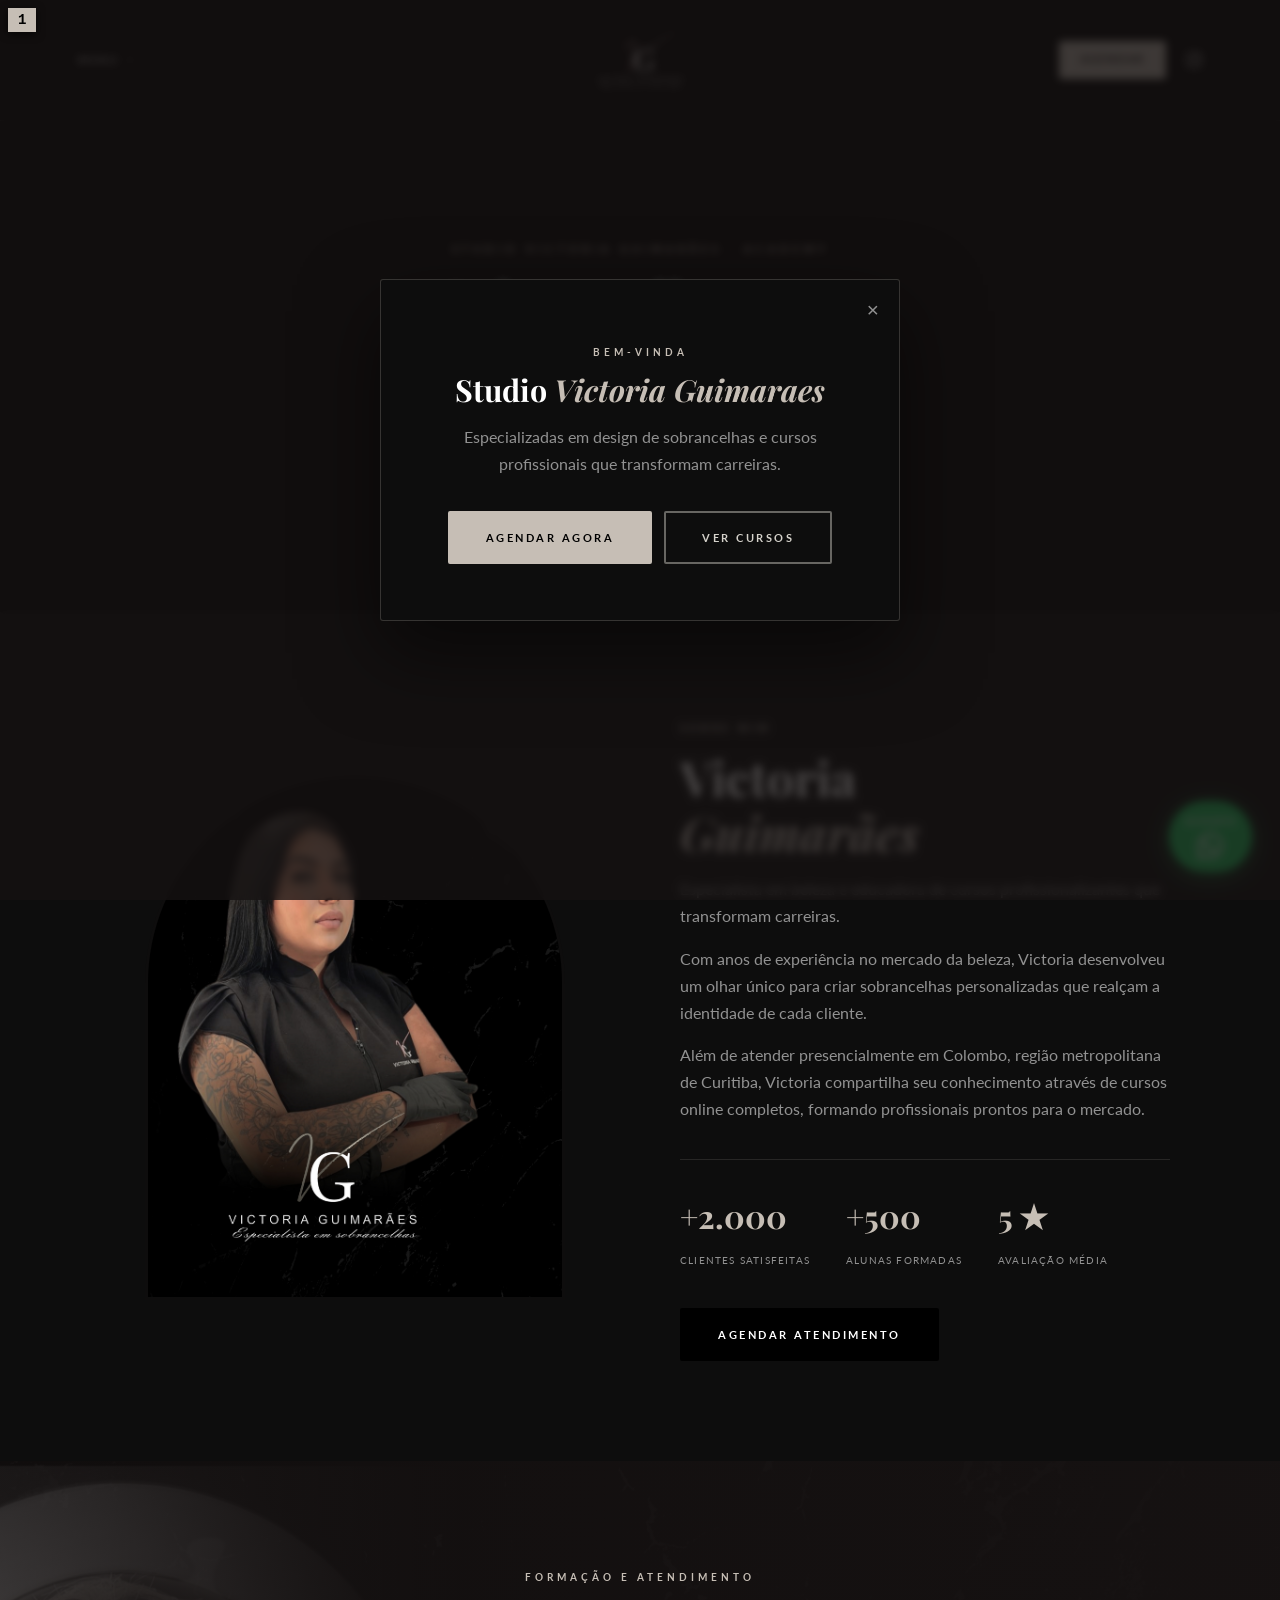
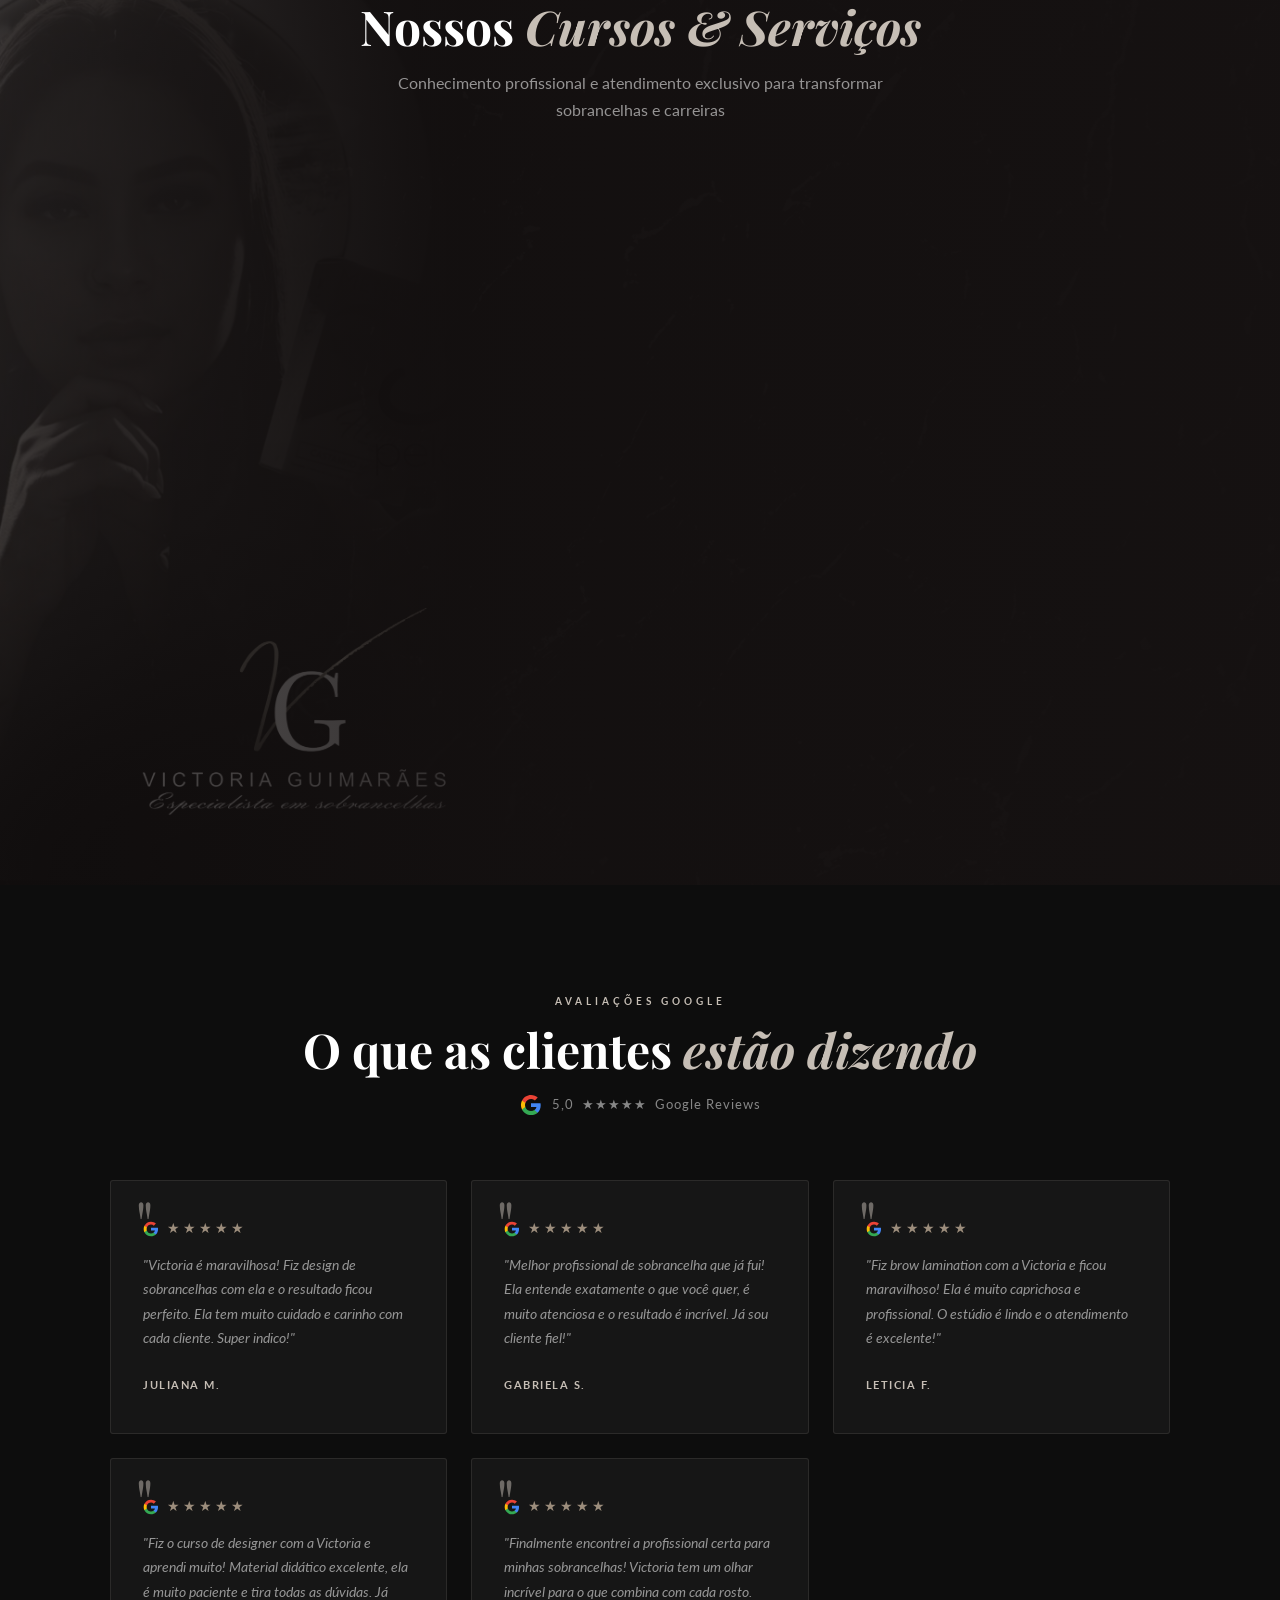
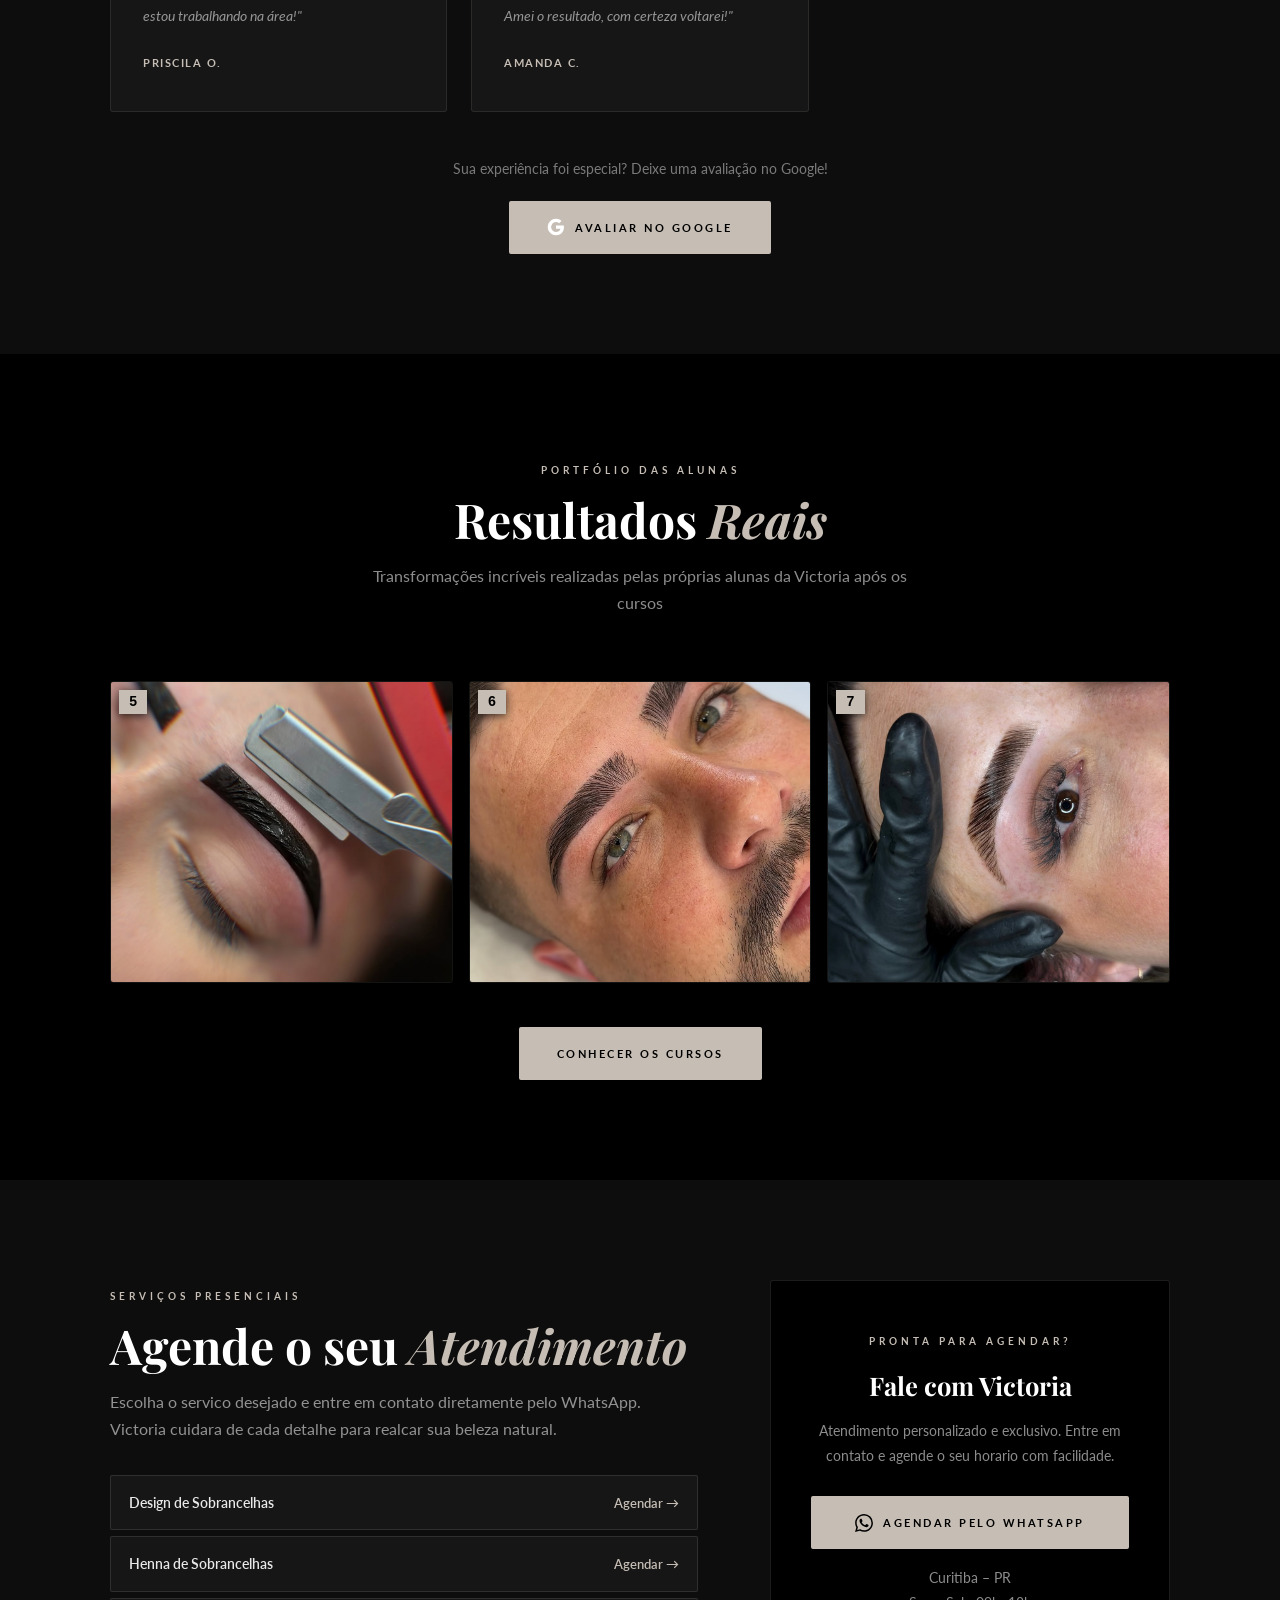
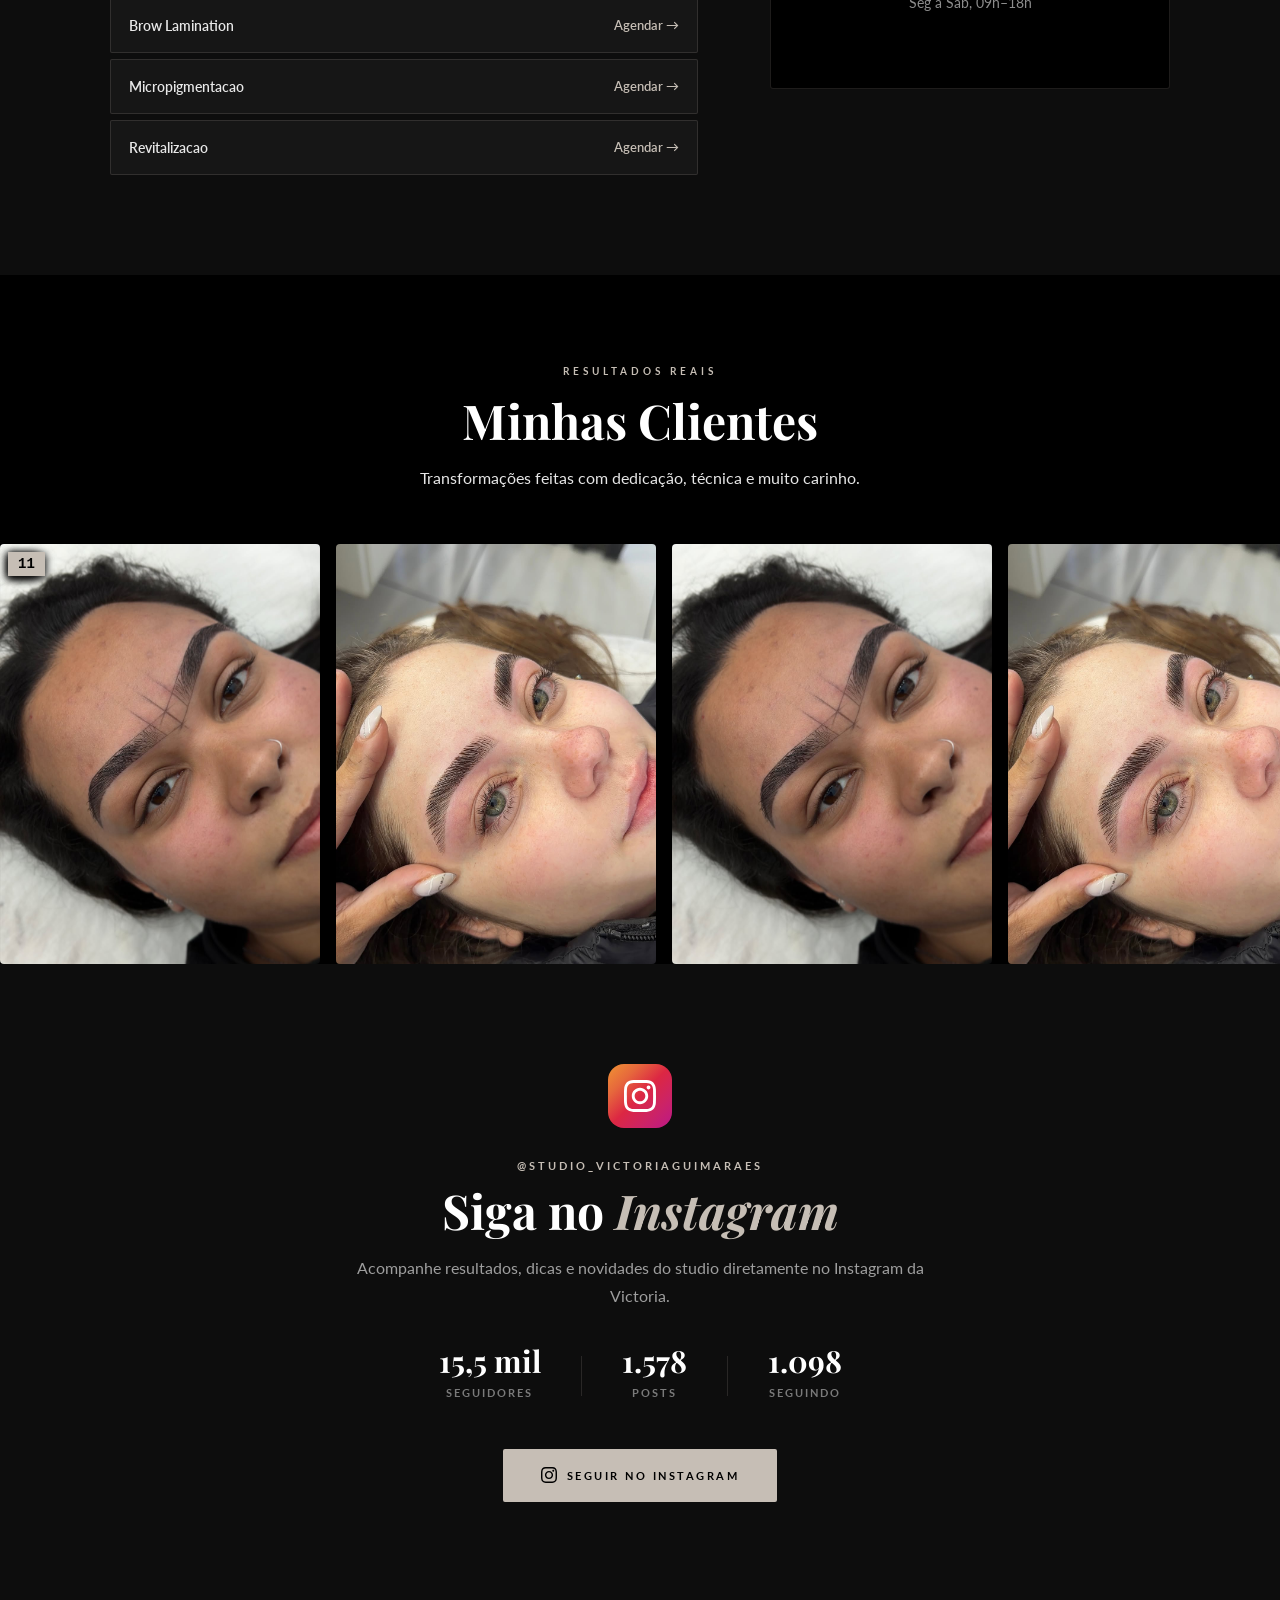
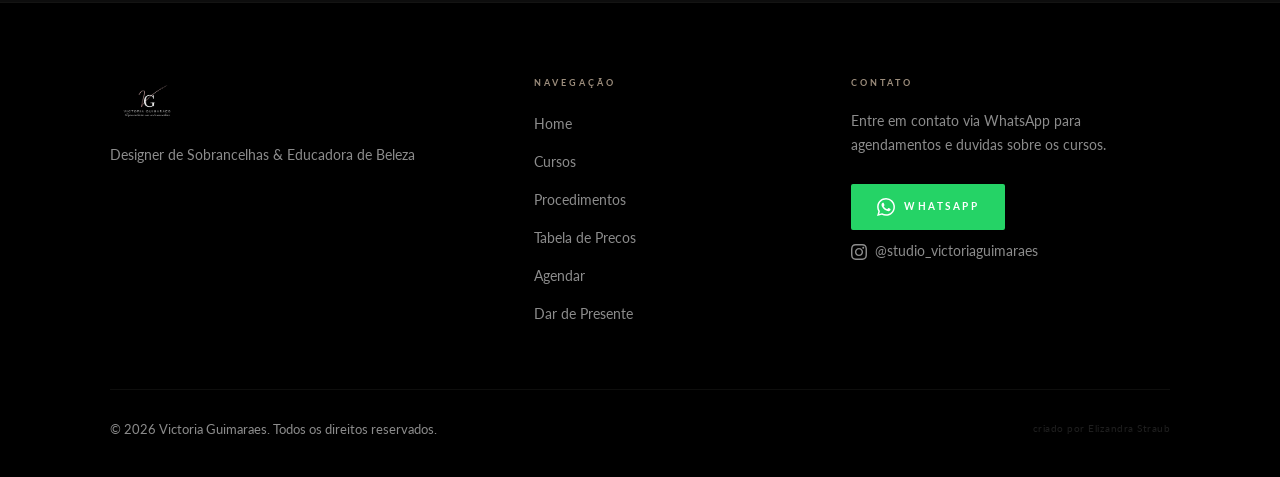
==== index.html @ 30bf1cb8 "Replace portfolio images with real uploaded eyebrow result photos" ====
<!DOCTYPE html>
<html lang="pt-BR">
<head>
  <meta charset="UTF-8" />
  <meta name="viewport" content="width=device-width, initial-scale=1.0" />
  <title>Victoria Guimaraes – Designer de Sobrancelhas</title>
  <meta name="description" content="Sobrancelhas profissionais e cursos online de design de sobrancelhas e brow lamination com Victoria Guimaraes." />
  <link rel="preconnect" href="https://fonts.googleapis.com" />
  <link rel="preconnect" href="https://fonts.gstatic.com" crossorigin />
  <link href="https://fonts.googleapis.com/css2?family=Playfair+Display:ital,wght@0,400;0,500;0,600;0,700;1,400;1,600&family=Lato:wght@300;400;700&display=swap" rel="stylesheet" />
  <link rel="stylesheet" href="style.css" />
</head>
<body>

  <!-- WELCOME MODAL -->
  <div class="welcome-modal" id="welcome-modal">
    <div class="welcome-backdrop" id="welcomeBackdrop"></div>
    <div class="welcome-card">
      <button class="welcome-close" id="welcomeClose" aria-label="Fechar">&times;</button>
      <span class="section-tag">Bem-vinda</span>
      <h2>Studio <em>Victoria Guimaraes</em></h2>
      <p>Especializadas em design de sobrancelhas e cursos profissionais que transformam carreiras.</p>
      <div class="welcome-btns">
        <a href="agendar.html" class="btn btn-taupe">Agendar Agora</a>
        <a href="cursos.html" class="btn btn-ghost-light">Ver Cursos</a>
      </div>
    </div>
  </div>

  <!-- FLOATING WHATSAPP -->
  <a href="https://wa.me/5541996466824?text=Ola%20Victoria%2C%20vim%20pelo%20site%20e%20gostaria%20de%20mais%20informacoes" class="whatsapp-float" target="_blank" rel="noopener" aria-label="Suporte via WhatsApp">
    <span>Suporte</span>
    <svg viewBox="0 0 24 24"><path d="M17.472 14.382c-.297-.149-1.758-.867-2.03-.967-.273-.099-.471-.148-.67.15-.197.297-.767.966-.94 1.164-.173.199-.347.223-.644.075-.297-.15-1.255-.463-2.39-1.475-.883-.788-1.48-1.761-1.653-2.059-.173-.297-.018-.458.13-.606.134-.133.298-.347.446-.52.149-.174.198-.298.298-.497.099-.198.05-.371-.025-.52-.075-.149-.669-1.612-.916-2.207-.242-.579-.487-.5-.669-.51-.173-.008-.371-.01-.57-.01-.198 0-.52.074-.792.372-.272.297-1.04 1.016-1.04 2.479 0 1.462 1.065 2.875 1.213 3.074.149.198 2.096 3.2 5.077 4.487.709.306 1.262.489 1.694.625.712.227 1.36.195 1.871.118.571-.085 1.758-.719 2.006-1.413.248-.694.248-1.289.173-1.413-.074-.124-.272-.198-.57-.347m-5.421 7.403h-.004a9.87 9.87 0 01-5.031-1.378l-.361-.214-3.741.982.998-3.648-.235-.374a9.86 9.86 0 01-1.51-5.26c.001-5.45 4.436-9.884 9.888-9.884 2.64 0 5.122 1.03 6.988 2.898a9.825 9.825 0 012.893 6.994c-.003 5.45-4.437 9.884-9.885 9.884m8.413-18.297A11.815 11.815 0 0012.05 0C5.495 0 .16 5.335.157 11.892c0 2.096.547 4.142 1.588 5.945L.057 24l6.305-1.654a11.882 11.882 0 005.683 1.448h.005c6.554 0 11.89-5.335 11.893-11.893a11.821 11.821 0 00-3.48-8.413z"/></svg>
  </a>

  <!-- NAVBAR -->
  <nav class="navbar">
    <div class="nav-container">

      <!-- Dropdown esquerda -->
      <div class="nav-dropdown-wrap">
        <button class="nav-drop-btn" id="navDropBtn" aria-label="Abrir menu">
          Menu <svg viewBox="0 0 24 24" style="width:10px;height:10px;fill:currentColor;transition:transform .3s;"><path d="M7 10l5 5 5-5z"/></svg>
        </button>
        <div class="nav-drop-panel" id="navDropPanel">
        <a href="index.html" class="active">Home</a>
        <a href="curso-designer.html">Designer de Sobrancelhas</a>
        <a href="curso-browlamination.html">Brow Lamination</a>
        <a href="procedimentos.html">Procedimentos</a>
        <a href="precos.html">Tabela de Precos</a>
        <a href="agendar.html">Agendar</a>
        <a href="presente.html">Dar de Presente</a>
        <a href="https://www.instagram.com/studio_victoriaguimaraes?igsh=eGMzdXcyNzF5bHZn" target="_blank" rel="noopener">Instagram</a>
        </div>
      </div>

      <!-- Logo centralizada -->
      <a href="index.html" class="logo">
        <img src="logo-nova.jpg" alt="Victoria Guimaraes" class="logo-img" loading="lazy" />
      </a>

      <!-- Direita -->
      <div class="nav-right">
        <a href="agendar.html" class="nav-cta">Agendar</a>
        <a href="https://www.instagram.com/studio_victoriaguimaraes?igsh=eGMzdXcyNzF5bHZn" class="nav-instagram-link" target="_blank" rel="noopener" aria-label="Instagram">
          <svg viewBox="0 0 24 24"><path d="M12 2.163c3.204 0 3.584.012 4.85.07 3.252.148 4.771 1.691 4.919 4.919.058 1.265.069 1.645.069 4.849 0 3.205-.012 3.584-.069 4.849-.149 3.225-1.664 4.771-4.919 4.919-1.266.058-1.644.07-4.85.07-3.204 0-3.584-.012-4.849-.07-3.26-.149-4.771-1.699-4.919-4.92-.058-1.265-.07-1.644-.07-4.849 0-3.204.013-3.583.07-4.849.149-3.227 1.664-4.771 4.919-4.919 1.266-.057 1.645-.069 4.849-.069zm0-2.163c-3.259 0-3.667.014-4.947.072-4.358.2-6.78 2.618-6.98 6.98-.059 1.281-.073 1.689-.073 4.948 0 3.259.014 3.668.072 4.948.2 4.358 2.618 6.78 6.98 6.98 1.281.058 1.689.072 4.948.072 3.259 0 3.668-.014 4.948-.072 4.354-.2 6.782-2.618 6.979-6.98.059-1.28.073-1.689.073-4.948 0-3.259-.014-3.667-.072-4.947-.196-4.354-2.617-6.78-6.979-6.98-1.281-.059-1.69-.073-4.949-.073zm0 5.838c-3.403 0-6.162 2.759-6.162 6.162s2.759 6.163 6.162 6.163 6.162-2.759 6.162-6.163c0-3.403-2.759-6.162-6.162-6.162zm0 10.162c-2.209 0-4-1.79-4-4 0-2.209 1.791-4 4-4s4 1.791 4 4c0 2.21-1.791 4-4 4zm6.406-11.845c-.796 0-1.441.645-1.441 1.44s.645 1.44 1.441 1.44c.795 0 1.439-.645 1.439-1.44s-.644-1.44-1.439-1.44z"/></svg>
        </a>
      </div>
    </div>
  </nav>

  <!-- HERO -->
  <section class="hero">
    <img src="victoria-hero.jpg" alt="Victoria Guimaraes" class="hero-bg" />
    <div class="hero-overlay"></div>
    <div class="container">
      <div class="hero-inner hero-center">
        <div class="hero-text fade-in">
          <p class="hero-eyebrow">Studio Victoria Guimarães · Academy</p>
          <h1 class="hero-title">Sobrancelhas que<br><em>transformam</em></h1>
          <p class="hero-body">Atendimento personalizado e cursos profissionais para quem quer dominar a arte das sobrancelhas perfeitas.</p>
        </div>
      </div>
    </div>
  </section>

  <!-- SOBRE -->
  <section class="section bg-light">
    <div class="container">
      <div class="split-section">
        <div class="split-photo fade-in">
          <div class="arch-frame-sm">
            <img src="victoria-about1.jpg" alt="Victoria Guimaraes trabalhando" />
          </div>
        </div>
        <div class="split-content fade-in">
          <span class="section-tag dark-tag">Sobre mim</span>
          <h2 class="section-title on-light">Victoria<br><em>Guimarães</em></h2>
          <p class="section-desc on-light">Especialista em beleza e educadora de cursos profissionalizantes que transformam carreiras.</p>
          <p style="margin-top:16px;color:var(--text-muted-dark);font-size:.97rem;">Com anos de experiência no mercado da beleza, Victoria desenvolveu um olhar único para criar sobrancelhas personalizadas que realçam a identidade de cada cliente.</p>
          <p style="margin-top:10px;color:var(--text-muted-dark);font-size:.97rem;">Além de atender presencialmente em Colombo, região metropolitana de Curitiba, Victoria compartilha seu conhecimento através de cursos online completos, formando profissionais prontos para o mercado.</p>
          <div class="stats-row on-dark">
            <div class="stat on-dark">
              <strong>+2.000</strong>
              <span>Clientes satisfeitas</span>
            </div>
            <div class="stat on-dark">
              <strong>+500</strong>
              <span>Alunas formadas</span>
            </div>
            <div class="stat on-dark">
              <strong>5 ★</strong>
              <span>Avaliação média</span>
            </div>
          </div>
          <a href="agendar.html" class="btn btn-dark">Agendar Atendimento</a>
        </div>
      </div>
    </div>
  </section>

  <!-- CURSOS E SERVICOS -->
  <section class="section section-cursos-bg">
    <div class="section-cursos-overlay"></div>
    <div class="container" style="position:relative;z-index:2;">
      <div class="section-header-c fade-in">
        <span class="section-tag">Formação e Atendimento</span>
        <h2 class="section-title">Nossos <em>Cursos &amp; Serviços</em></h2>
        <p class="section-desc" style="margin:0 auto;text-align:center;">Conhecimento profissional e atendimento exclusivo para transformar sobrancelhas e carreiras</p>
      </div>
      <div class="slider-nav-row" id="cardsNavRow">
        <button class="slider-arrow" id="cardsPrev" aria-label="Anterior">&#8592;</button>
        <span class="slider-hint-text">deslize para ver mais</span>
        <button class="slider-arrow" id="cardsNext" aria-label="Próximo">&#8594;</button>
      </div>
      <div class="cards-grid-3" id="cardsSlider" style="margin-top:16px;">

        <!-- Card 1: Design de Sobrancelhas (servico presencial) -->
        <div class="service-card-new fade-in">
          <div class="card-img card-result-wrap">
            <img src="Minha alinhada de todos os dias 🪄.jpg" alt="Design de Sobrancelhas" />
            <a href="https://wa.me/5541996466824?text=Ola%20Victoria%2C%20gostaria%20de%20agendar%20um%20Design%20de%20Sobrancelhas" target="_blank" rel="noopener" class="card-result-overlay">
              <svg viewBox="0 0 24 24" style="width:26px;height:26px;fill:var(--taupe);flex-shrink:0;"><path d="M12 4.5C7 4.5 2.73 7.61 1 12c1.73 4.39 6 7.5 11 7.5s9.27-3.11 11-7.5c-1.73-4.39-6-7.5-11-7.5zM12 17c-2.76 0-5-2.24-5-5s2.24-5 5-5 5 2.24 5 5-2.24 5-5 5zm0-8c-1.66 0-3 1.34-3 3s1.34 3 3 3 3-1.34 3-3-1.34-3-3-3z"/></svg>
              <span>Agende agora e veja essa transformação no seu rosto</span>
            </a>
          </div>
          <div class="card-body">
            <span class="card-tag">Atendimento</span>
            <h3>Design de Sobrancelhas</h3>
            <p>Técnica personalizada para o formato do seu rosto, realçando sua beleza natural com precisão e sofisticação.</p>
            <a href="https://wa.me/5541996466824?text=Ola%20Victoria%2C%20gostaria%20de%20agendar%20um%20Design%20de%20Sobrancelhas" target="_blank" rel="noopener" class="btn-taupe-sm" style="display:flex;align-items:center;gap:8px;justify-content:center;margin-top:auto;">
              <svg viewBox="0 0 24 24" style="width:15px;height:15px;fill:currentColor;flex-shrink:0;"><path d="M17.472 14.382c-.297-.149-1.758-.867-2.03-.967-.273-.099-.471-.148-.67.15-.197.297-.767.966-.94 1.164-.173.199-.347.223-.644.075-.297-.15-1.255-.463-2.39-1.475-.883-.788-1.48-1.761-1.653-2.059-.173-.297-.018-.458.13-.606.134-.133.298-.347.446-.52.149-.174.198-.298.298-.497.099-.198.05-.371-.025-.52-.075-.149-.669-1.612-.916-2.207-.242-.579-.487-.5-.669-.51-.173-.008-.371-.01-.57-.01-.198 0-.52.074-.792.372-.272.297-1.04 1.016-1.04 2.479 0 1.462 1.065 2.875 1.213 3.074.149.198 2.096 3.2 5.077 4.487.709.306 1.262.489 1.694.625.712.227 1.36.195 1.871.118.571-.085 1.758-.719 2.006-1.413.248-.694.248-1.289.173-1.413-.074-.124-.272-.198-.57-.347m-5.421 7.403h-.004a9.87 9.87 0 01-5.031-1.378l-.361-.214-3.741.982.998-3.648-.235-.374a9.86 9.86 0 01-1.51-5.26c.001-5.45 4.436-9.884 9.888-9.884 2.64 0 5.122 1.03 6.988 2.898a9.825 9.825 0 012.893 6.994c-.003 5.45-4.437 9.884-9.885 9.884m8.413-18.297A11.815 11.815 0 0012.05 0C5.495 0 .16 5.335.157 11.892c0 2.096.547 4.142 1.588 5.945L.057 24l6.305-1.654a11.882 11.882 0 005.683 1.448h.005c6.554 0 11.89-5.335 11.893-11.893a11.821 11.821 0 00-3.48-8.413z"/></svg>
              Agendar via WhatsApp
            </a>
          </div>
        </div>

        <!-- Card 2: Curso Designer + Henna -->
        <div class="service-card-new fade-in">
          <div class="card-img" style="background:#080808;border-bottom:1px dashed rgba(198,190,181,0.18);display:flex;align-items:center;justify-content:center;">
            <span style="background:#C6BEB5;color:#000;font-family:monospace;font-size:22px;font-weight:900;padding:10px 22px;">4</span>
          </div>
          <div class="card-body">
            <span class="card-tag">Curso Online</span>
            <h3>Designer de Sobrancelhas com Henna</h3>
            <p>Do zero ao profissional. Aprenda design, mapeamento facial e técnica completa de henna com certificado incluso.</p>
            <p class="card-price">R$ 29<span style="font-size:1rem;">,90</span></p>
            <div style="display:flex;flex-direction:column;gap:8px;margin-top:auto;">
              <a href="https://chk.eduzz.com/E9OODY8Q9B" target="_blank" rel="noopener" class="btn-taupe-sm" style="text-align:center;">Comprar Agora</a>
              <a href="https://wa.me/5541996466824?text=Ola%20Victoria%2C%20tenho%20interesse%20no%20curso%20Designer%20de%20Sobrancelhas%20com%20Henna%20(R%2429%2C90)%20e%20gostaria%20de%20mais%20informacoes" target="_blank" rel="noopener" class="btn-ghost-light" style="display:block;text-align:center;font-size:10px;font-weight:700;letter-spacing:2px;text-transform:uppercase;padding:10px 20px;border:2px solid rgba(213,210,203,0.35);border-radius:2px;">Tirar Dúvidas</a>
            </div>
          </div>
        </div>

        <!-- Card 3: Curso Brow Lamination -->
        <div class="service-card-new fade-in">
          <div class="card-img card-result-wrap">
            <img src="Bem de pertinho pra vocês verem essa perfeição 💅🏼.jpg" alt="Brow Lamination resultado" />
            <a href="https://chk.eduzz.com/39YN468JWO" target="_blank" rel="noopener" class="card-result-overlay">
              <svg viewBox="0 0 24 24" style="width:26px;height:26px;fill:var(--taupe);flex-shrink:0;"><path d="M12 4.5C7 4.5 2.73 7.61 1 12c1.73 4.39 6 7.5 11 7.5s9.27-3.11 11-7.5c-1.73-4.39-6-7.5-11-7.5zM12 17c-2.76 0-5-2.24-5-5s2.24-5 5-5 5 2.24 5 5-2.24 5-5 5zm0-8c-1.66 0-3 1.34-3 3s1.34 3 3 3 3-1.34 3-3-1.34-3-3-3z"/></svg>
              <span>Clique e aprenda o passo a passo dessa transformação</span>
            </a>
          </div>
          <div class="card-body">
            <span class="card-tag">Curso Online</span>
            <h3>Brow Lamination 2026</h3>
            <p>Domine a técnica que está revolucionando o mercado. Sobrancelhas impecáveis, estruturadas e com resultado duradouro.</p>
            <p class="card-price">R$ 19<span style="font-size:1rem;">,90</span></p>
            <div style="display:flex;flex-direction:column;gap:8px;margin-top:auto;">
              <a href="https://chk.eduzz.com/39YN468JWO" target="_blank" rel="noopener" class="btn-taupe-sm" style="text-align:center;">Comprar Agora</a>
              <a href="https://wa.me/5541996466824?text=Ola%20Victoria%2C%20tenho%20interesse%20no%20curso%20Brow%20Lamination%202026%20(R%2419%2C90)%20e%20gostaria%20de%20mais%20informacoes" target="_blank" rel="noopener" class="btn-ghost-light" style="display:block;text-align:center;font-size:10px;font-weight:700;letter-spacing:2px;text-transform:uppercase;padding:10px 20px;border:2px solid rgba(213,210,203,0.35);border-radius:2px;">Tirar Dúvidas</a>
            </div>
          </div>
        </div>

      </div>
    </div>
  </section>

  <!-- DEPOIMENTOS -->
  <section class="section bg-light">
    <div class="container">
      <div class="section-header-c fade-in">
        <span class="section-tag dark-tag">Avaliações Google</span>
        <h2 class="section-title on-light">O que as clientes <em>estão dizendo</em></h2>
        <div style="display:flex;align-items:center;justify-content:center;gap:10px;margin-top:16px;">
          <svg viewBox="0 0 24 24" style="width:22px;height:22px;"><path fill="#4285F4" d="M22.56 12.25c0-.78-.07-1.53-.2-2.25H12v4.26h5.92c-.26 1.37-1.04 2.53-2.21 3.31v2.77h3.57c2.08-1.92 3.28-4.74 3.28-8.09z"/><path fill="#34A853" d="M12 23c2.97 0 5.46-.98 7.28-2.66l-3.57-2.77c-.98.66-2.23 1.06-3.71 1.06-2.86 0-5.29-1.93-6.16-4.53H2.18v2.84C3.99 20.53 7.7 23 12 23z"/><path fill="#FBBC05" d="M5.84 14.09c-.22-.66-.35-1.36-.35-2.09s.13-1.43.35-2.09V7.07H2.18C1.43 8.55 1 10.22 1 12s.43 3.45 1.18 4.93l2.85-2.22.81-.62z"/><path fill="#EA4335" d="M12 5.38c1.62 0 3.06.56 4.21 1.64l3.15-3.15C17.45 2.09 14.97 1 12 1 7.7 1 3.99 3.47 2.18 7.07l3.66 2.84c.87-2.6 3.3-4.53 6.16-4.53z"/></svg>
          <span style="font-size:13px;color:rgba(255,255,255,.50);letter-spacing:1px;">5,0 &nbsp;★★★★★&nbsp; Google Reviews</span>
        </div>
      </div>
      <div class="testimonials-slider-wrap" style="margin-top:44px;">
        <div class="slider-nav-row">
          <button class="slider-arrow" id="testPrev" aria-label="Anterior">&#8592;</button>
          <span class="slider-hint-text">deslize para ver mais</span>
          <button class="slider-arrow" id="testNext" aria-label="Próximo">&#8594;</button>
        </div>
        <div class="testimonials-grid" id="testSlider" style="margin-top:16px;">
          <div class="testimonial-card fade-in">
            <div style="display:flex;align-items:center;gap:8px;margin-bottom:12px;">
              <svg viewBox="0 0 24 24" style="width:16px;height:16px;flex-shrink:0;"><path fill="#4285F4" d="M22.56 12.25c0-.78-.07-1.53-.2-2.25H12v4.26h5.92c-.26 1.37-1.04 2.53-2.21 3.31v2.77h3.57c2.08-1.92 3.28-4.74 3.28-8.09z"/><path fill="#34A853" d="M12 23c2.97 0 5.46-.98 7.28-2.66l-3.57-2.77c-.98.66-2.23 1.06-3.71 1.06-2.86 0-5.29-1.93-6.16-4.53H2.18v2.84C3.99 20.53 7.7 23 12 23z"/><path fill="#FBBC05" d="M5.84 14.09c-.22-.66-.35-1.36-.35-2.09s.13-1.43.35-2.09V7.07H2.18C1.43 8.55 1 10.22 1 12s.43 3.45 1.18 4.93l2.85-2.22.81-.62z"/><path fill="#EA4335" d="M12 5.38c1.62 0 3.06.56 4.21 1.64l3.15-3.15C17.45 2.09 14.97 1 12 1 7.7 1 3.99 3.47 2.18 7.07l3.66 2.84c.87-2.6 3.3-4.53 6.16-4.53z"/></svg>
              <div class="stars" style="margin:0;font-size:.85rem;">★★★★★</div>
            </div>
            <p>"Victoria é maravilhosa! Fiz design de sobrancelhas com ela e o resultado ficou perfeito. Ela tem muito cuidado e carinho com cada cliente. Super indico!"</p>
            <span class="client-name">Juliana M.</span>
          </div>
          <div class="testimonial-card fade-in">
            <div style="display:flex;align-items:center;gap:8px;margin-bottom:12px;">
              <svg viewBox="0 0 24 24" style="width:16px;height:16px;flex-shrink:0;"><path fill="#4285F4" d="M22.56 12.25c0-.78-.07-1.53-.2-2.25H12v4.26h5.92c-.26 1.37-1.04 2.53-2.21 3.31v2.77h3.57c2.08-1.92 3.28-4.74 3.28-8.09z"/><path fill="#34A853" d="M12 23c2.97 0 5.46-.98 7.28-2.66l-3.57-2.77c-.98.66-2.23 1.06-3.71 1.06-2.86 0-5.29-1.93-6.16-4.53H2.18v2.84C3.99 20.53 7.7 23 12 23z"/><path fill="#FBBC05" d="M5.84 14.09c-.22-.66-.35-1.36-.35-2.09s.13-1.43.35-2.09V7.07H2.18C1.43 8.55 1 10.22 1 12s.43 3.45 1.18 4.93l2.85-2.22.81-.62z"/><path fill="#EA4335" d="M12 5.38c1.62 0 3.06.56 4.21 1.64l3.15-3.15C17.45 2.09 14.97 1 12 1 7.7 1 3.99 3.47 2.18 7.07l3.66 2.84c.87-2.6 3.3-4.53 6.16-4.53z"/></svg>
              <div class="stars" style="margin:0;font-size:.85rem;">★★★★★</div>
            </div>
            <p>"Melhor profissional de sobrancelha que já fui! Ela entende exatamente o que você quer, é muito atenciosa e o resultado é incrível. Já sou cliente fiel!"</p>
            <span class="client-name">Gabriela S.</span>
          </div>
          <div class="testimonial-card fade-in">
            <div style="display:flex;align-items:center;gap:8px;margin-bottom:12px;">
              <svg viewBox="0 0 24 24" style="width:16px;height:16px;flex-shrink:0;"><path fill="#4285F4" d="M22.56 12.25c0-.78-.07-1.53-.2-2.25H12v4.26h5.92c-.26 1.37-1.04 2.53-2.21 3.31v2.77h3.57c2.08-1.92 3.28-4.74 3.28-8.09z"/><path fill="#34A853" d="M12 23c2.97 0 5.46-.98 7.28-2.66l-3.57-2.77c-.98.66-2.23 1.06-3.71 1.06-2.86 0-5.29-1.93-6.16-4.53H2.18v2.84C3.99 20.53 7.7 23 12 23z"/><path fill="#FBBC05" d="M5.84 14.09c-.22-.66-.35-1.36-.35-2.09s.13-1.43.35-2.09V7.07H2.18C1.43 8.55 1 10.22 1 12s.43 3.45 1.18 4.93l2.85-2.22.81-.62z"/><path fill="#EA4335" d="M12 5.38c1.62 0 3.06.56 4.21 1.64l3.15-3.15C17.45 2.09 14.97 1 12 1 7.7 1 3.99 3.47 2.18 7.07l3.66 2.84c.87-2.6 3.3-4.53 6.16-4.53z"/></svg>
              <div class="stars" style="margin:0;font-size:.85rem;">★★★★★</div>
            </div>
            <p>"Fiz brow lamination com a Victoria e ficou maravilhoso! Ela é muito caprichosa e profissional. O estúdio é lindo e o atendimento é excelente!"</p>
            <span class="client-name">Leticia F.</span>
          </div>
          <div class="testimonial-card fade-in">
            <div style="display:flex;align-items:center;gap:8px;margin-bottom:12px;">
              <svg viewBox="0 0 24 24" style="width:16px;height:16px;flex-shrink:0;"><path fill="#4285F4" d="M22.56 12.25c0-.78-.07-1.53-.2-2.25H12v4.26h5.92c-.26 1.37-1.04 2.53-2.21 3.31v2.77h3.57c2.08-1.92 3.28-4.74 3.28-8.09z"/><path fill="#34A853" d="M12 23c2.97 0 5.46-.98 7.28-2.66l-3.57-2.77c-.98.66-2.23 1.06-3.71 1.06-2.86 0-5.29-1.93-6.16-4.53H2.18v2.84C3.99 20.53 7.7 23 12 23z"/><path fill="#FBBC05" d="M5.84 14.09c-.22-.66-.35-1.36-.35-2.09s.13-1.43.35-2.09V7.07H2.18C1.43 8.55 1 10.22 1 12s.43 3.45 1.18 4.93l2.85-2.22.81-.62z"/><path fill="#EA4335" d="M12 5.38c1.62 0 3.06.56 4.21 1.64l3.15-3.15C17.45 2.09 14.97 1 12 1 7.7 1 3.99 3.47 2.18 7.07l3.66 2.84c.87-2.6 3.3-4.53 6.16-4.53z"/></svg>
              <div class="stars" style="margin:0;font-size:.85rem;">★★★★★</div>
            </div>
            <p>"Fiz o curso de designer com a Victoria e aprendi muito! Material didático excelente, ela é muito paciente e tira todas as dúvidas. Já estou trabalhando na área!"</p>
            <span class="client-name">Priscila O.</span>
          </div>
          <div class="testimonial-card fade-in">
            <div style="display:flex;align-items:center;gap:8px;margin-bottom:12px;">
              <svg viewBox="0 0 24 24" style="width:16px;height:16px;flex-shrink:0;"><path fill="#4285F4" d="M22.56 12.25c0-.78-.07-1.53-.2-2.25H12v4.26h5.92c-.26 1.37-1.04 2.53-2.21 3.31v2.77h3.57c2.08-1.92 3.28-4.74 3.28-8.09z"/><path fill="#34A853" d="M12 23c2.97 0 5.46-.98 7.28-2.66l-3.57-2.77c-.98.66-2.23 1.06-3.71 1.06-2.86 0-5.29-1.93-6.16-4.53H2.18v2.84C3.99 20.53 7.7 23 12 23z"/><path fill="#FBBC05" d="M5.84 14.09c-.22-.66-.35-1.36-.35-2.09s.13-1.43.35-2.09V7.07H2.18C1.43 8.55 1 10.22 1 12s.43 3.45 1.18 4.93l2.85-2.22.81-.62z"/><path fill="#EA4335" d="M12 5.38c1.62 0 3.06.56 4.21 1.64l3.15-3.15C17.45 2.09 14.97 1 12 1 7.7 1 3.99 3.47 2.18 7.07l3.66 2.84c.87-2.6 3.3-4.53 6.16-4.53z"/></svg>
              <div class="stars" style="margin:0;font-size:.85rem;">★★★★★</div>
            </div>
            <p>"Finalmente encontrei a profissional certa para minhas sobrancelhas! Victoria tem um olhar incrível para o que combina com cada rosto. Amei o resultado, com certeza voltarei!"</p>
            <span class="client-name">Amanda C.</span>
          </div>
        </div>
      </div>
      <div style="text-align:center;margin-top:44px;" class="fade-in">
        <p style="font-size:.9rem;color:rgba(255,255,255,.45);margin-bottom:20px;">Sua experiência foi especial? Deixe uma avaliação no Google!</p>
        <a href="https://g.page/r/CZqqCXm9IioJEBM/review" target="_blank" rel="noopener" class="btn btn-taupe" style="display:inline-flex;align-items:center;gap:10px;">
          <svg viewBox="0 0 24 24" style="width:18px;height:18px;flex-shrink:0;"><path fill="#fff" d="M22.56 12.25c0-.78-.07-1.53-.2-2.25H12v4.26h5.92c-.26 1.37-1.04 2.53-2.21 3.31v2.77h3.57c2.08-1.92 3.28-4.74 3.28-8.09z"/><path fill="#fff" d="M12 23c2.97 0 5.46-.98 7.28-2.66l-3.57-2.77c-.98.66-2.23 1.06-3.71 1.06-2.86 0-5.29-1.93-6.16-4.53H2.18v2.84C3.99 20.53 7.7 23 12 23z"/><path fill="#fff" d="M5.84 14.09c-.22-.66-.35-1.36-.35-2.09s.13-1.43.35-2.09V7.07H2.18C1.43 8.55 1 10.22 1 12s.43 3.45 1.18 4.93l2.85-2.22.81-.62z"/><path fill="#fff" d="M12 5.38c1.62 0 3.06.56 4.21 1.64l3.15-3.15C17.45 2.09 14.97 1 12 1 7.7 1 3.99 3.47 2.18 7.07l3.66 2.84c.87-2.6 3.3-4.53 6.16-4.53z"/></svg>
          Avaliar no Google
        </a>
      </div>
    </div>
  </section>

  <!-- RESULTADOS -->
  <section class="section bg-dark">
    <div class="container">
      <div class="section-header-c fade-in">
        <span class="section-tag">Portfólio das Alunas</span>
        <h2 class="section-title">Resultados <em>Reais</em></h2>
        <p class="section-desc" style="margin:0 auto;text-align:center;">Transformações incríveis realizadas pelas próprias alunas da Victoria após os cursos</p>
      </div>
      <div class="results-grid-3" style="margin-top:52px;">
        <div class="result-item fade-in">
          <img src="Minha alinhada de todos os dias 🪄.jpg" alt="Design de sobrancelhas" />
        </div>
        <div class="result-item fade-in">
          <img src="Sobrancelha masculina bem cuidada faz toda a diferença no visual! 💡 Design limpo, alinhado e to.jpg" alt="Design sobrancelha masculina" />
        </div>
        <div class="result-item fade-in">
          <img src="Bem de pertinho pra vocês verem essa perfeição 💅🏼.jpg" alt="Brow Lamination resultado" />
        </div>
      </div>
      <div style="text-align:center;margin-top:44px;" class="fade-in">
        <a href="cursos.html" class="btn btn-taupe">Conhecer os Cursos</a>
      </div>
    </div>
  </section>

  <!-- AGENDAR / CTA SPLIT -->
  <section class="section bg-light">
    <div class="container">
      <div class="cta-split">
        <div class="cta-content">
          <span class="section-tag dark-tag">Serviços Presenciais</span>
          <h2 class="section-title on-light">Agende o seu <em>Atendimento</em></h2>
          <p>Escolha o servico desejado e entre em contato diretamente pelo WhatsApp. Victoria cuidara de cada detalhe para realcar sua beleza natural.</p>
          <div class="services-wa-list" style="margin-top:28px;">
            <a href="https://wa.me/5541996466824?text=Ola%20Victoria%2C%20gostaria%20de%20agendar%20um%20Design%20de%20Sobrancelhas" target="_blank" rel="noopener" class="service-wa-link">
              Design de Sobrancelhas <span>Agendar →</span>
            </a>
            <a href="https://wa.me/5541996466824?text=Ola%20Victoria%2C%20gostaria%20de%20agendar%20Henna%20de%20Sobrancelhas" target="_blank" rel="noopener" class="service-wa-link">
              Henna de Sobrancelhas <span>Agendar →</span>
            </a>
            <a href="https://wa.me/5541996466824?text=Ola%20Victoria%2C%20gostaria%20de%20agendar%20Brow%20Lamination" target="_blank" rel="noopener" class="service-wa-link">
              Brow Lamination <span>Agendar →</span>
            </a>
            <a href="https://wa.me/5541996466824?text=Ola%20Victoria%2C%20gostaria%20de%20agendar%20Micropigmentacao%20de%20Sobrancelhas" target="_blank" rel="noopener" class="service-wa-link">
              Micropigmentacao <span>Agendar →</span>
            </a>
            <a href="https://wa.me/5541996466824?text=Ola%20Victoria%2C%20gostaria%20de%20informacoes%20sobre%20Revitalizacao%20de%20Sobrancelhas" target="_blank" rel="noopener" class="service-wa-link">
              Revitalizacao <span>Agendar →</span>
            </a>
          </div>
        </div>
        <div class="cta-card fade-in">
          <span class="section-tag" style="color:var(--taupe);">Pronta para agendar?</span>
          <h3>Fale com Victoria</h3>
          <p>Atendimento personalizado e exclusivo. Entre em contato e agende o seu horario com facilidade.</p>
          <a href="https://wa.me/5541996466824?text=Ola%20Victoria%2C%20vim%20pelo%20site%20e%20gostaria%20de%20agendar%20um%20horario" target="_blank" rel="noopener" class="btn btn-taupe btn-full" style="display:flex;align-items:center;justify-content:center;gap:10px;">
            <svg viewBox="0 0 24 24" style="width:18px;height:18px;fill:currentColor;flex-shrink:0;"><path d="M17.472 14.382c-.297-.149-1.758-.867-2.03-.967-.273-.099-.471-.148-.67.15-.197.297-.767.966-.94 1.164-.173.199-.347.223-.644.075-.297-.15-1.255-.463-2.39-1.475-.883-.788-1.48-1.761-1.653-2.059-.173-.297-.018-.458.13-.606.134-.133.298-.347.446-.52.149-.174.198-.298.298-.497.099-.198.05-.371-.025-.52-.075-.149-.669-1.612-.916-2.207-.242-.579-.487-.5-.669-.51-.173-.008-.371-.01-.57-.01-.198 0-.52.074-.792.372-.272.297-1.04 1.016-1.04 2.479 0 1.462 1.065 2.875 1.213 3.074.149.198 2.096 3.2 5.077 4.487.709.306 1.262.489 1.694.625.712.227 1.36.195 1.871.118.571-.085 1.758-.719 2.006-1.413.248-.694.248-1.289.173-1.413-.074-.124-.272-.198-.57-.347m-5.421 7.403h-.004a9.87 9.87 0 01-5.031-1.378l-.361-.214-3.741.982.998-3.648-.235-.374a9.86 9.86 0 01-1.51-5.26c.001-5.45 4.436-9.884 9.888-9.884 2.64 0 5.122 1.03 6.988 2.898a9.825 9.825 0 012.893 6.994c-.003 5.45-4.437 9.884-9.885 9.884m8.413-18.297A11.815 11.815 0 0012.05 0C5.495 0 .16 5.335.157 11.892c0 2.096.547 4.142 1.588 5.945L.057 24l6.305-1.654a11.882 11.882 0 005.683 1.448h.005c6.554 0 11.89-5.335 11.893-11.893a11.821 11.821 0 00-3.48-8.413z"/></svg>
            Agendar pelo WhatsApp
          </a>
          <p class="cta-addr" style="margin-top:16px;">Curitiba – PR<br>Seg a Sab, 09h–18h</p>
        </div>
      </div>
    </div>
  </section>

  <!-- MINHAS CLIENTES -->
  <section class="section section-clientes fade-in">
    <div class="container">
      <div class="section-header-c">
        <span class="section-tag">Resultados Reais</span>
        <h2 class="section-title">Minhas Clientes</h2>
        <p class="section-subtitle" style="max-width:460px;margin:0 auto;">Transformações feitas com dedicação, técnica e muito carinho.</p>
      </div>
    </div>
    <div class="clientes-slider-wrap">
      <div class="clientes-track">
        <img src="cliente-04.jpg" alt="Alinhamento de sobrancelha" class="cliente-img" loading="lazy">
        <img src="cliente-05.jpg" alt="Alinhamento de sobrancelha" class="cliente-img" loading="lazy">
        <!-- duplicated for infinite loop -->
        <img src="cliente-04.jpg" alt="Alinhamento de sobrancelha" class="cliente-img" loading="lazy" aria-hidden="true">
        <img src="cliente-05.jpg" alt="Alinhamento de sobrancelha" class="cliente-img" loading="lazy" aria-hidden="true">
      </div>
    </div>
  </section>

  <!-- INSTAGRAM -->
  <section class="section bg-mid fade-in">
    <div class="container" style="text-align:center;max-width:700px;">
      <div style="display:inline-flex;align-items:center;justify-content:center;width:64px;height:64px;background:linear-gradient(135deg,#f09433,#e6683c,#dc2743,#cc2366,#bc1888);border-radius:16px;margin-bottom:28px;">
        <svg viewBox="0 0 24 24" style="width:32px;height:32px;fill:#fff;"><path d="M12 2.163c3.204 0 3.584.012 4.85.07 3.252.148 4.771 1.691 4.919 4.919.058 1.265.069 1.645.069 4.849 0 3.205-.012 3.584-.069 4.849-.149 3.225-1.664 4.771-4.919 4.919-1.266.058-1.644.07-4.85.07-3.204 0-3.584-.012-4.849-.07-3.26-.149-4.771-1.699-4.919-4.92-.058-1.265-.07-1.644-.07-4.849 0-3.204.013-3.583.07-4.849.149-3.227 1.664-4.771 4.919-4.919 1.266-.057 1.645-.069 4.849-.069zm0-2.163c-3.259 0-3.667.014-4.947.072-4.358.2-6.78 2.618-6.98 6.98-.059 1.281-.073 1.689-.073 4.948 0 3.259.014 3.668.072 4.948.2 4.358 2.618 6.78 6.98 6.98 1.281.058 1.689.072 4.948.072 3.259 0 3.668-.014 4.948-.072 4.354-.2 6.782-2.618 6.979-6.98.059-1.28.073-1.689.073-4.948 0-3.259-.014-3.667-.072-4.947-.196-4.354-2.617-6.78-6.979-6.98-1.281-.059-1.69-.073-4.949-.073zm0 5.838c-3.403 0-6.162 2.759-6.162 6.162s2.759 6.163 6.162 6.163 6.162-2.759 6.162-6.163c0-3.403-2.759-6.162-6.162-6.162zm0 10.162c-2.209 0-4-1.79-4-4 0-2.209 1.791-4 4-4s4 1.791 4 4c0 2.21-1.791 4-4 4zm6.406-11.845c-.796 0-1.441.645-1.441 1.44s.645 1.44 1.441 1.44c.795 0 1.439-.645 1.439-1.44s-.644-1.44-1.439-1.44z"/></svg>
      </div>
      <p style="font-size:11px;font-weight:700;letter-spacing:3px;text-transform:uppercase;color:var(--taupe);margin-bottom:8px;">@studio_victoriaguimaraes</p>
      <h2 class="section-title">Siga no <em>Instagram</em></h2>
      <p style="color:rgba(255,255,255,.60);margin:16px auto 36px;font-size:1rem;">Acompanhe resultados, dicas e novidades do studio diretamente no Instagram da Victoria.</p>
      <div style="display:flex;align-items:center;justify-content:center;gap:40px;margin-bottom:44px;flex-wrap:wrap;">
        <div style="text-align:center;">
          <strong style="display:block;font-family:'Playfair Display',serif;font-size:1.9rem;color:#fff;line-height:1;">15,5 mil</strong>
          <span style="font-size:11px;font-weight:700;letter-spacing:2px;text-transform:uppercase;color:rgba(255,255,255,.45);">Seguidores</span>
        </div>
        <div style="width:1px;height:40px;background:rgba(198,190,181,.15);"></div>
        <div style="text-align:center;">
          <strong style="display:block;font-family:'Playfair Display',serif;font-size:1.9rem;color:#fff;line-height:1;">1.578</strong>
          <span style="font-size:11px;font-weight:700;letter-spacing:2px;text-transform:uppercase;color:rgba(255,255,255,.45);">Posts</span>
        </div>
        <div style="width:1px;height:40px;background:rgba(198,190,181,.15);"></div>
        <div style="text-align:center;">
          <strong style="display:block;font-family:'Playfair Display',serif;font-size:1.9rem;color:#fff;line-height:1;">1.098</strong>
          <span style="font-size:11px;font-weight:700;letter-spacing:2px;text-transform:uppercase;color:rgba(255,255,255,.45);">Seguindo</span>
        </div>
      </div>
      <a href="https://www.instagram.com/studio_victoriaguimaraes?igsh=eGMzdXcyNzF5bHZn" target="_blank" rel="noopener" class="btn btn-taupe" style="display:inline-flex;align-items:center;gap:10px;">
        <svg viewBox="0 0 24 24" style="width:16px;height:16px;fill:currentColor;flex-shrink:0;"><path d="M12 2.163c3.204 0 3.584.012 4.85.07 3.252.148 4.771 1.691 4.919 4.919.058 1.265.069 1.645.069 4.849 0 3.205-.012 3.584-.069 4.849-.149 3.225-1.664 4.771-4.919 4.919-1.266.058-1.644.07-4.85.07-3.204 0-3.584-.012-4.849-.07-3.26-.149-4.771-1.699-4.919-4.92-.058-1.265-.07-1.644-.07-4.849 0-3.204.013-3.583.07-4.849.149-3.227 1.664-4.771 4.919-4.919 1.266-.057 1.645-.069 4.849-.069zm0-2.163c-3.259 0-3.667.014-4.947.072-4.358.2-6.78 2.618-6.98 6.98-.059 1.281-.073 1.689-.073 4.948 0 3.259.014 3.668.072 4.948.2 4.358 2.618 6.78 6.98 6.98 1.281.058 1.689.072 4.948.072 3.259 0 3.668-.014 4.948-.072 4.354-.2 6.782-2.618 6.979-6.98.059-1.28.073-1.689.073-4.948 0-3.259-.014-3.667-.072-4.947-.196-4.354-2.617-6.78-6.979-6.98-1.281-.059-1.69-.073-4.949-.073zm0 5.838c-3.403 0-6.162 2.759-6.162 6.162s2.759 6.163 6.162 6.163 6.162-2.759 6.162-6.163c0-3.403-2.759-6.162-6.162-6.162zm0 10.162c-2.209 0-4-1.79-4-4 0-2.209 1.791-4 4-4s4 1.791 4 4c0 2.21-1.791 4-4 4zm6.406-11.845c-.796 0-1.441.645-1.441 1.44s.645 1.44 1.441 1.44c.795 0 1.439-.645 1.439-1.44s-.644-1.44-1.439-1.44z"/></svg>
        Seguir no Instagram
      </a>
    </div>
  </section>

  <!-- FOOTER -->
  <footer class="footer">
    <div class="container">
      <div class="footer-grid">
        <div class="footer-brand">
          <img src="logo-nova.jpg" alt="Victoria Guimaraes" class="logo-img" />
          <p>Designer de Sobrancelhas &amp; Educadora de Beleza</p>
        </div>
        <div class="footer-col">
          <h4>Navegação</h4>
          <ul>
            <li><a href="index.html">Home</a></li>
            <li><a href="cursos.html">Cursos</a></li>
            <li><a href="procedimentos.html">Procedimentos</a></li>
            <li><a href="precos.html">Tabela de Precos</a></li>
            <li><a href="agendar.html">Agendar</a></li>
            <li><a href="presente.html">Dar de Presente</a></li>
          </ul>
        </div>
        <div class="footer-col">
          <h4>Contato</h4>
          <p>Entre em contato via WhatsApp para agendamentos e duvidas sobre os cursos.</p>
          <a href="https://wa.me/5541996466824?text=Ola%20Victoria%2C%20gostaria%20de%20mais%20informacoes" class="btn btn-whatsapp" target="_blank" rel="noopener" style="margin-top:8px;padding:12px 24px;font-size:10px;">
            <svg viewBox="0 0 24 24"><path d="M17.472 14.382c-.297-.149-1.758-.867-2.03-.967-.273-.099-.471-.148-.67.15-.197.297-.767.966-.94 1.164-.173.199-.347.223-.644.075-.297-.15-1.255-.463-2.39-1.475-.883-.788-1.48-1.761-1.653-2.059-.173-.297-.018-.458.13-.606.134-.133.298-.347.446-.52.149-.174.198-.298.298-.497.099-.198.05-.371-.025-.52-.075-.149-.669-1.612-.916-2.207-.242-.579-.487-.5-.669-.51-.173-.008-.371-.01-.57-.01-.198 0-.52.074-.792.372-.272.297-1.04 1.016-1.04 2.479 0 1.462 1.065 2.875 1.213 3.074.149.198 2.096 3.2 5.077 4.487.709.306 1.262.489 1.694.625.712.227 1.36.195 1.871.118.571-.085 1.758-.719 2.006-1.413.248-.694.248-1.289.173-1.413-.074-.124-.272-.198-.57-.347m-5.421 7.403h-.004a9.87 9.87 0 01-5.031-1.378l-.361-.214-3.741.982.998-3.648-.235-.374a9.86 9.86 0 01-1.51-5.26c.001-5.45 4.436-9.884 9.888-9.884 2.64 0 5.122 1.03 6.988 2.898a9.825 9.825 0 012.893 6.994c-.003 5.45-4.437 9.884-9.885 9.884m8.413-18.297A11.815 11.815 0 0012.05 0C5.495 0 .16 5.335.157 11.892c0 2.096.547 4.142 1.588 5.945L.057 24l6.305-1.654a11.882 11.882 0 005.683 1.448h.005c6.554 0 11.89-5.335 11.893-11.893a11.821 11.821 0 00-3.48-8.413z"/></svg>
            WhatsApp
          </a>
          <a href="https://www.instagram.com/studio_victoriaguimaraes?igsh=eGMzdXcyNzF5bHZn" class="footer-social" target="_blank" rel="noopener">
            <svg viewBox="0 0 24 24"><path d="M12 2.163c3.204 0 3.584.012 4.85.07 3.252.148 4.771 1.691 4.919 4.919.058 1.265.069 1.645.069 4.849 0 3.205-.012 3.584-.069 4.849-.149 3.225-1.664 4.771-4.919 4.919-1.266.058-1.644.07-4.85.07-3.204 0-3.584-.012-4.849-.07-3.26-.149-4.771-1.699-4.919-4.92-.058-1.265-.07-1.644-.07-4.849 0-3.204.013-3.583.07-4.849.149-3.227 1.664-4.771 4.919-4.919 1.266-.057 1.645-.069 4.849-.069zm0-2.163c-3.259 0-3.667.014-4.947.072-4.358.2-6.78 2.618-6.98 6.98-.059 1.281-.073 1.689-.073 4.948 0 3.259.014 3.668.072 4.948.2 4.358 2.618 6.78 6.98 6.98 1.281.058 1.689.072 4.948.072 3.259 0 3.668-.014 4.948-.072 4.354-.2 6.782-2.618 6.979-6.98.059-1.28.073-1.689.073-4.948 0-3.259-.014-3.667-.072-4.947-.196-4.354-2.617-6.78-6.979-6.98-1.281-.059-1.69-.073-4.949-.073zm0 5.838c-3.403 0-6.162 2.759-6.162 6.162s2.759 6.163 6.162 6.163 6.162-2.759 6.162-6.163c0-3.403-2.759-6.162-6.162-6.162zm0 10.162c-2.209 0-4-1.79-4-4 0-2.209 1.791-4 4-4s4 1.791 4 4c0 2.21-1.791 4-4 4zm6.406-11.845c-.796 0-1.441.645-1.441 1.44s.645 1.44 1.441 1.44c.795 0 1.439-.645 1.439-1.44s-.644-1.44-1.439-1.44z"/></svg>
            @studio_victoriaguimaraes
          </a>
        </div>
      </div>
      <div class="footer-bottom">
        <p>&copy; 2026 Victoria Guimaraes. Todos os direitos reservados.</p>
        <p style="font-size:10px;opacity:.22;letter-spacing:.5px;">criado por Elizandra Straub</p>
      </div>
    </div>
  </footer>

  <script src="script.js"></script>
</body>
</html>
---- style.css ----
/* ===================================================
   Victoria Guimarães – Studio
   Paleta: #161212 / #C6BEB5 / #D5D2CB / #9C8D7C
   =================================================== */

:root {
  --dark:        #000000;
  --dark-mid:    #0d0d0d;
  --dark-soft:   #161616;
  --taupe:       #C6BEB5;
  --taupe-light: #D5D2CB;
  --taupe-dark:  #9C8D7C;
  --white:       #FFFFFF;
  --text-on-dark:  rgba(255,255,255,0.90);
  --text-muted-dark: rgba(255,255,255,0.55);
  --text-on-light: rgba(255,255,255,0.90);
  --text-muted-light: rgba(255,255,255,0.55);
  --shadow: rgba(0,0,0,0.35);
  --shadow-heavy: rgba(0,0,0,0.60);
}

* { margin: 0; padding: 0; box-sizing: border-box; }
html { scroll-behavior: smooth; }

body {
  font-family: 'Lato', sans-serif;
  color: var(--text-on-dark);
  background: var(--dark);
  line-height: 1.75;
}

h1,h2,h3,h4 { font-family: 'Playfair Display', serif; }
a { text-decoration: none; color: inherit; }
img { max-width: 100%; display: block; }
ul { list-style: none; }

.fade-in { opacity: 0; transform: translateY(26px); transition: opacity 0.7s ease, transform 0.7s ease; }
.fade-in.visible { opacity: 1; transform: none; }

.container { max-width: 1180px; margin: 0 auto; padding: 0 60px; }
.section { padding: 100px 0; }
.bg-dark  { background: #000000; }
.bg-mid   { background: #0d0d0d; }
.bg-light { background: #0d0d0d; }
.bg-white { background: #111111; }

/* Cursos section with Victoria background */
.section-cursos-bg {
  position: relative;
  background: url('victoria-cursos.jpg') left center / cover no-repeat;
}
.section-cursos-overlay {
  position: absolute;
  inset: 0;
  background: linear-gradient(
    to right,
    rgba(22,18,18,0.72) 0%,
    rgba(22,18,18,0.88) 40%,
    rgba(22,18,18,0.96) 100%
  );
}
@media (max-width: 768px) {
  .section-cursos-bg { background-position: left top; }
  .section-cursos-overlay {
    background: linear-gradient(
      to bottom,
      rgba(22,18,18,0.55) 0%,
      rgba(22,18,18,0.88) 35%,
      rgba(22,18,18,0.97) 100%
    );
  }
}

/* ========================
   BOTÕES
   ======================== */
.btn {
  display: inline-block;
  padding: 15px 36px;
  font-family: 'Lato', sans-serif;
  font-size: 11px;
  font-weight: 700;
  letter-spacing: 2.5px;
  text-transform: uppercase;
  border: 2px solid transparent;
  border-radius: 2px;
  cursor: pointer;
  transition: all 0.3s ease;
  text-align: center;
}
.btn-taupe {
  background: var(--taupe);
  color: var(--dark);
  border-color: var(--taupe);
}
.btn-taupe:hover {
  background: var(--taupe-dark);
  border-color: var(--taupe-dark);
  transform: translateY(-2px);
  box-shadow: 0 8px 24px rgba(198,190,181,0.35);
}
.btn-taupe-sm {
  display: inline-block;
  padding: 11px 24px;
  font-family: 'Lato', sans-serif;
  font-size: 10px;
  font-weight: 700;
  letter-spacing: 2px;
  text-transform: uppercase;
  background: var(--taupe);
  color: var(--dark);
  border: 2px solid var(--taupe);
  border-radius: 2px;
  transition: all 0.3s;
  text-align: center;
}
.btn-taupe-sm:hover {
  background: var(--taupe-dark);
  border-color: var(--taupe-dark);
  transform: translateY(-2px);
}
.btn-outline-light {
  background: transparent;
  color: var(--white);
  border-color: rgba(255,255,255,0.55);
}
.btn-outline-light:hover {
  background: rgba(255,255,255,0.10);
  border-color: rgba(255,255,255,0.85);
}
.btn-dark {
  background: var(--dark);
  color: var(--white);
  border-color: var(--dark);
}
.btn-dark:hover {
  background: var(--dark-mid);
  transform: translateY(-2px);
}
.btn-dark-outline {
  background: transparent;
  color: var(--dark);
  border-color: var(--dark);
}
.btn-dark-outline:hover {
  background: var(--dark);
  color: var(--white);
}
.btn-ghost-light {
  background: transparent;
  color: var(--taupe-light);
  border-color: rgba(213,210,203,0.45);
  padding: 15px 36px;
  font-family: 'Lato', sans-serif;
  font-size: 11px;
  font-weight: 700;
  letter-spacing: 2.5px;
  text-transform: uppercase;
  border-radius: 2px;
  transition: all 0.3s;
}
.btn-ghost-light:hover {
  background: rgba(213,210,203,0.10);
  border-color: rgba(213,210,203,0.75);
}
.btn-whatsapp {
  background: #25D366;
  color: var(--white);
  border-color: #25D366;
  display: inline-flex;
  align-items: center;
  justify-content: center;
  gap: 9px;
}
.btn-whatsapp:hover {
  background: #1DA851;
  border-color: #1DA851;
  transform: translateY(-2px);
  box-shadow: 0 8px 24px rgba(37,211,102,0.3);
}
.btn-whatsapp svg { width: 18px; height: 18px; fill: currentColor; flex-shrink: 0; }
.btn-full { width: 100%; }

/* ========================
   HELPERS
   ======================== */
.section-tag {
  display: inline-block;
  font-size: 10px;
  font-weight: 700;
  letter-spacing: 4px;
  text-transform: uppercase;
  color: var(--taupe);
  margin-bottom: 12px;
}
.section-tag.dark-tag { color: var(--taupe); }
.section-tag.light { color: var(--taupe); }

.section-title {
  font-size: clamp(2rem, 4vw, 3rem);
  font-weight: 700;
  color: var(--white);
  line-height: 1.15;
  margin-bottom: 16px;
}
.section-title em { color: var(--taupe); font-style: italic; }
.section-title.on-light { color: var(--white); }
.section-title.on-light em { color: var(--taupe); }

.section-desc { font-size: 0.97rem; color: var(--text-muted-dark); max-width: 540px; }
.section-desc.on-light { color: var(--text-muted-dark); }

.section-header-c { text-align: center; margin-bottom: 64px; }
.section-header-c .section-desc { margin: 0 auto; }

/* ========================
   WELCOME MODAL
   ======================== */
.welcome-modal {
  position: fixed;
  inset: 0;
  z-index: 9000;
  display: flex;
  align-items: center;
  justify-content: center;
  opacity: 0;
  pointer-events: none;
  transition: opacity 0.4s ease;
}
.welcome-modal.active { opacity: 1; pointer-events: all; }
.welcome-backdrop {
  position: absolute;
  inset: 0;
  background: rgba(22,18,18,0.78);
  backdrop-filter: blur(4px);
}
.welcome-card {
  position: relative;
  background: var(--dark-mid);
  border: 1px solid rgba(198,190,181,0.22);
  padding: 56px 52px;
  max-width: 520px;
  width: 90%;
  text-align: center;
  border-radius: 3px;
  box-shadow: 0 32px 80px rgba(0,0,0,0.55);
}
.welcome-close {
  position: absolute;
  top: 18px;
  right: 20px;
  background: none;
  border: none;
  color: var(--text-muted-dark);
  font-size: 1.3rem;
  cursor: pointer;
  transition: color 0.2s;
}
.welcome-close:hover { color: var(--white); }
.welcome-card .section-tag { margin-bottom: 10px; }
.welcome-card h2 {
  font-family: 'Playfair Display', serif;
  font-size: 1.9rem;
  color: var(--white);
  margin-bottom: 16px;
  line-height: 1.2;
}
.welcome-card h2 em { color: var(--taupe); font-style: italic; }
.welcome-card p { color: var(--text-muted-dark); margin-bottom: 32px; font-size: 0.97rem; }
.welcome-btns { display: flex; gap: 12px; justify-content: center; flex-wrap: wrap; }

/* ========================
   FLOATING WHATSAPP
   ======================== */
.whatsapp-float {
  position: fixed;
  bottom: 28px;
  right: 28px;
  z-index: 800;
  background: #25D366;
  color: var(--white);
  display: flex;
  flex-direction: column;
  align-items: center;
  gap: 3px;
  padding: 13px 16px;
  border-radius: 50px;
  box-shadow: 0 4px 22px rgba(37,211,102,0.45);
  transition: all 0.3s;
  text-decoration: none;
}
.whatsapp-float:hover {
  background: #1DA851;
  transform: translateY(-3px);
  box-shadow: 0 8px 28px rgba(37,211,102,0.5);
}
.whatsapp-float svg { width: 26px; height: 26px; fill: white; }
.whatsapp-float span {
  font-size: 9px;
  font-weight: 700;
  letter-spacing: 1.5px;
  text-transform: uppercase;
  color: white;
  font-family: 'Lato', sans-serif;
}

/* ========================
   NAVBAR
   ======================== */
.navbar {
  position: fixed;
  inset: 0 0 auto 0;
  z-index: 1000;
  background: #000000;
  border-bottom: 1px solid rgba(198,190,181,0.10);
}
.nav-container {
  max-width: 1180px;
  margin: 0 auto;
  padding: 0 28px;
  height: 120px;
  display: grid;
  grid-template-columns: 1fr auto 1fr;
  align-items: center;
}

/* Dropdown button */
.nav-dropdown-wrap { position: relative; }
.nav-drop-btn {
  display: flex;
  align-items: center;
  gap: 7px;
  background: none;
  border: none;
  color: rgba(255,255,255,0.70);
  font-family: 'Lato', sans-serif;
  font-size: 10px;
  font-weight: 700;
  letter-spacing: 2.5px;
  text-transform: uppercase;
  cursor: pointer;
  padding: 10px 0;
  transition: color 0.25s;
}
.nav-drop-btn:hover { color: var(--taupe); }
.nav-drop-btn.open { color: var(--taupe); }
.nav-drop-btn.open svg { transform: rotate(180deg); }

.nav-drop-panel {
  position: absolute;
  top: calc(100% + 18px);
  left: -20px;
  background: #000;
  border: 1px solid rgba(198,190,181,0.14);
  border-radius: 3px;
  min-width: 220px;
  display: flex;
  flex-direction: column;
  padding: 8px 0;
  opacity: 0;
  pointer-events: none;
  transform: translateY(-8px);
  transition: opacity 0.22s ease, transform 0.22s ease;
  box-shadow: 0 16px 48px rgba(0,0,0,0.6);
}
.nav-drop-panel.open {
  opacity: 1;
  pointer-events: all;
  transform: translateY(0);
}
.nav-drop-panel a {
  padding: 13px 24px;
  color: rgba(255,255,255,0.65);
  font-size: 10px;
  font-weight: 700;
  letter-spacing: 2px;
  text-transform: uppercase;
  transition: color 0.2s, background 0.2s;
  border-bottom: 1px solid rgba(198,190,181,0.06);
}
.nav-drop-panel a:last-child { border-bottom: none; }
.nav-drop-panel a:hover,
.nav-drop-panel a.active { color: var(--taupe); background: rgba(198,190,181,0.05); }

/* Right side */
.nav-right {
  display: flex;
  align-items: center;
  gap: 20px;
  justify-content: flex-end;
}
.nav-cta {
  background: var(--taupe);
  color: var(--dark);
  padding: 10px 22px;
  border-radius: 2px;
  font-family: 'Lato', sans-serif;
  font-size: 10px;
  font-weight: 700;
  letter-spacing: 2px;
  text-transform: uppercase;
  transition: background 0.25s;
  white-space: nowrap;
}
.nav-cta:hover { background: var(--taupe-dark); }
.nav-instagram-link {
  display: flex;
  align-items: center;
  color: rgba(255,255,255,0.60);
  transition: color 0.25s;
}
.nav-instagram-link svg { width: 16px; height: 16px; fill: currentColor; }
.nav-instagram-link:hover { color: var(--taupe); }

.logo {
  display: flex;
  align-items: center;
  justify-content: center;
  justify-self: center;
}
.logo-img { height: 96px; width: auto; max-width: 200px; display: block; border-radius: 3px; }

.hamburger {
  display: none;
  flex-direction: column;
  gap: 5px;
  background: none;
  border: none;
  cursor: pointer;
  padding: 6px;
  justify-self: end;
}
.hamburger span {
  display: block;
  width: 22px;
  height: 2px;
  background: var(--taupe);
  transition: all 0.3s;
}

/* Mobile nav panel */
.nav-mobile {
  display: none;
  position: absolute;
  top: 120px;
  left: 0; right: 0;
  background: rgba(22,18,18,0.99);
  flex-direction: column;
  padding: 24px 28px;
  gap: 18px;
  border-top: 1px solid rgba(198,190,181,0.10);
}
.nav-mobile.open { display: flex; }
.nav-mobile a {
  color: rgba(255,255,255,0.70);
  font-size: 11px;
  letter-spacing: 2px;
  text-transform: uppercase;
  font-weight: 700;
  transition: color 0.25s;
  padding: 6px 0;
  border-bottom: 1px solid rgba(198,190,181,0.08);
}
.nav-mobile a:hover { color: var(--taupe); }

/* ========================
   HERO
   ======================== */
.hero {
  position: relative;
  min-height: 68vh;
  display: flex;
  align-items: center;
  overflow: hidden;
  background: #000;
}
/* Pattern overlay in hero */
.hero::after {
  content: '';
  position: absolute;
  inset: 0;
  background: url('logo-tile.png') center / 280px auto repeat;
  opacity: 0.03;
  z-index: 1;
  pointer-events: none;
}
.hero-bg {
  position: absolute;
  inset: 0;
  width: 100%;
  height: 100%;
  object-fit: cover;
  object-position: center 20%;
}
.hero-overlay {
  position: absolute;
  inset: 0;
  background: linear-gradient(
    to bottom,
    rgba(0,0,0,0.82) 0%,
    rgba(0,0,0,0.92) 50%,
    rgba(0,0,0,0.98) 100%
  );
  z-index: 1;
}
.hero-inner {
  position: relative;
  z-index: 2;
  padding-top: 120px;
  display: flex;
  align-items: center;
  justify-content: center;
  min-height: 68vh;
}
.hero-center { text-align: center; }
.hero-text { padding: 48px 0; max-width: 680px; }
.hero-eyebrow {
  font-size: 10px;
  letter-spacing: 5px;
  text-transform: uppercase;
  color: var(--taupe);
  font-weight: 700;
  margin-bottom: 14px;
}
.hero-title {
  font-size: clamp(2.1rem, 3.8vw, 3.2rem);
  color: var(--white);
  font-weight: 700;
  line-height: 1.12;
  margin-bottom: 18px;
}
.hero-title em { color: var(--taupe); font-style: italic; }
.hero-body {
  font-size: 1.05rem;
  color: rgba(255,255,255,0.72);
  max-width: 480px;
  margin: 0 auto 32px;
  font-weight: 300;
}
.hero-btns { display: flex; gap: 14px; flex-wrap: wrap; justify-content: center; }
.hero-photo { display: flex; align-items: center; justify-content: center; }
.hero-photo .arch-frame {
  width: 100%;
  max-width: 440px;
  overflow: hidden;
  border-radius: 240px 240px 0 0;
  border: 3px solid rgba(198,190,181,0.25);
}
.hero-photo .arch-frame img {
  width: 100%;
  height: 580px;
  object-fit: cover;
  object-position: center 35%;
}

/* ========================
   SOBRE / SPLIT SECTIONS
   ======================== */
.split-section {
  display: grid;
  grid-template-columns: 1fr 1fr;
  gap: 80px;
  align-items: center;
}
.split-section.reverse { direction: rtl; }
.split-section.reverse > * { direction: ltr; }

.split-photo { display: flex; align-items: center; justify-content: center; }
.arch-frame-sm {
  width: 100%;
  max-width: 420px;
  overflow: hidden;
  border-radius: 220px 220px 0 0;
  border: 3px solid rgba(22,18,18,0.15);
}
.arch-frame-sm img {
  width: 100%;
  height: 520px;
  object-fit: cover;
  object-position: left 30%;
}
.arch-frame-dark {
  width: 100%;
  max-width: 420px;
  overflow: hidden;
  border-radius: 220px 220px 0 0;
  border: 3px solid rgba(198,190,181,0.18);
}
.arch-frame-dark img {
  width: 100%;
  height: 520px;
  object-fit: cover;
  object-position: center top;
}

.split-content { }
.split-content p { color: var(--text-muted-dark); margin-bottom: 14px; font-size: 0.97rem; }
.split-content.on-dark p { color: var(--text-muted-dark); }

.stats-row {
  display: flex;
  gap: 36px;
  margin: 36px 0;
  padding-top: 28px;
  border-top: 1px solid rgba(198,190,181,0.14);
}
.stats-row.on-dark { border-top-color: rgba(198,190,181,0.14); }
.stat strong {
  display: block;
  font-family: 'Playfair Display', serif;
  font-size: 2rem;
  color: var(--taupe);
  font-weight: 700;
}
.stat.on-dark strong { color: var(--taupe); }
.stat span {
  font-size: 10px;
  letter-spacing: 1.2px;
  text-transform: uppercase;
  color: var(--text-muted-dark);
}
.stat.on-dark span { color: var(--text-muted-dark); }

/* ========================
   CARDS DE CURSOS / SERVIÇOS
   ======================== */
.cards-grid-3 {
  display: grid;
  grid-template-columns: repeat(3, 1fr);
  gap: 24px;
  /* hint arrow on desktop */
}
.service-card-new {
  background: rgba(255,255,255,0.04);
  border: 1px solid rgba(198,190,181,0.12);
  border-radius: 3px;
  overflow: hidden;
  transition: all 0.35s;
  display: flex;
  flex-direction: column;
}
.service-card-new:hover {
  transform: translateY(-6px);
  border-color: rgba(198,190,181,0.30);
  box-shadow: 0 24px 60px rgba(0,0,0,0.4);
}
.service-card-new .card-img {
  height: 220px;
  overflow: hidden;
  position: relative;
}
.service-card-new .card-img img {
  width: 100%;
  height: 100%;
  object-fit: cover;
  transition: transform 0.5s;
}
.service-card-new:hover .card-img img { transform: scale(1.05); }

/* Result overlay on card image */
.card-result-wrap { position: relative; }
.card-result-overlay {
  position: absolute;
  inset: 0;
  background: linear-gradient(to top, rgba(22,18,18,0.92) 0%, rgba(22,18,18,0.45) 60%, transparent 100%);
  display: flex;
  flex-direction: column;
  align-items: center;
  justify-content: flex-end;
  padding: 18px 16px;
  gap: 8px;
  text-decoration: none;
  transition: background 0.3s;
}
.card-result-overlay:hover { background: linear-gradient(to top, rgba(22,18,18,0.97) 0%, rgba(22,18,18,0.70) 60%, rgba(22,18,18,0.20) 100%); }
.card-result-overlay span {
  font-size: 11px;
  font-weight: 700;
  letter-spacing: 1.5px;
  text-transform: uppercase;
  color: var(--taupe-light);
  text-align: center;
  line-height: 1.4;
}
.card-body { padding: 28px 30px; flex: 1; display: flex; flex-direction: column; }
.card-tag {
  font-size: 9px;
  letter-spacing: 3px;
  text-transform: uppercase;
  color: var(--taupe);
  font-weight: 700;
  margin-bottom: 10px;
}
.card-body h3 {
  font-size: 1.15rem;
  color: var(--white);
  margin-bottom: 10px;
  line-height: 1.3;
}
.card-body p { color: var(--text-muted-dark); font-size: 0.88rem; margin-bottom: 12px; }
.card-price {
  font-family: 'Playfair Display', serif;
  font-size: 1.7rem;
  font-weight: 700;
  color: var(--taupe);
  margin: 8px 0 20px !important;
}
.card-body .btn-taupe-sm { margin-top: auto; }

/* ========================
   DEPOIMENTOS
   ======================== */
.testimonials-grid {
  display: grid;
  grid-template-columns: repeat(3, 1fr);
  gap: 24px;
}
.testimonial-card {
  background: rgba(255,255,255,0.04);
  border: 1px solid rgba(198,190,181,0.12);
  padding: 36px 32px;
  border-radius: 3px;
  transition: all 0.3s;
  position: relative;
}
.testimonial-card:hover {
  transform: translateY(-4px);
  border-color: rgba(198,190,181,0.28);
  box-shadow: 0 20px 52px var(--shadow);
}
.testimonial-card::before {
  content: '"';
  font-family: 'Playfair Display', serif;
  font-size: 4rem;
  color: var(--taupe);
  position: absolute;
  top: 10px;
  left: 24px;
  line-height: 1;
  opacity: 0.5;
}
.testimonial-card .stars {
  color: var(--taupe-dark);
  font-size: 0.95rem;
  letter-spacing: 3px;
  margin-bottom: 14px;
}
.testimonial-card p {
  color: var(--text-muted-dark);
  font-size: 0.9rem;
  line-height: 1.7;
  margin-bottom: 18px;
  font-style: italic;
}
.testimonial-card .client-name {
  font-size: 11px;
  font-weight: 700;
  letter-spacing: 1.5px;
  color: var(--taupe);
  text-transform: uppercase;
  margin: 0;
  font-style: normal;
}

/* ========================
   GALERIA DE RESULTADOS
   ======================== */
.results-grid-3 {
  display: grid;
  grid-template-columns: repeat(3, 1fr);
  gap: 16px;
}
.result-item {
  overflow: hidden;
  border-radius: 3px;
  border: 1px solid rgba(198,190,181,0.10);
}
.result-item img {
  width: 100%;
  height: 300px;
  object-fit: cover;
  transition: transform 0.5s;
}
.result-item:hover img { transform: scale(1.06); }

/* ========================
   CTA AGENDAR SPLIT
   ======================== */
.cta-split {
  display: grid;
  grid-template-columns: 1fr 400px;
  gap: 72px;
  align-items: start;
}
.cta-content .section-title { margin-bottom: 16px; }
.cta-content > p { color: var(--text-muted-dark); margin-bottom: 32px; font-size: 0.97rem; }
.services-wa-list { display: flex; flex-direction: column; gap: 6px; }
.service-wa-link {
  display: flex;
  justify-content: space-between;
  align-items: center;
  padding: 14px 18px;
  border: 1px solid rgba(198,190,181,0.15);
  border-radius: 2px;
  color: var(--text-on-dark);
  font-size: 0.9rem;
  font-weight: 600;
  transition: all 0.25s;
  background: rgba(255,255,255,0.04);
}
.service-wa-link:hover {
  background: rgba(198,190,181,0.10);
  color: var(--white);
  border-color: var(--taupe);
}
.service-wa-link span { color: var(--taupe); font-size: 0.8rem; transition: color 0.25s; }
.service-wa-link:hover span { color: var(--taupe-light); }

.cta-card {
  background: var(--dark);
  padding: 44px 40px;
  border-radius: 3px;
  border: 1px solid rgba(198,190,181,0.15);
  text-align: center;
  position: sticky;
  top: 136px;
}
.cta-card h3 {
  font-size: 1.6rem;
  color: var(--white);
  margin-bottom: 10px;
}
.cta-card > p { color: var(--text-muted-dark); margin-bottom: 28px; font-size: 0.9rem; }
.cta-addr {
  margin-top: 20px;
  font-size: 0.82rem;
  color: var(--text-muted-dark);
}

/* ========================
   KIT DA ALUNA
   ======================== */
.kit-split {
  display: grid;
  grid-template-columns: 1fr 1fr;
  gap: 72px;
  align-items: center;
}
.kit-split img {
  width: 100%;
  height: 420px;
  object-fit: cover;
  border-radius: 3px;
  border: 1px solid rgba(22,18,18,0.12);
}
.kit-content p { color: var(--text-muted-dark); font-size: 0.97rem; margin-bottom: 14px; }
.kit-list { margin-top: 24px; display: flex; flex-direction: column; gap: 10px; }
.kit-list li {
  display: flex;
  align-items: center;
  gap: 10px;
  font-size: 0.9rem;
  color: var(--text-muted-dark);
}
.kit-list li::before {
  content: '';
  display: block;
  width: 6px;
  height: 6px;
  border-radius: 50%;
  background: var(--taupe);
  flex-shrink: 0;
}

/* ========================
   SLIDER ARROWS / HINTS
   ======================== */
.slider-nav-row {
  display: none;
  align-items: center;
  justify-content: center;
  gap: 16px;
  margin-bottom: 4px;
}
.slider-arrow {
  background: rgba(198,190,181,0.12);
  border: 1px solid rgba(198,190,181,0.25);
  color: var(--taupe-light);
  width: 36px; height: 36px;
  border-radius: 50%;
  font-size: 16px;
  cursor: pointer;
  display: flex; align-items: center; justify-content: center;
  transition: background 0.2s, color 0.2s;
  flex-shrink: 0;
}
.slider-arrow:hover { background: var(--taupe); color: var(--dark); }
.slider-hint-text {
  font-size: 10px;
  letter-spacing: 2px;
  text-transform: uppercase;
  color: rgba(198,190,181,0.5);
}
/* show arrows on mobile only */
@media (max-width: 768px) {
  .slider-nav-row { display: flex; }
}

/* testimonials slider on mobile */
@media (max-width: 768px) {
  .testimonials-grid {
    display: flex !important;
    overflow-x: auto;
    scroll-snap-type: x mandatory;
    -webkit-overflow-scrolling: touch;
    gap: 14px;
    scrollbar-width: none;
  }
  .testimonials-grid::-webkit-scrollbar { display: none; }
  .testimonials-grid .testimonial-card {
    flex: 0 0 85vw;
    min-width: 85vw;
    scroll-snap-align: start;
  }
}

/* ========================
   MINHAS CLIENTES SLIDER
   ======================== */
.section-clientes { padding-top: 80px; padding-bottom: 0; overflow: hidden; }
.section-clientes .section-header-c { margin-bottom: 52px; }
.clientes-slider-wrap { width: 100%; overflow: hidden; }
.clientes-track {
  display: flex;
  gap: 16px;
  width: max-content;
  animation: clientesScroll 28s linear infinite;
}
.clientes-track:hover { animation-play-state: paused; }
.cliente-img {
  width: 320px;
  height: 420px;
  object-fit: cover;
  object-position: center top;
  border-radius: 4px;
  flex-shrink: 0;
  display: block;
}
@keyframes clientesScroll {
  0%   { transform: translateX(0); }
  100% { transform: translateX(-50%); }
}
@media (max-width: 768px) {
  .cliente-img { width: 72vw; height: 90vw; max-height: 380px; }
  .clientes-track { gap: 12px; animation-duration: 22s; }
}

/* ========================
   FOOTER
   ======================== */
.footer {
  background: #000000;
  padding: 72px 0 36px;
  border-top: 1px solid rgba(198,190,181,0.10);
}
.footer-grid {
  display: grid;
  grid-template-columns: 1.4fr 1fr 1.2fr;
  gap: 52px;
  margin-bottom: 52px;
}
.footer-brand .logo-img { height: 52px; max-width: 140px; margin-bottom: 16px; border-radius: 3px; }
.footer-brand p { color: var(--text-muted-dark); font-size: 0.88rem; }
.footer-col h4 {
  font-size: 9px;
  letter-spacing: 3px;
  text-transform: uppercase;
  color: var(--taupe-dark);
  margin-bottom: 18px;
  font-family: 'Lato', sans-serif;
  font-weight: 700;
}
.footer-col ul li { margin-bottom: 10px; }
.footer-col ul li a {
  color: var(--text-muted-dark);
  font-size: 0.88rem;
  transition: color 0.25s;
}
.footer-col ul li a:hover { color: var(--taupe); }
.footer-col p { color: var(--text-muted-dark); font-size: 0.88rem; margin-bottom: 18px; }
.footer-social {
  display: flex;
  align-items: center;
  gap: 8px;
  color: var(--text-muted-dark);
  font-size: 0.85rem;
  transition: color 0.25s;
  margin-top: 10px;
  text-decoration: none;
}
.footer-social svg { width: 16px; height: 16px; fill: currentColor; flex-shrink: 0; }
.footer-social:hover { color: var(--taupe); }
.footer-bottom {
  padding-top: 28px;
  border-top: 1px solid rgba(198,190,181,0.07);
  display: flex;
  justify-content: space-between;
  align-items: center;
}
.footer-bottom p { color: var(--text-muted-dark); font-size: 0.82rem; }

/* ========================
   PAGE HERO (páginas internas)
   ======================== */
.page-hero {
  background: #000;
  padding: 190px 0 80px;
  text-align: center;
  position: relative;
  overflow: hidden;
}
.page-hero::before {
  content: '';
  position: absolute;
  inset: 0;
  background: url('logo-tile.png') center / 260px auto repeat;
  opacity: 0.04;
}
.page-hero .container { position: relative; z-index: 1; }
.page-hero .section-title { margin-bottom: 14px; }
.page-hero .section-desc { margin: 0 auto; color: var(--text-muted-dark); }

/* ========================
   CURSOS PAGE
   ======================== */
.course-full {
  display: grid;
  grid-template-columns: 320px 1fr;
  gap: 72px;
  align-items: flex-start;
}
.course-full.reverse { grid-template-columns: 1fr 320px; }
.course-full.reverse .course-visual-box { order: 2; }
.course-full.reverse .course-detail { order: 1; }
.course-visual-box {
  background: rgba(255,255,255,0.04);
  padding: 44px 36px;
  border-radius: 3px;
  border: 1px solid rgba(198,190,181,0.12);
  text-align: center;
  position: sticky;
  top: 136px;
}
.course-visual-box h3 { font-size: 1.15rem; color: var(--white); margin-bottom: 12px; }
.course-visual-box p { color: var(--text-muted-dark); font-size: 0.88rem; }
.course-visual-box .price-big {
  font-family: 'Playfair Display', serif;
  font-size: 2.6rem;
  color: var(--taupe);
  font-weight: 700;
  margin: 20px 0;
}
.course-detail h2 { font-size: clamp(1.6rem, 3vw, 2.2rem); color: var(--white); margin-bottom: 8px; }
.course-detail .desc { color: var(--text-muted-dark); margin-bottom: 32px; font-size: 0.97rem; }
.course-includes {
  background: rgba(255,255,255,0.03);
  border: 1px solid rgba(198,190,181,0.10);
  border-radius: 2px;
  padding: 28px;
  margin-bottom: 36px;
}
.course-includes h4 {
  font-size: 9px;
  letter-spacing: 2.5px;
  text-transform: uppercase;
  color: var(--taupe-dark);
  margin-bottom: 18px;
  font-family: 'Lato', sans-serif;
  font-weight: 700;
}
.includes-grid { display: grid; grid-template-columns: 1fr 1fr; gap: 10px; }
.include-item {
  font-size: 0.85rem;
  color: var(--text-muted-dark);
  padding: 8px 12px;
  background: rgba(255,255,255,0.03);
  border-radius: 2px;
}
.include-item::before { content: '✓  '; color: var(--taupe); font-weight: 700; }
.module-list { margin-bottom: 32px; }
.module-list li {
  display: flex;
  align-items: baseline;
  gap: 12px;
  padding: 10px 0;
  border-bottom: 1px solid rgba(198,190,181,0.07);
  color: var(--text-muted-dark);
  font-size: 0.92rem;
}
.module-num {
  font-family: 'Playfair Display', serif;
  font-size: 0.75rem;
  color: var(--taupe);
  font-weight: 700;
  min-width: 24px;
}
.course-cta-block { display: flex; gap: 14px; flex-wrap: wrap; margin-top: 32px; }
.gold-divider {
  text-align: center;
  border-top: 1px solid rgba(198,190,181,0.10);
  margin: 0;
}
.gold-divider span {
  display: inline-block;
  background: rgba(30,26,26,0.90);
  padding: 0 18px;
  color: rgba(198,190,181,0.30);
  font-size: 1.2rem;
  position: relative;
  top: -0.6em;
}

/* ========================
   PREÇOS PAGE
   ======================== */
.price-grid { display: grid; grid-template-columns: repeat(2,1fr); gap: 20px; margin-bottom: 20px; }
.price-card {
  background: rgba(255,255,255,0.04);
  padding: 36px 32px;
  border-radius: 3px;
  border: 1px solid rgba(198,190,181,0.12);
  transition: all 0.3s;
}
.price-card:hover { border-color: rgba(198,190,181,0.28); transform: translateY(-4px); }
.price-card h3 { font-size: 1.15rem; color: var(--white); margin-bottom: 10px; }
.price-card p { color: var(--text-muted-dark); font-size: 0.85rem; margin-bottom: 18px; }
.price-tags { display: flex; flex-wrap: wrap; gap: 7px; margin-bottom: 20px; }
.ptag {
  background: rgba(198,190,181,0.10);
  border: 1px solid rgba(198,190,181,0.18);
  color: var(--taupe-light);
  font-size: 10px;
  font-weight: 700;
  padding: 4px 12px;
  border-radius: 20px;
}
.micro-card {
  background: rgba(255,255,255,0.05);
  padding: 36px 32px;
  border-radius: 3px;
  border: 1px solid rgba(198,190,181,0.20);
  transition: all 0.3s;
}
.micro-card:hover { border-color: rgba(198,190,181,0.40); transform: translateY(-4px); }
.micro-card h3 { font-size: 1.15rem; color: var(--white); margin-bottom: 10px; }
.micro-card p { color: var(--text-muted-dark); font-size: 0.85rem; margin-bottom: 18px; }
.price-btn {
  display: inline-block;
  background: transparent;
  border: 1px solid rgba(198,190,181,0.25);
  color: var(--taupe-light);
  font-size: 10px;
  font-weight: 700;
  letter-spacing: 1.5px;
  text-transform: uppercase;
  padding: 10px 20px;
  border-radius: 2px;
  transition: all 0.3s;
  text-decoration: none;
}
.price-btn:hover { background: rgba(198,190,181,0.12); border-color: var(--taupe); color: var(--white); }
.price-note {
  text-align: center; max-width: 600px; margin: 44px auto 0;
  padding: 24px 28px;
  background: rgba(255,255,255,0.03);
  border: 1px solid rgba(198,190,181,0.10);
  border-radius: 2px;
}
.price-note p { color: var(--text-muted-dark); font-size: 0.88rem; }
.retoque-table { width: 100%; border-collapse: collapse; }
.retoque-table th {
  text-align: left; padding: 12px 14px;
  font-size: 9px; letter-spacing: 2px; text-transform: uppercase;
  color: var(--taupe-dark); border-bottom: 1px solid rgba(198,190,181,0.10);
  font-family: 'Lato', sans-serif;
}
.retoque-table td {
  padding: 12px 14px; font-size: 0.88rem; color: var(--text-muted-dark);
  border-bottom: 1px solid rgba(198,190,181,0.05);
}

/* ========================
   PROCEDIMENTOS PAGE
   ======================== */
.proc-grid { display: grid; grid-template-columns: repeat(3,1fr); gap: 18px; }
.proc-card {
  background: rgba(255,255,255,0.04);
  padding: 28px 24px; border-radius: 3px;
  border: 1px solid rgba(198,190,181,0.10);
}
.proc-card h4 { font-size: 0.88rem; color: var(--white); margin-bottom: 7px; font-family: 'Lato'; font-weight: 700; }
.proc-card p { font-size: 0.83rem; color: var(--text-muted-dark); }
.payment-row { display: grid; grid-template-columns: repeat(3,1fr); gap: 20px; margin-top: 44px; }
.payment-item {
  background: rgba(255,255,255,0.04);
  padding: 28px 24px; border-radius: 3px;
  border: 1px solid rgba(198,190,181,0.10); text-align: center;
}
.payment-item h4 { font-size: 1rem; color: var(--white); margin-bottom: 7px; }
.payment-item p { font-size: 0.83rem; color: var(--text-muted-dark); }
.location-section { margin-top: 64px; }
.location-section h3 { font-size: 1.35rem; color: var(--white); margin-bottom: 7px; }
.location-section p { color: var(--text-muted-dark); margin-bottom: 22px; }
.location-section iframe { width: 100%; height: 360px; border: 0; border-radius: 3px; filter: grayscale(1); }

/* ========================
   AGENDAR PAGE
   ======================== */
.schedule-layout { display: grid; grid-template-columns: 1fr 400px; gap: 72px; align-items: flex-start; }
.schedule-text h2 { font-size: 2rem; color: var(--white); margin-bottom: 14px; }
.schedule-text .desc { color: var(--text-muted-dark); margin-bottom: 32px; }
.service-list { margin-bottom: 32px; }
.service-item { display: flex; justify-content: space-between; align-items: center; padding: 14px 0; border-bottom: 1px solid rgba(198,190,181,0.08); }
.service-item h4 { font-size: 0.93rem; color: var(--white); font-family: 'Lato'; font-weight: 700; }
.service-item .price { font-size: 0.85rem; color: var(--text-muted-dark); }
.schedule-box {
  background: rgba(255,255,255,0.04);
  padding: 48px 40px;
  border-radius: 3px;
  border: 1px solid rgba(198,190,181,0.14);
  text-align: center;
  position: sticky;
  top: 136px;
}
.schedule-box h3 { font-size: 1.65rem; color: var(--white); margin-bottom: 10px; }
.schedule-box p { color: var(--text-muted-dark); margin-bottom: 28px; font-size: 0.93rem; }
.schedule-note { font-size: 10px; letter-spacing: 1px; color: var(--text-muted-dark); margin-top: 14px; opacity: 0.7; }
.info-box {
  background: rgba(255,255,255,0.03); padding: 24px 28px;
  border-radius: 2px; margin-top: 36px;
  border: 1px solid rgba(198,190,181,0.08);
}
.info-box h4 { font-size: 9px; letter-spacing: 2px; text-transform: uppercase; color: var(--taupe-dark); margin-bottom: 12px; }
.info-box ul li { font-size: 0.86rem; color: var(--text-muted-dark); padding: 4px 0; display: flex; gap: 7px; }
.info-box ul li::before { content: '→'; color: var(--taupe); }

/* ========================
   PRESENTE PAGE
   ======================== */
.gift-intro { text-align: center; max-width: 580px; margin: 0 auto 64px; }
.gift-intro p { color: var(--text-muted-dark); font-size: 1rem; }
.how-steps { display: grid; grid-template-columns: repeat(3,1fr); gap: 28px; margin-top: 52px; }
.how-step { text-align: center; }
.step-num { font-family: 'Playfair Display',serif; font-size: 2.8rem; color: rgba(198,190,181,0.15); font-weight: 700; margin-bottom: 14px; }
.how-step h4 { font-size: 1rem; color: var(--white); margin-bottom: 8px; }
.how-step p { color: var(--text-muted-dark); font-size: 0.88rem; }
.gift-courses-grid { display: grid; grid-template-columns: 1fr 1fr; gap: 28px; }
.gift-course-card {
  background: rgba(255,255,255,0.04);
  padding: 48px 40px; border-radius: 3px;
  border: 1px solid rgba(198,190,181,0.12); text-align: center;
  transition: all 0.3s;
}
.gift-course-card:hover { border-color: rgba(198,190,181,0.28); transform: translateY(-4px); }
.gift-course-card.premium-card { border-color: rgba(198,190,181,0.25); background: rgba(198,190,181,0.06); }
.gift-course-card h3 { font-size: 1.4rem; color: var(--white); margin-bottom: 12px; }
.gift-course-card p { color: var(--text-muted-dark); font-size: 0.92rem; margin-bottom: 20px; }
.course-badge {
  display: inline-block; background: rgba(198,190,181,0.12); color: var(--taupe-light);
  font-size: 9px; font-weight: 700; letter-spacing: 2.5px; text-transform: uppercase;
  padding: 5px 14px; border-radius: 20px; margin-bottom: 22px;
}
.course-badge.gold-badge { background: var(--taupe); color: var(--dark); }

/* ========================
   COURSE PRICE BLOCK
   ======================== */
.course-price-block {
  display: flex; align-items: baseline; gap: 8px;
  margin: 20px 0 24px; padding: 16px 0;
  border-top: 1px solid rgba(198,190,181,0.10);
  border-bottom: 1px solid rgba(198,190,181,0.10);
}
.course-price-label { font-size: 9px; letter-spacing: 2px; text-transform: uppercase; color: var(--text-muted-dark); }
.course-price-value { font-family: 'Playfair Display',serif; font-size: 2.3rem; font-weight: 700; color: var(--taupe); line-height: 1; }
.course-price-currency { font-size: 1rem; font-weight: 400; vertical-align: super; margin-right: 2px; }
.course-price-cents { font-size: 1.2rem; font-weight: 600; }

/* ========================
   RESPONSIVE
   ======================== */
@media (max-width: 1024px) {
  .hero-inner { padding-left: 20px; padding-right: 20px; }
  .split-section { grid-template-columns: 1fr; gap: 48px; }
  .split-section.reverse { direction: ltr; }
  .cta-split { grid-template-columns: 1fr; }
  .cta-card { position: static; }
  .course-full, .course-full.reverse { grid-template-columns: 1fr; }
  .course-full.reverse .course-visual-box { order: 1; }
  .course-full.reverse .course-detail { order: 2; }
  .course-visual-box { position: static; }
  .kit-split { grid-template-columns: 1fr; gap: 36px; }
  .footer-grid { grid-template-columns: 1fr 1fr; gap: 36px; }
}

@media (max-width: 768px) {
  .container { padding: 0 32px; }
  .nav-left, .nav-right { display: none; }
  .hamburger { display: flex; }
  .nav-container { grid-template-columns: auto 1fr auto; }
  .logo { justify-self: center; }

  .hero-text { padding: 24px 0; }
  .hero-title { font-size: 2.0rem; }
  .arch-frame-sm { margin: 0 auto; }

  /* Horizontal slider for cards on mobile */
  .cards-grid-3 {
    display: flex;
    overflow-x: auto;
    scroll-snap-type: x mandatory;
    -webkit-overflow-scrolling: touch;
    gap: 14px;
    padding: 8px 20px 20px;
    margin: 0 -28px;
    scrollbar-width: none;
    grid-template-columns: unset;
  }
  .cards-grid-3::-webkit-scrollbar { display: none; }
  .cards-grid-3 .service-card-new {
    flex: 0 0 80vw;
    min-width: 80vw;
    scroll-snap-align: start;
  }

  /* Centralização mobile */
  .split-content { text-align: center; }
  .split-content .section-tag { display: block; }
  .stats-row { justify-content: center; gap: 20px; flex-wrap: wrap; }
  .stat { text-align: center; }
  .hero-btns { justify-content: center; }
  .cta-content { text-align: center; }
  .cta-content .section-tag { display: block; }
  .cta-content > p { margin-left: auto; margin-right: auto; }
  .services-wa-list { text-align: left; }
  .kit-text { text-align: center; }
  .kit-text .section-tag { display: block; }
  .kit-text .module-list { text-align: left; display: inline-block; }
  .section-clientes .section-header-c { text-align: center; }
  .page-hero { text-align: center; }

  .testimonials-grid { grid-template-columns: 1fr; }
  .results-grid-3 { grid-template-columns: 1fr 1fr; }
  .how-steps { grid-template-columns: 1fr; }
  .gift-courses-grid { grid-template-columns: 1fr; }
  .price-grid { grid-template-columns: 1fr; }
  .proc-grid { grid-template-columns: 1fr; }
  .payment-row { grid-template-columns: 1fr; }
  .schedule-layout { grid-template-columns: 1fr; }
  .schedule-box { position: static; }
  .includes-grid { grid-template-columns: 1fr; }
  .footer-grid { grid-template-columns: 1fr; gap: 28px; }
  .footer-bottom { flex-direction: column; gap: 8px; text-align: center; }
  .footer-brand { text-align: center; }
  .footer-col { text-align: center; }
  .footer-col ul { padding: 0; list-style: none; }
}

@media (max-width: 480px) {
  .container { padding: 0 22px; }
  .hero-title { font-size: 1.75rem; }
  .section { padding: 72px 0; }
  .results-grid-3 { grid-template-columns: 1fr; }
  .welcome-card { padding: 40px 28px; }
}
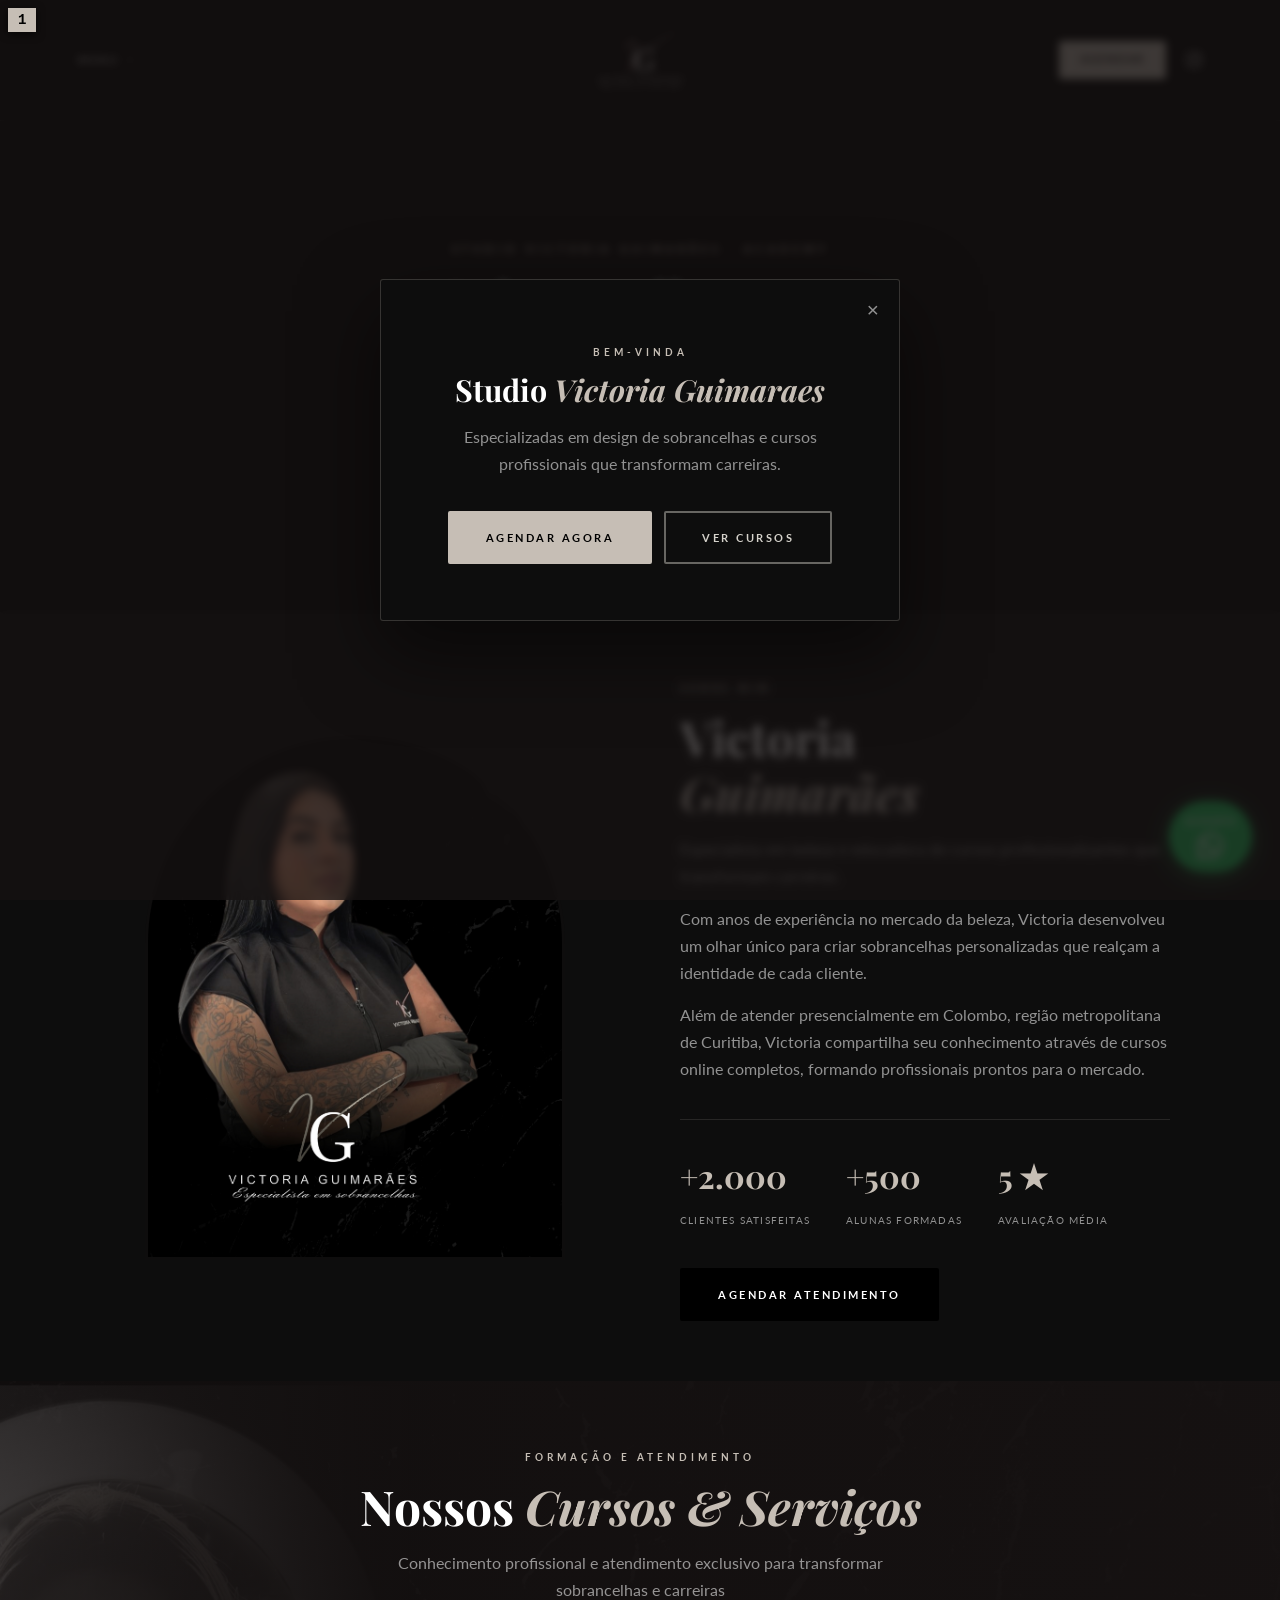
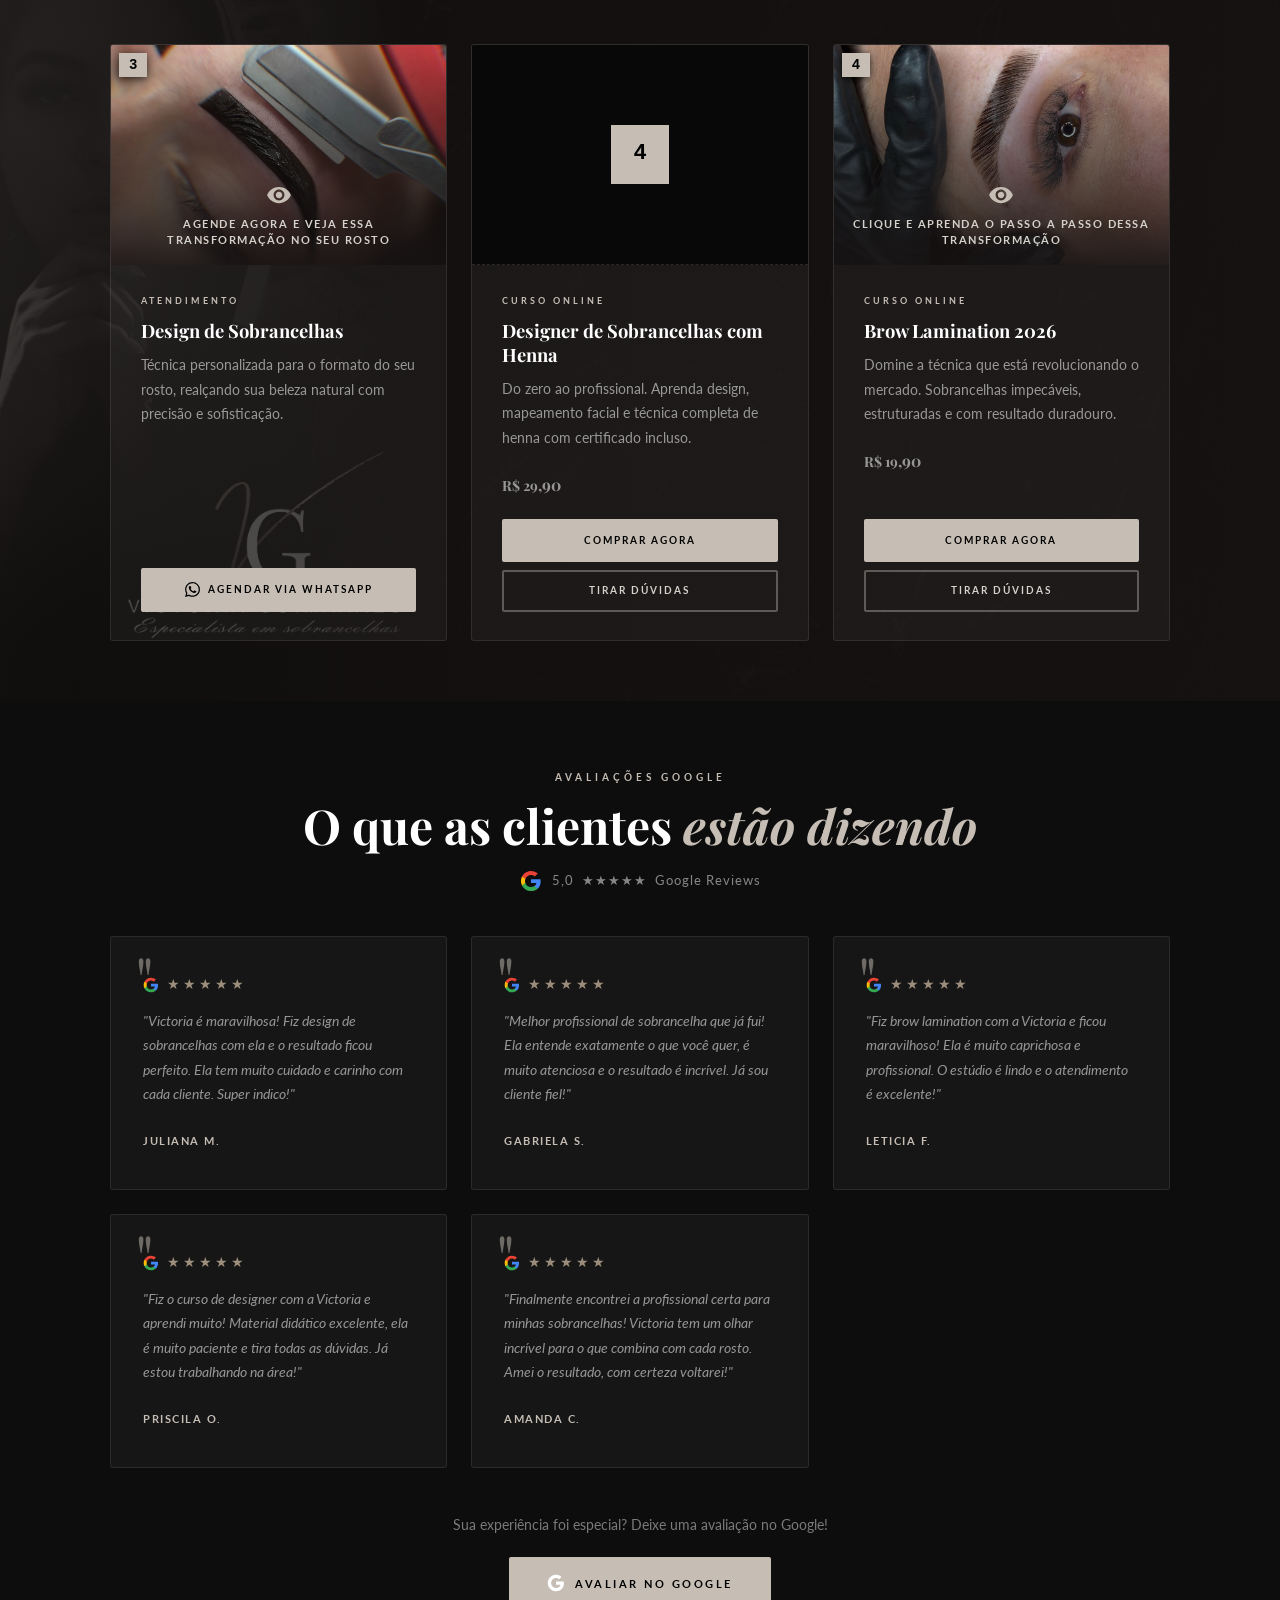
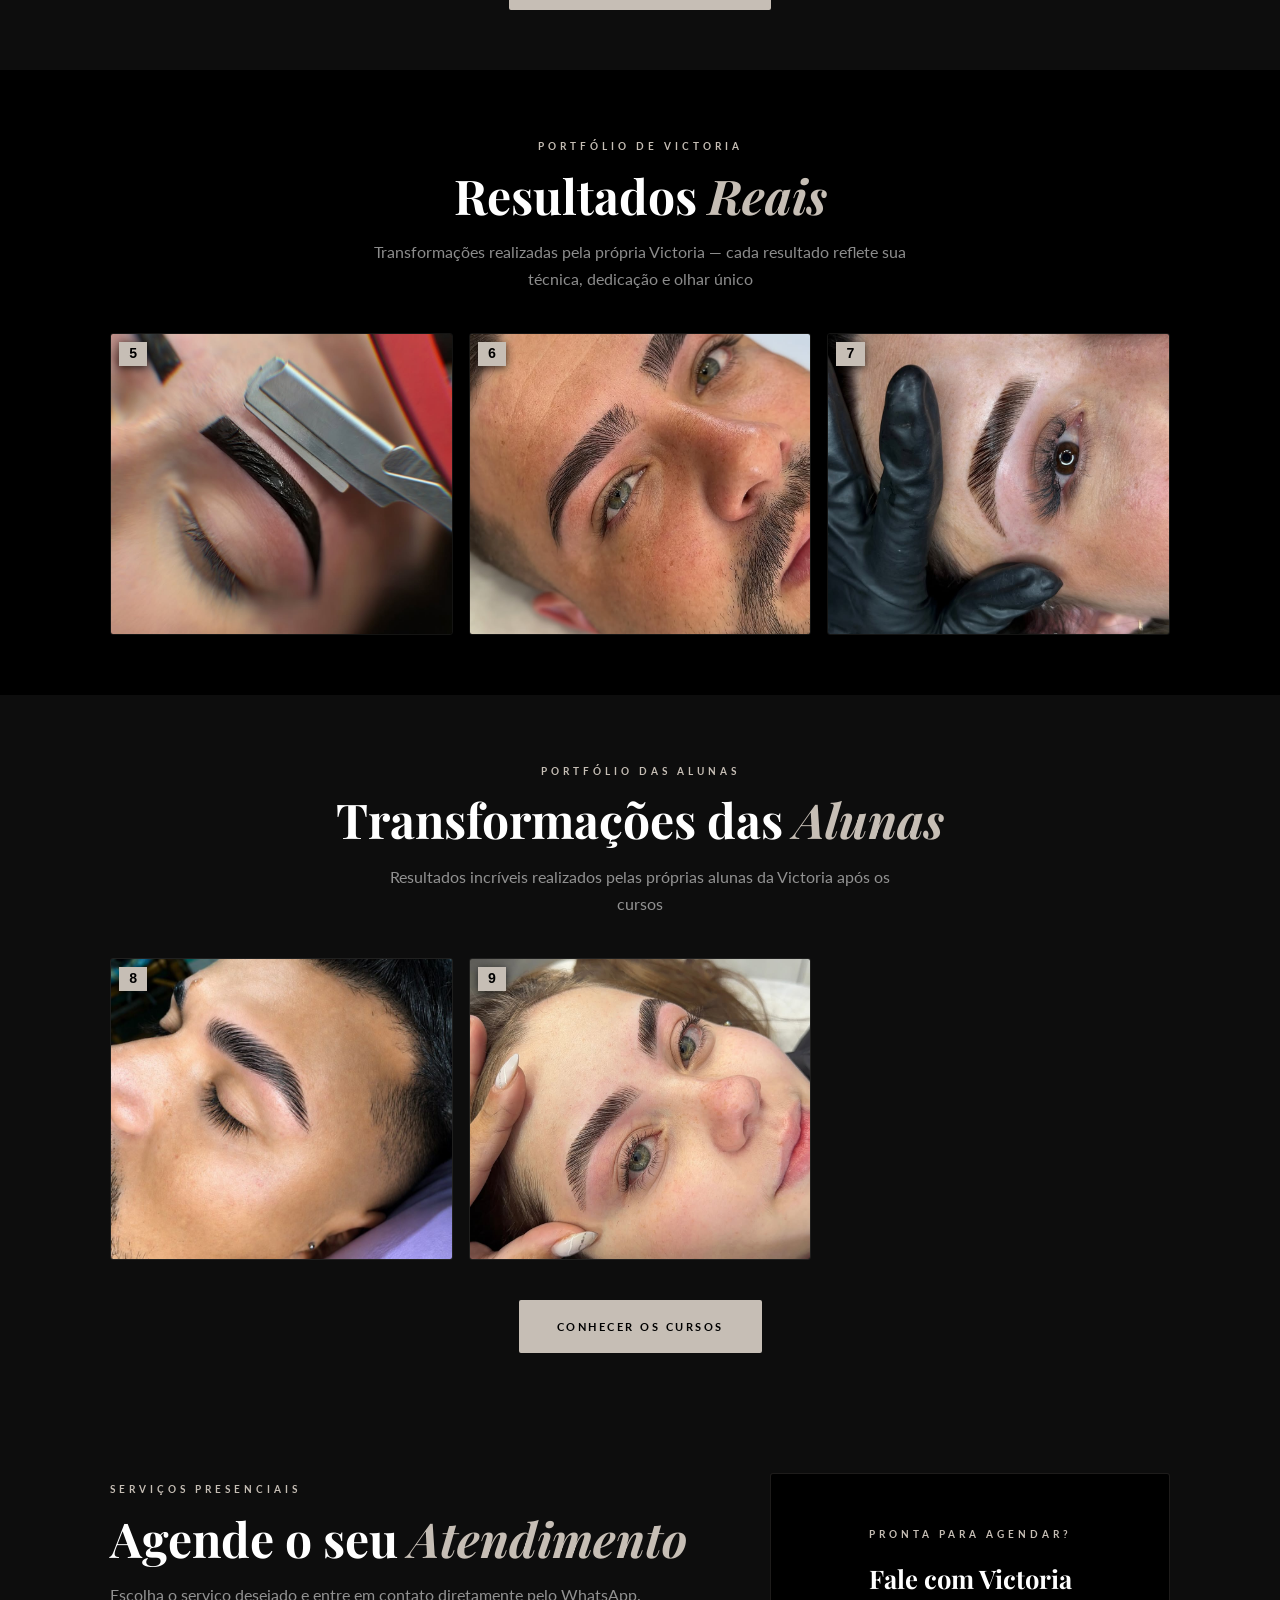
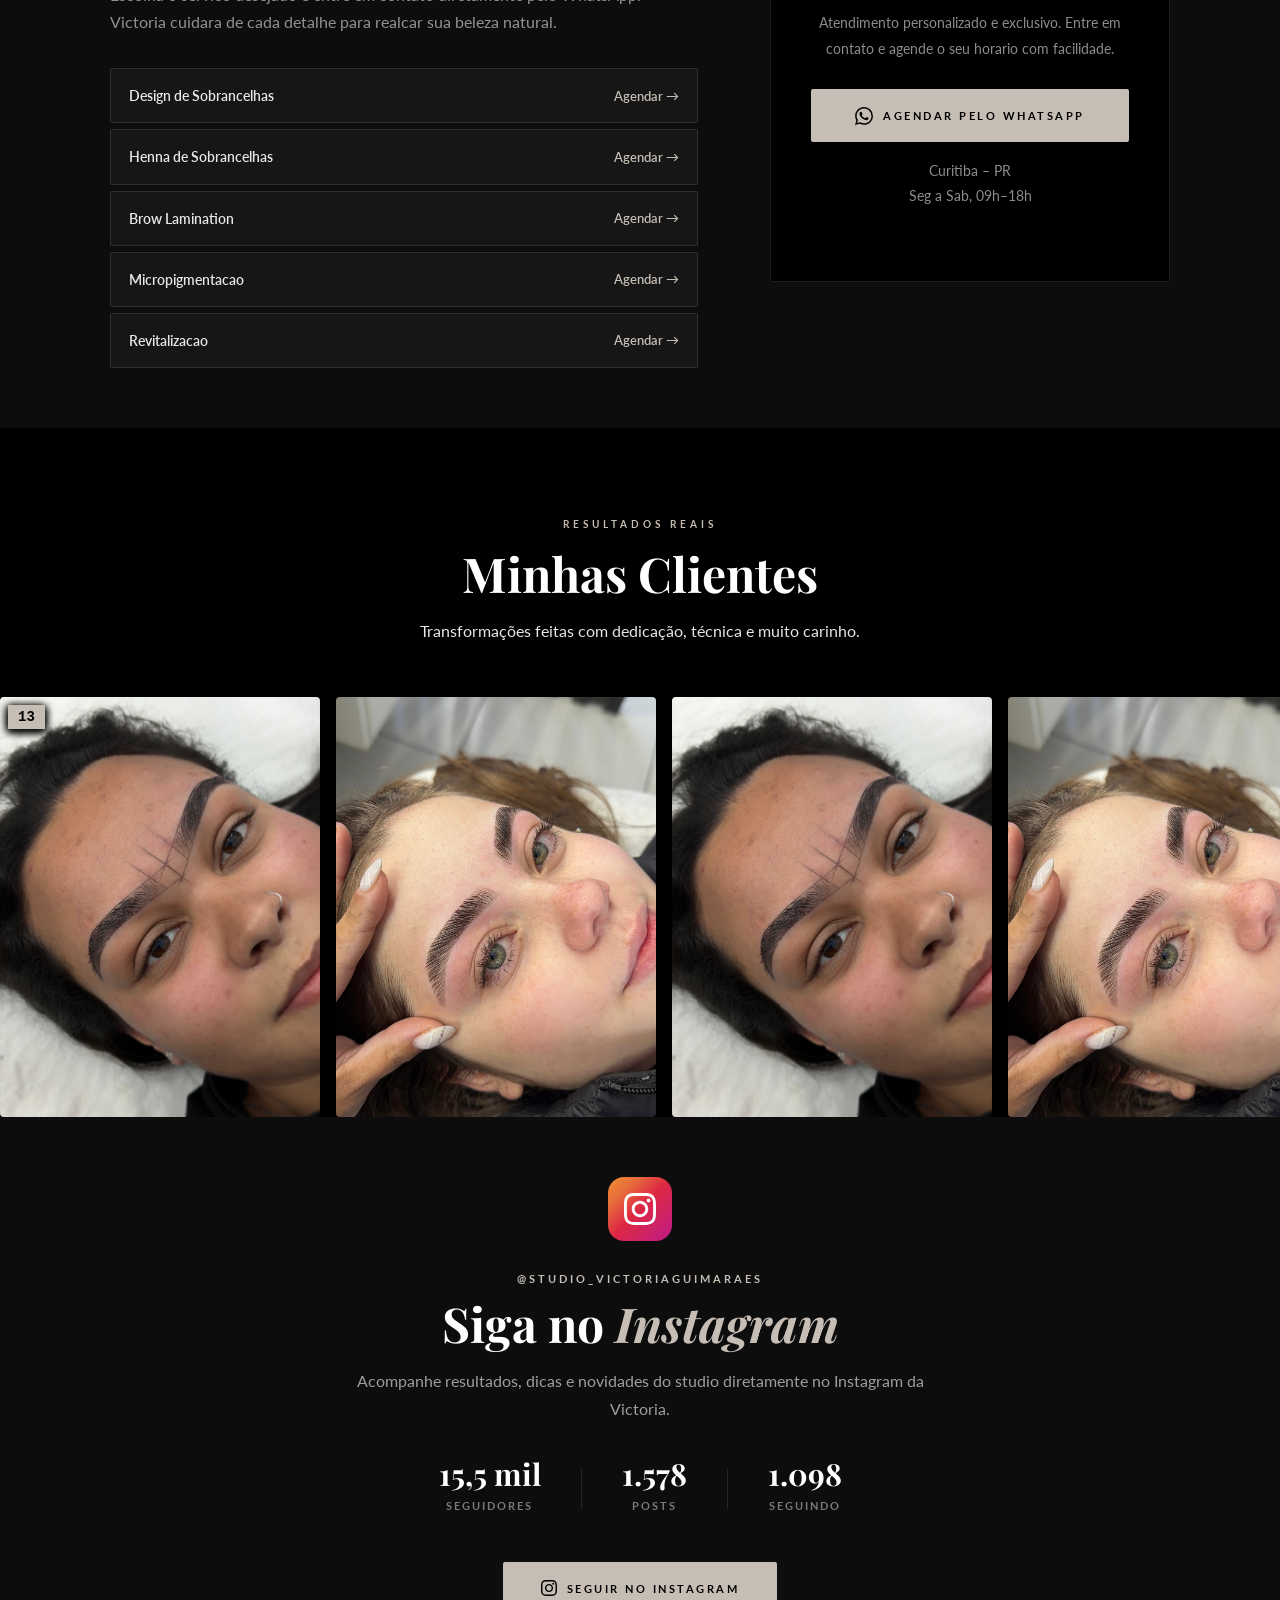
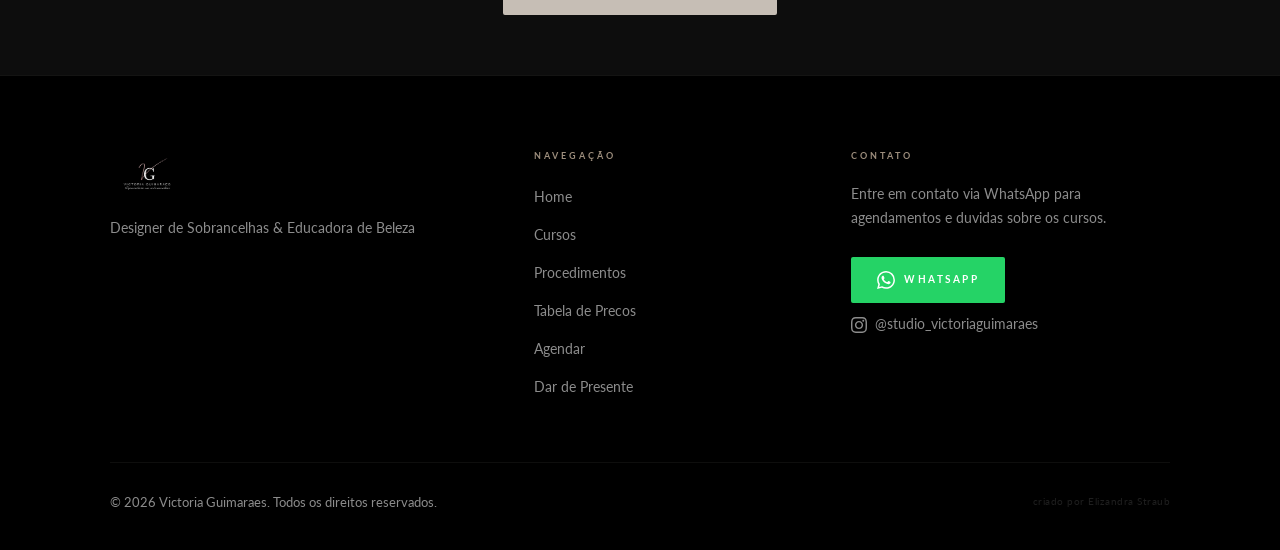
==== commit c8424e78: "Split portfolio into Victoria's own work and student portfolio sections - 'Portfólio de Victoria' sh" ====
--- a/index.html
+++ b/index.html
@@ -267,27 +267,46 @@
     </div>
   </section>
 
-  <!-- RESULTADOS -->
+  <!-- RESULTADOS DA VICTORIA -->
   <section class="section bg-dark">
+    <div class="container">
+      <div class="section-header-c fade-in">
+        <span class="section-tag">Portfólio de Victoria</span>
+        <h2 class="section-title">Resultados <em>Reais</em></h2>
+        <p class="section-desc" style="margin:0 auto;text-align:center;">Transformações realizadas pela própria Victoria — cada resultado reflete sua técnica, dedicação e olhar único</p>
+      </div>
+      <div class="results-grid-3" style="margin-top:40px;">
+        <div class="result-item fade-in">
+          <img src="Minha alinhada de todos os dias 🪄.jpg" alt="Design de sobrancelhas por Victoria" />
+        </div>
+        <div class="result-item fade-in">
+          <img src="Sobrancelha masculina bem cuidada faz toda a diferença no visual! 💡 Design limpo, alinhado e to.jpg" alt="Design sobrancelha masculina por Victoria" />
+        </div>
+        <div class="result-item fade-in">
+          <img src="Bem de pertinho pra vocês verem essa perfeição 💅🏼.jpg" alt="Brow Lamination por Victoria" />
+        </div>
+      </div>
+    </div>
+  </section>
+
+  <!-- PORTFÓLIO DAS ALUNAS -->
+  <section class="section bg-mid">
     <div class="container">
       <div class="section-header-c fade-in">
         <span class="section-tag">Portfólio das Alunas</span>
-        <h2 class="section-title">Resultados <em>Reais</em></h2>
-        <p class="section-desc" style="margin:0 auto;text-align:center;">Transformações incríveis realizadas pelas próprias alunas da Victoria após os cursos</p>
-      </div>
-      <div class="results-grid-3" style="margin-top:52px;">
+        <h2 class="section-title">Transformações das <em>Alunas</em></h2>
+        <p class="section-desc" style="margin:0 auto;text-align:center;">Resultados incríveis realizados pelas próprias alunas da Victoria após os cursos</p>
+      </div>
+      <div class="results-grid-3" style="margin-top:40px;">
         <div class="result-item fade-in">
-          <img src="Minha alinhada de todos os dias 🪄.jpg" alt="Design de sobrancelhas" />
+          <img src="resultado-browlamination.jpg" alt="Resultado Brow Lamination - Aluna" />
         </div>
         <div class="result-item fade-in">
-          <img src="Sobrancelha masculina bem cuidada faz toda a diferença no visual! 💡 Design limpo, alinhado e to.jpg" alt="Design sobrancelha masculina" />
-        </div>
-        <div class="result-item fade-in">
-          <img src="Bem de pertinho pra vocês verem essa perfeição 💅🏼.jpg" alt="Brow Lamination resultado" />
-        </div>
-      </div>
-      <div style="text-align:center;margin-top:44px;" class="fade-in">
-        <a href="cursos.html" class="btn btn-taupe">Conhecer os Cursos</a>
+          <img src="cliente-05.jpg" alt="Resultado sobrancelha - Aluna" />
+        </div>
+      </div>
+      <div style="text-align:center;margin-top:40px;" class="fade-in">
+        <a href="curso-designer.html" class="btn btn-taupe">Conhecer os Cursos</a>
       </div>
     </div>
   </section>
--- a/style.css
+++ b/style.css
@@ -38,7 +38,7 @@
 .fade-in.visible { opacity: 1; transform: none; }
 
 .container { max-width: 1180px; margin: 0 auto; padding: 0 60px; }
-.section { padding: 100px 0; }
+.section { padding: 60px 0; }
 .bg-dark  { background: #000000; }
 .bg-mid   { background: #0d0d0d; }
 .bg-light { background: #0d0d0d; }
@@ -210,7 +210,7 @@
 .section-desc { font-size: 0.97rem; color: var(--text-muted-dark); max-width: 540px; }
 .section-desc.on-light { color: var(--text-muted-dark); }
 
-.section-header-c { text-align: center; margin-bottom: 64px; }
+.section-header-c { text-align: center; margin-bottom: 40px; }
 .section-header-c .section-desc { margin: 0 auto; }
 
 /* ========================
@@ -1014,7 +1014,7 @@
    ======================== */
 .page-hero {
   background: #000;
-  padding: 190px 0 80px;
+  padding: 120px 0 52px;
   text-align: center;
   position: relative;
   overflow: hidden;
@@ -1369,7 +1369,7 @@
 @media (max-width: 480px) {
   .container { padding: 0 22px; }
   .hero-title { font-size: 1.75rem; }
-  .section { padding: 72px 0; }
+  .section { padding: 44px 0; }
   .results-grid-3 { grid-template-columns: 1fr; }
   .welcome-card { padding: 40px 28px; }
 }
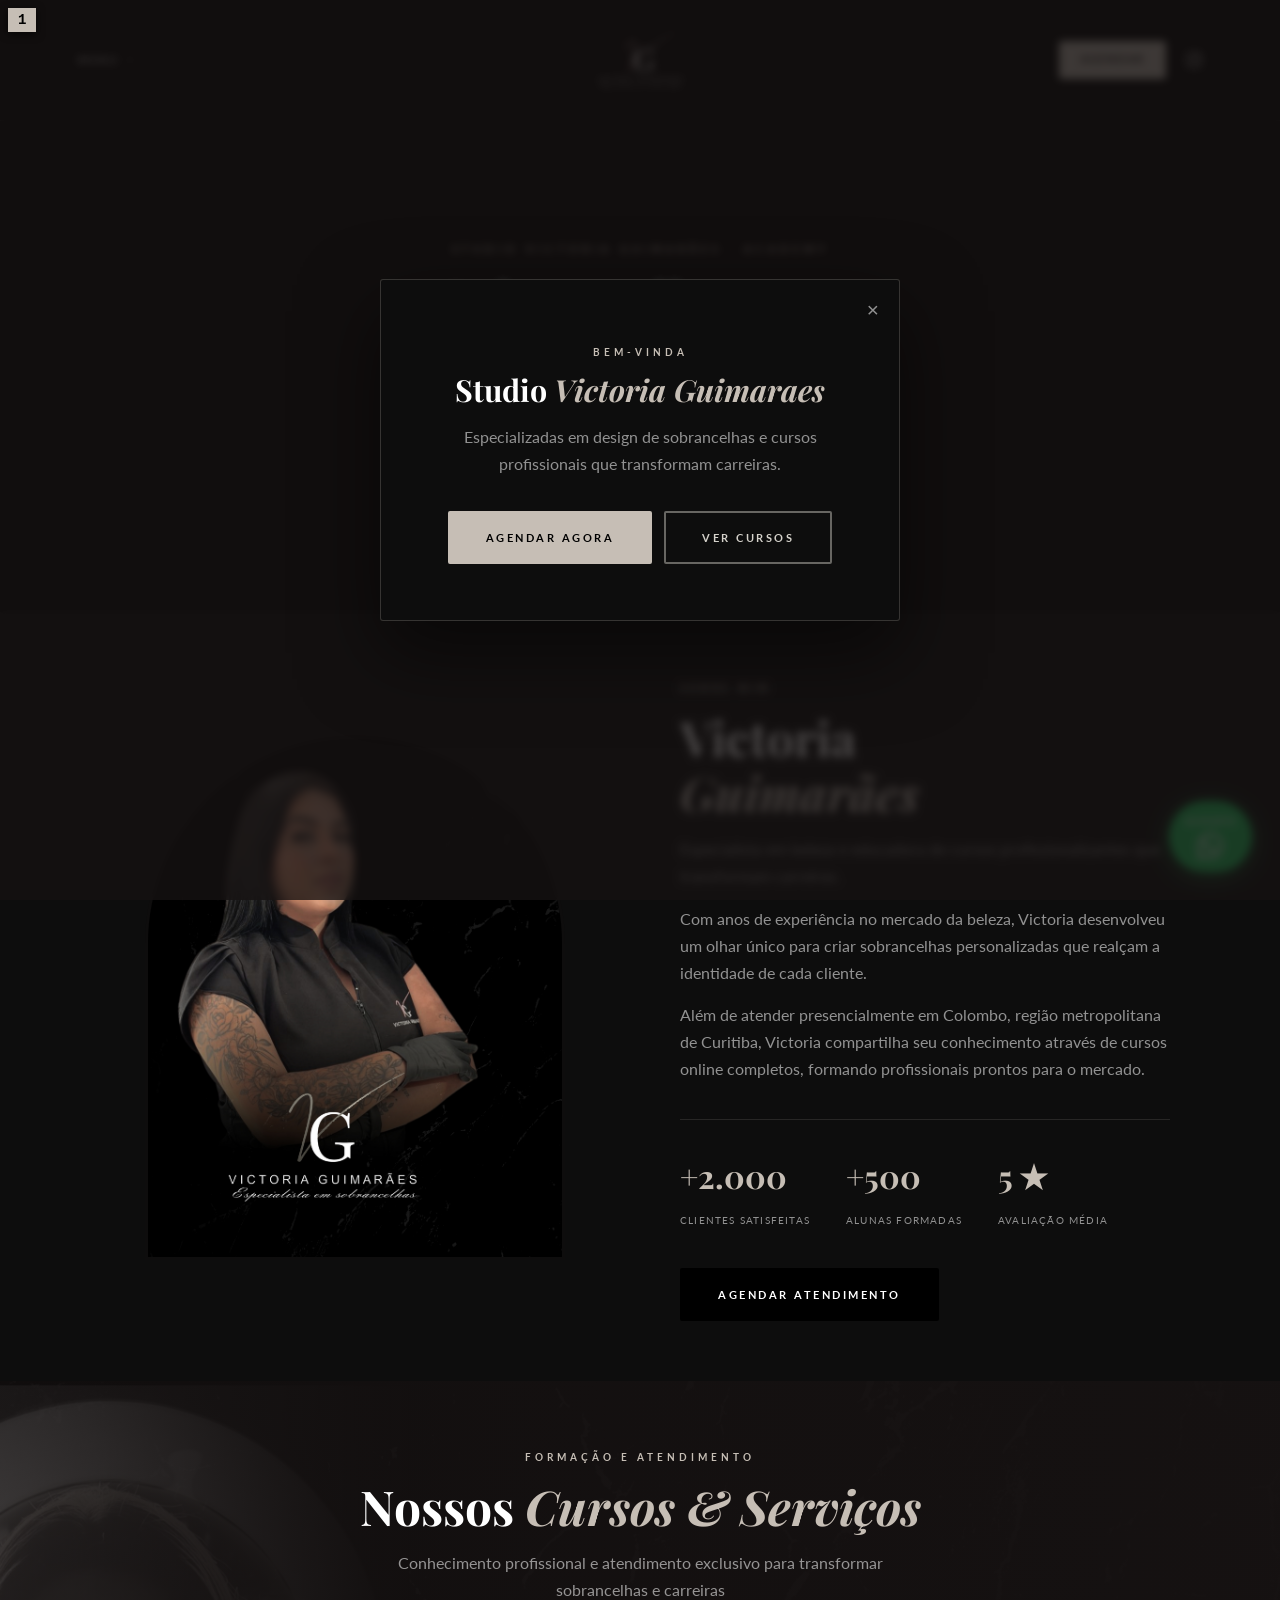
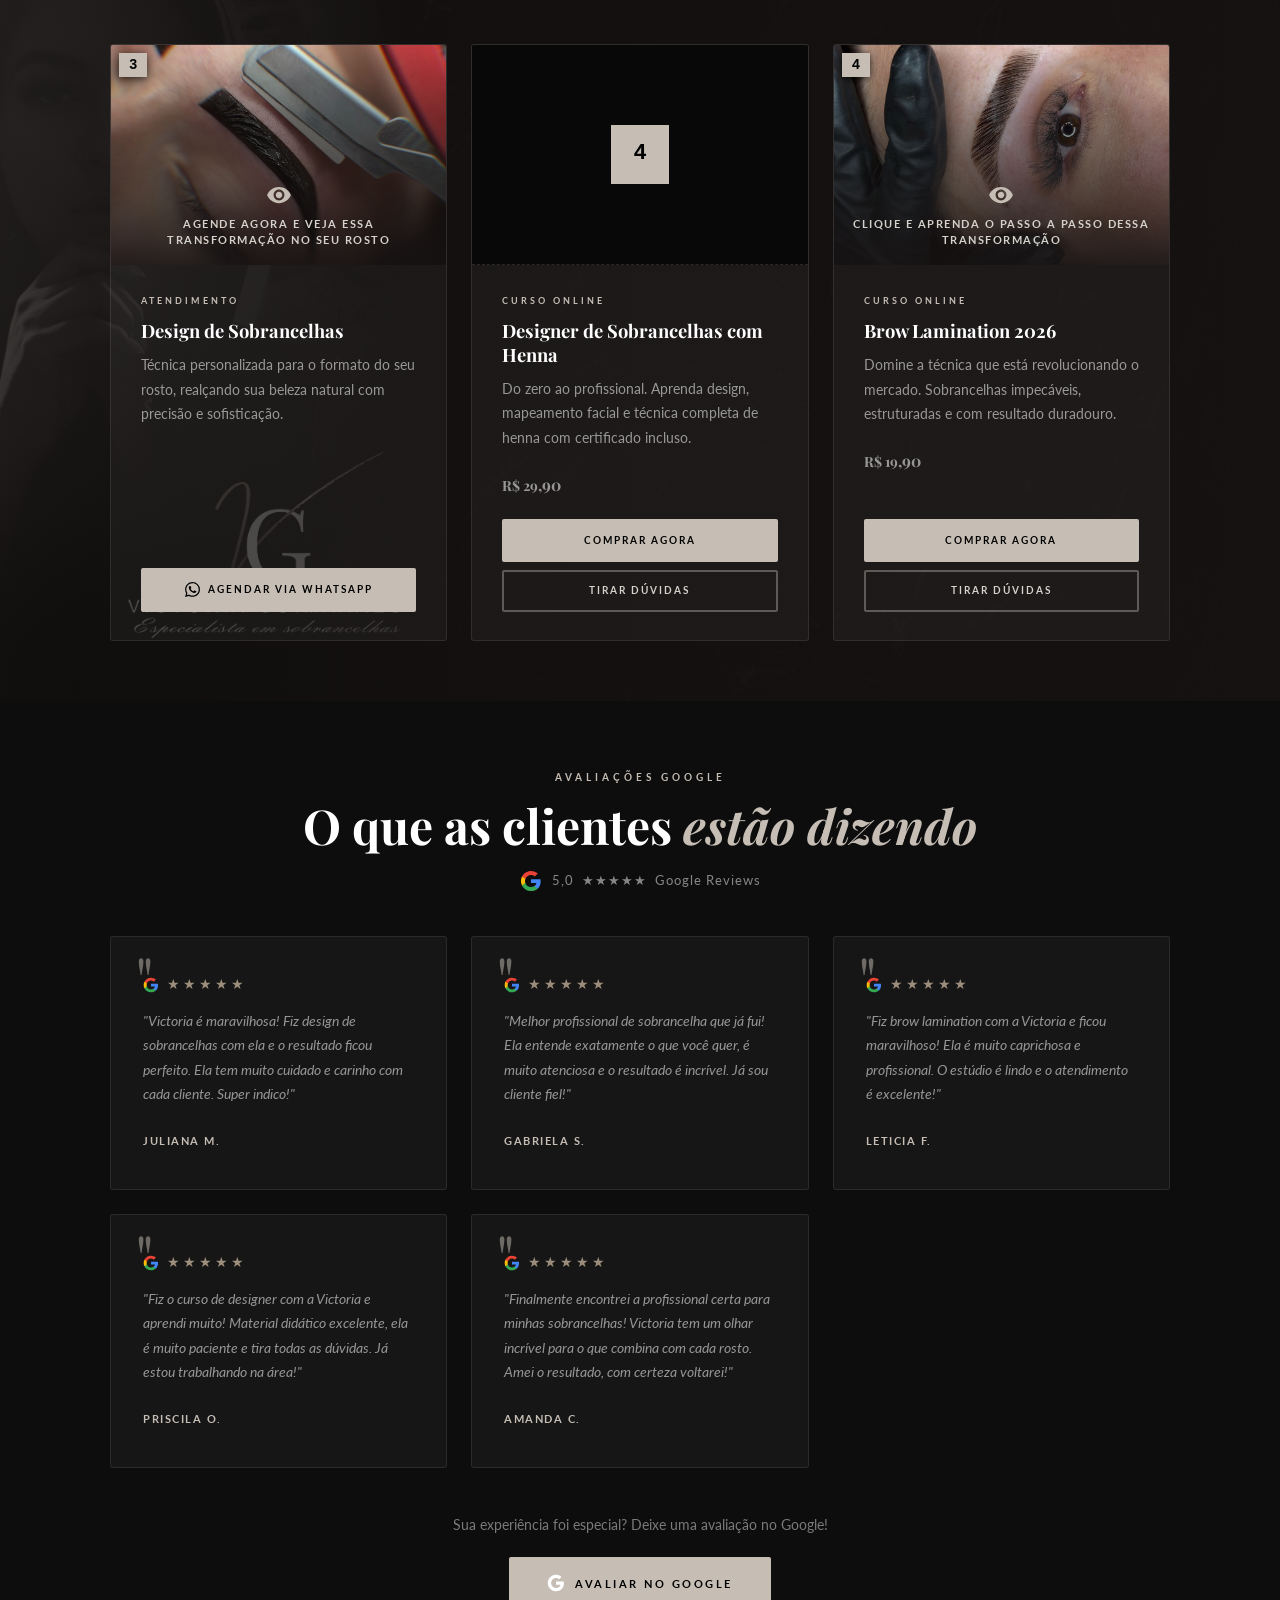
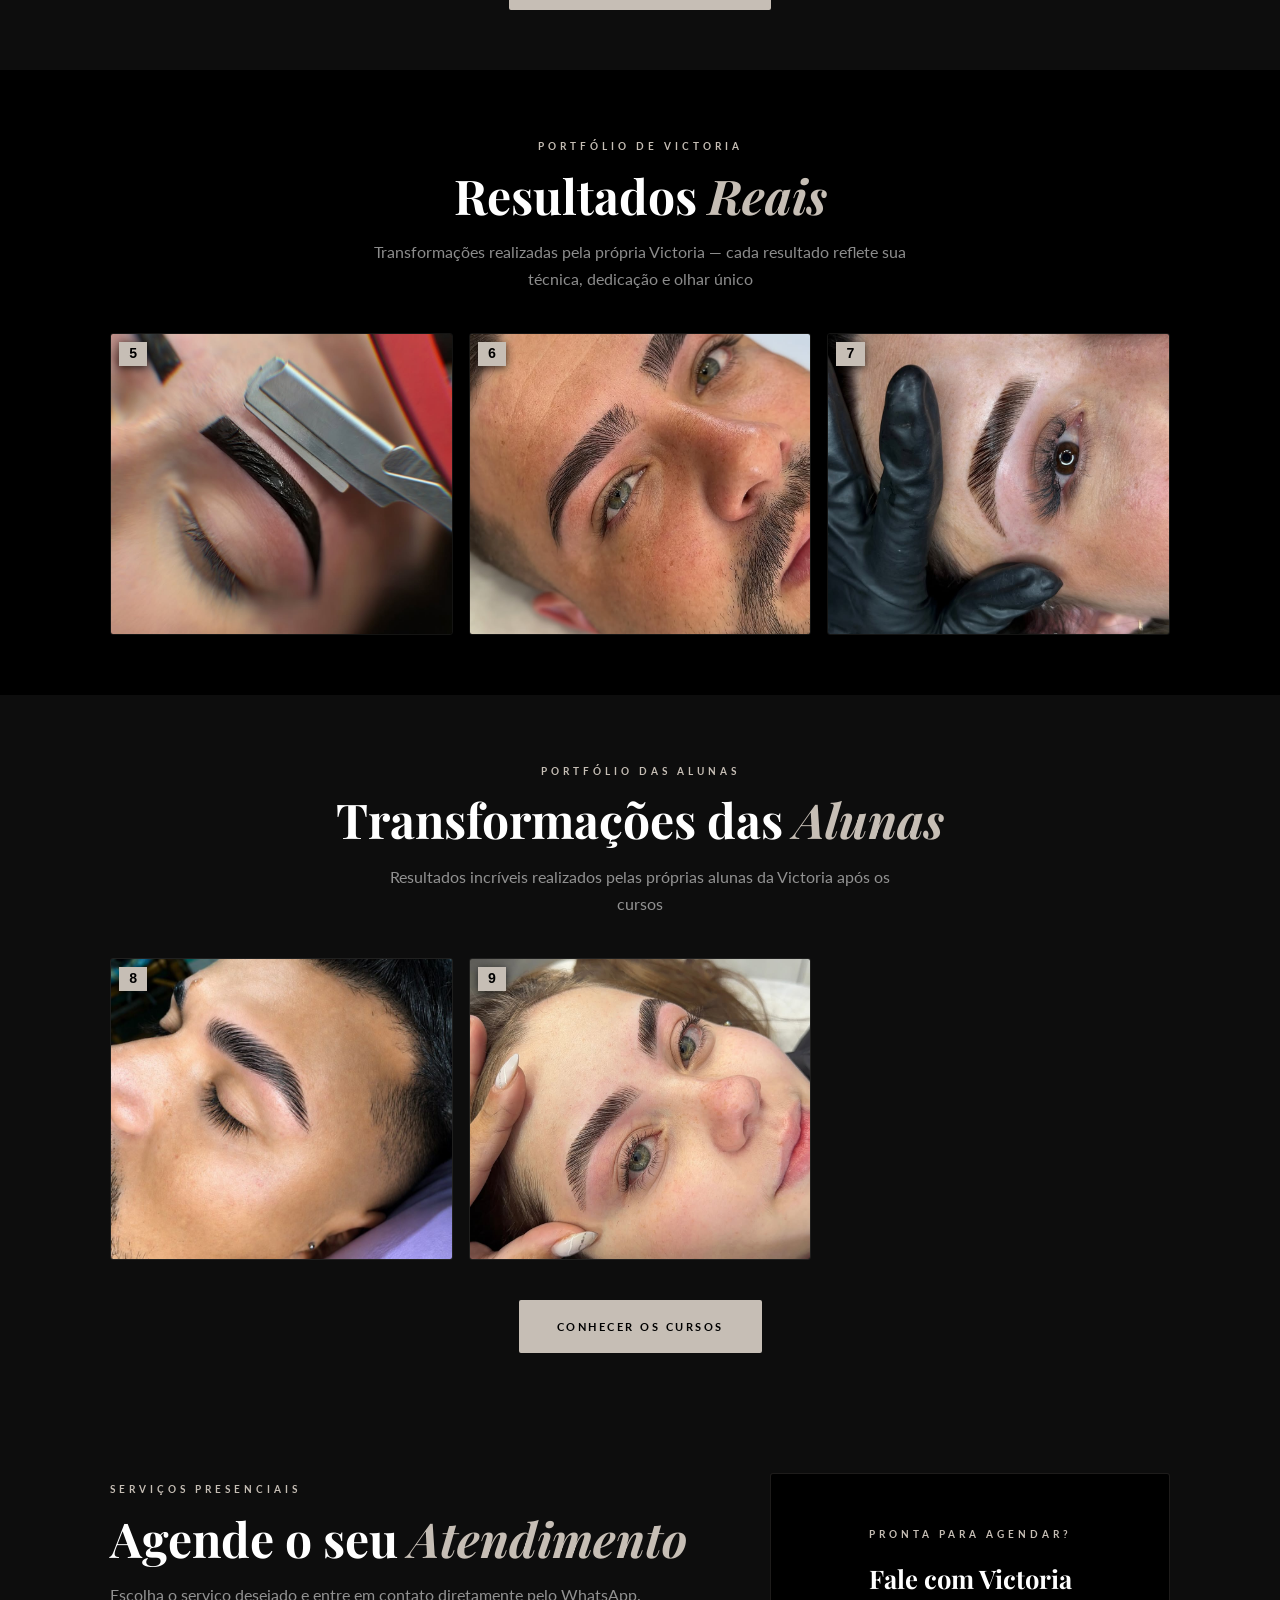
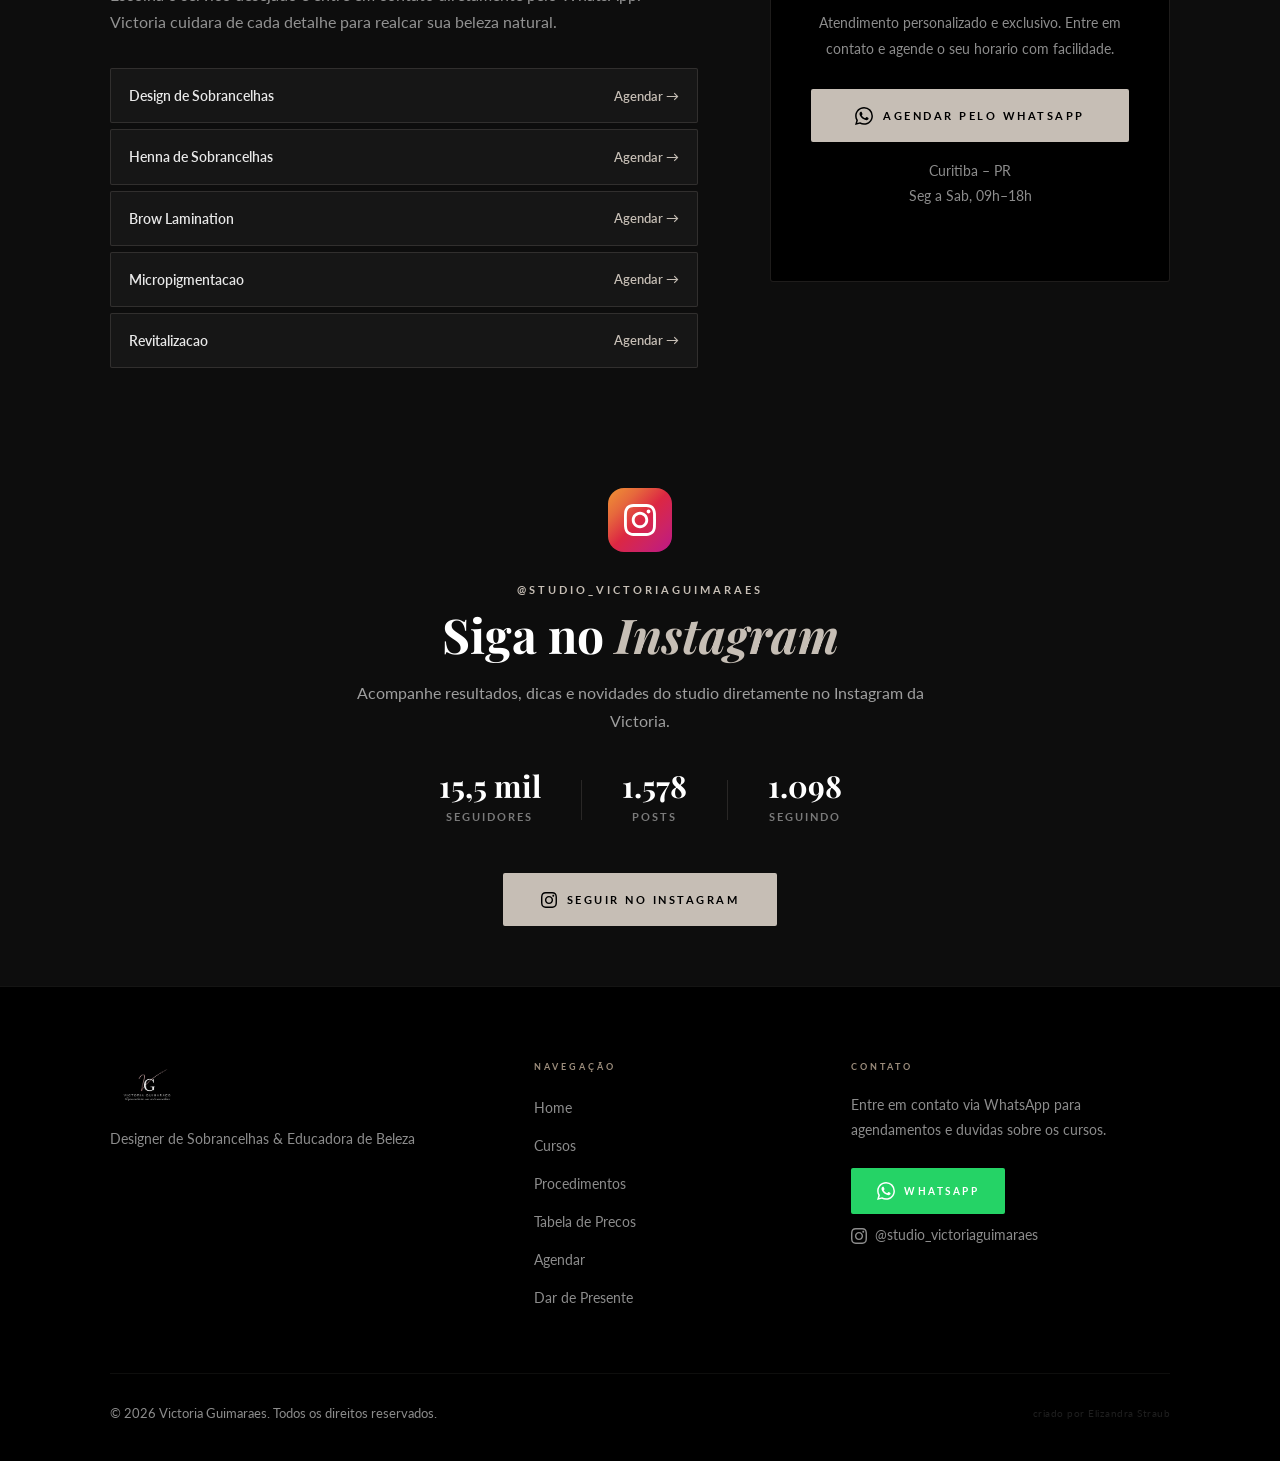
==== commit 458e2319: "Remove 'Minhas Clientes' slider section from home page" ====
--- a/index.html
+++ b/index.html
@@ -351,26 +351,6 @@
     </div>
   </section>
 
-  <!-- MINHAS CLIENTES -->
-  <section class="section section-clientes fade-in">
-    <div class="container">
-      <div class="section-header-c">
-        <span class="section-tag">Resultados Reais</span>
-        <h2 class="section-title">Minhas Clientes</h2>
-        <p class="section-subtitle" style="max-width:460px;margin:0 auto;">Transformações feitas com dedicação, técnica e muito carinho.</p>
-      </div>
-    </div>
-    <div class="clientes-slider-wrap">
-      <div class="clientes-track">
-        <img src="cliente-04.jpg" alt="Alinhamento de sobrancelha" class="cliente-img" loading="lazy">
-        <img src="cliente-05.jpg" alt="Alinhamento de sobrancelha" class="cliente-img" loading="lazy">
-        <!-- duplicated for infinite loop -->
-        <img src="cliente-04.jpg" alt="Alinhamento de sobrancelha" class="cliente-img" loading="lazy" aria-hidden="true">
-        <img src="cliente-05.jpg" alt="Alinhamento de sobrancelha" class="cliente-img" loading="lazy" aria-hidden="true">
-      </div>
-    </div>
-  </section>
-
   <!-- INSTAGRAM -->
   <section class="section bg-mid fade-in">
     <div class="container" style="text-align:center;max-width:700px;">
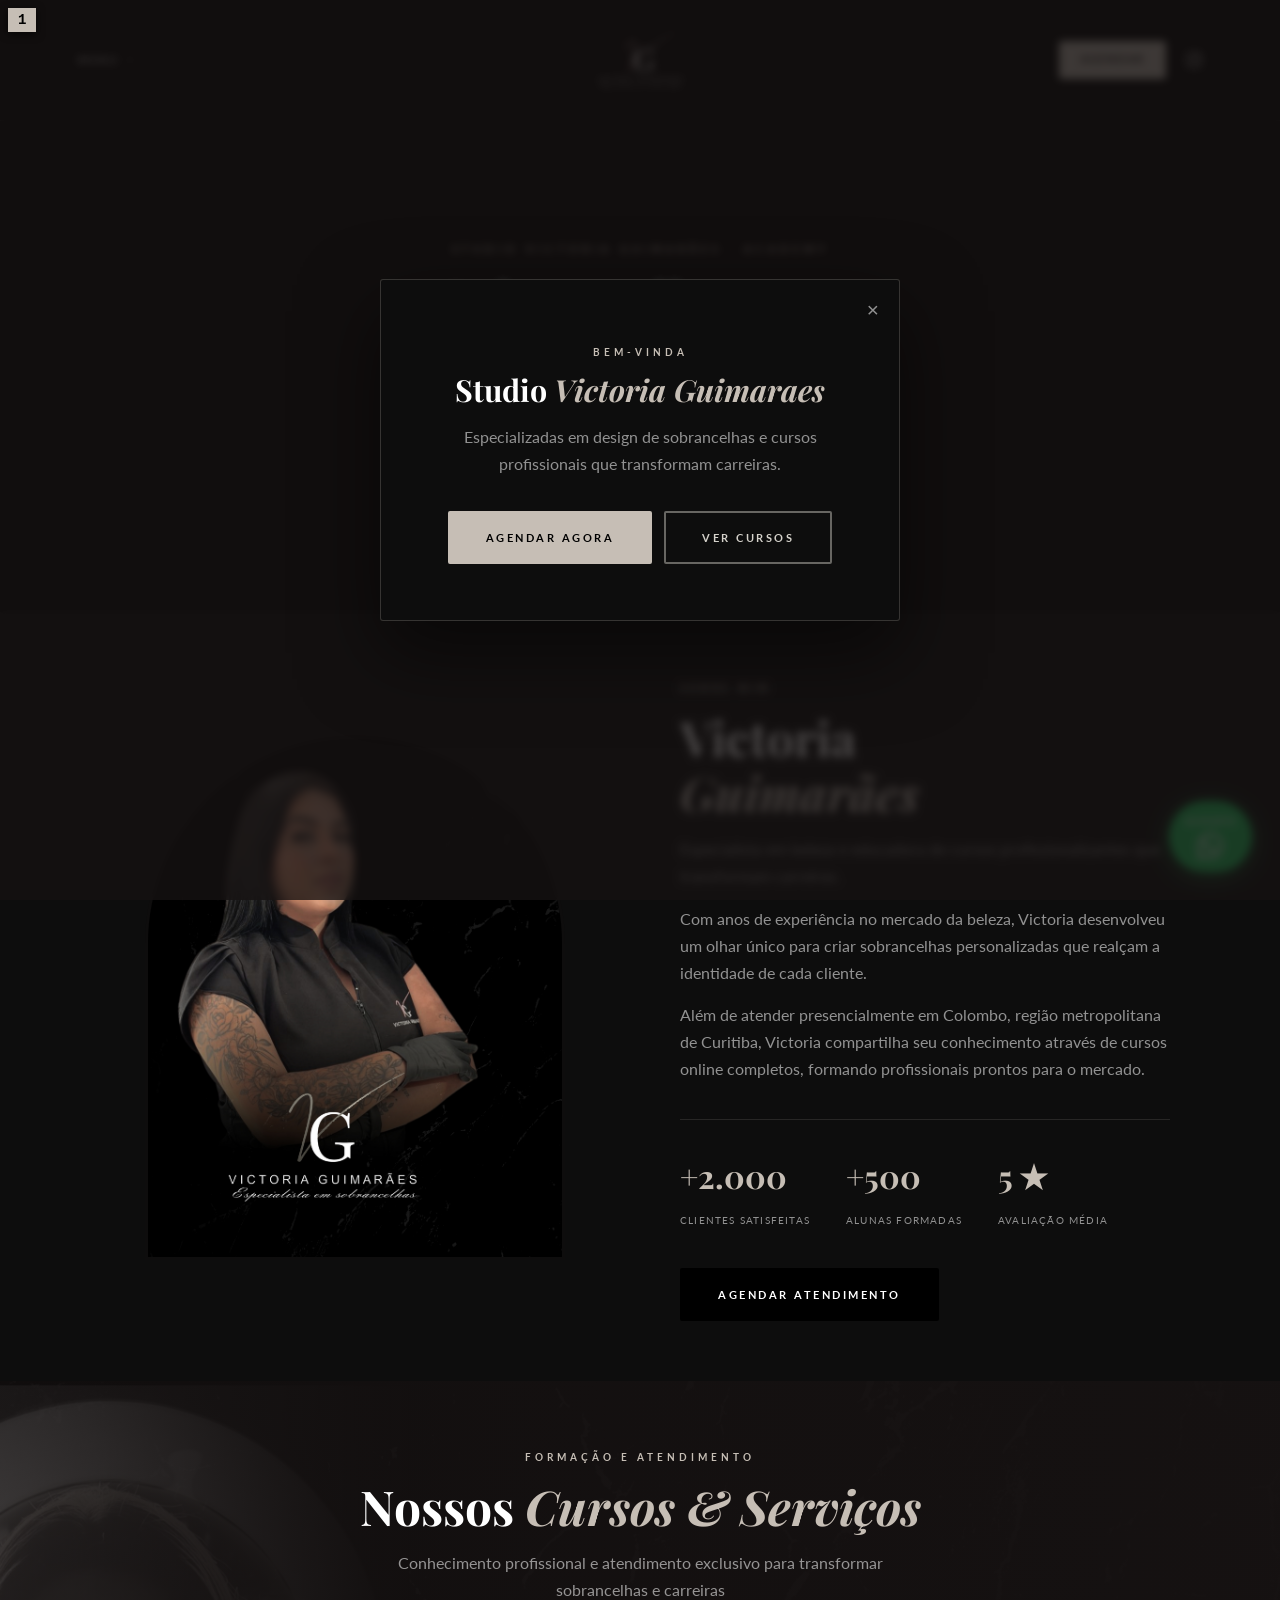
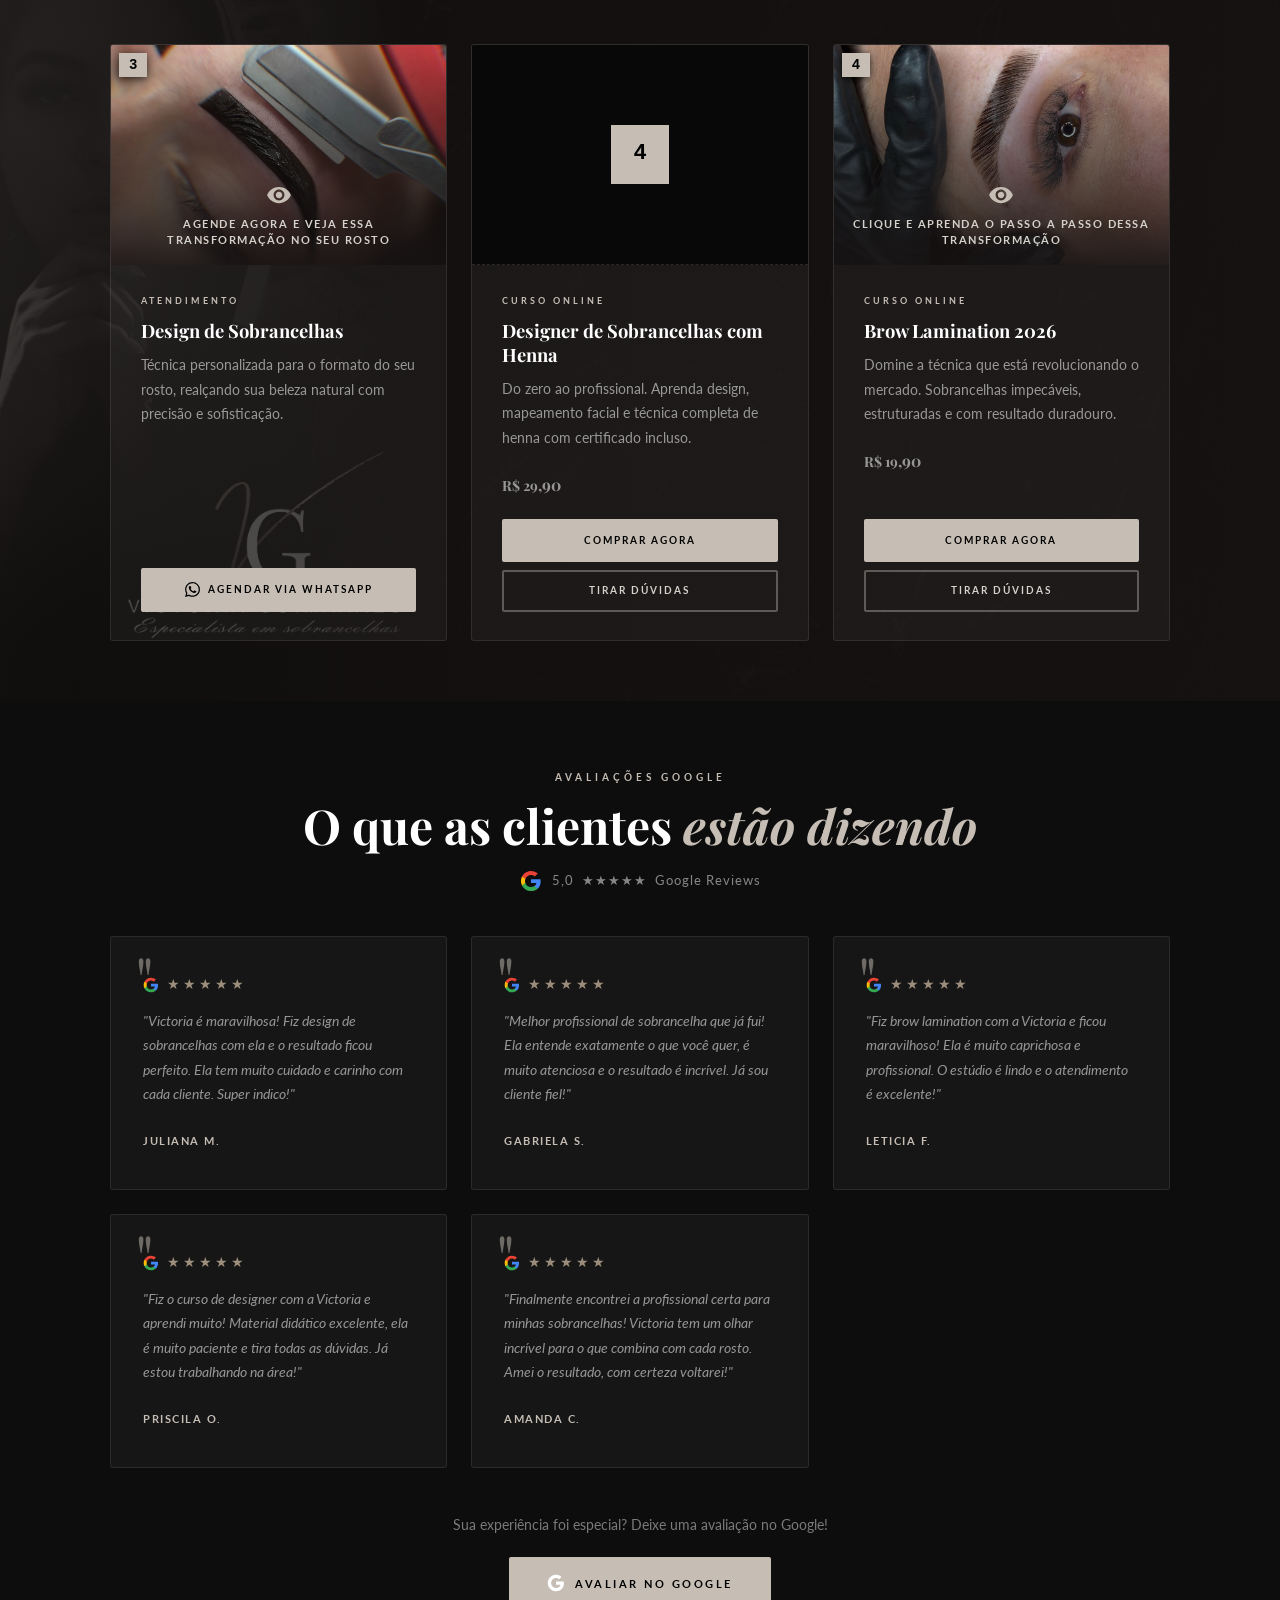
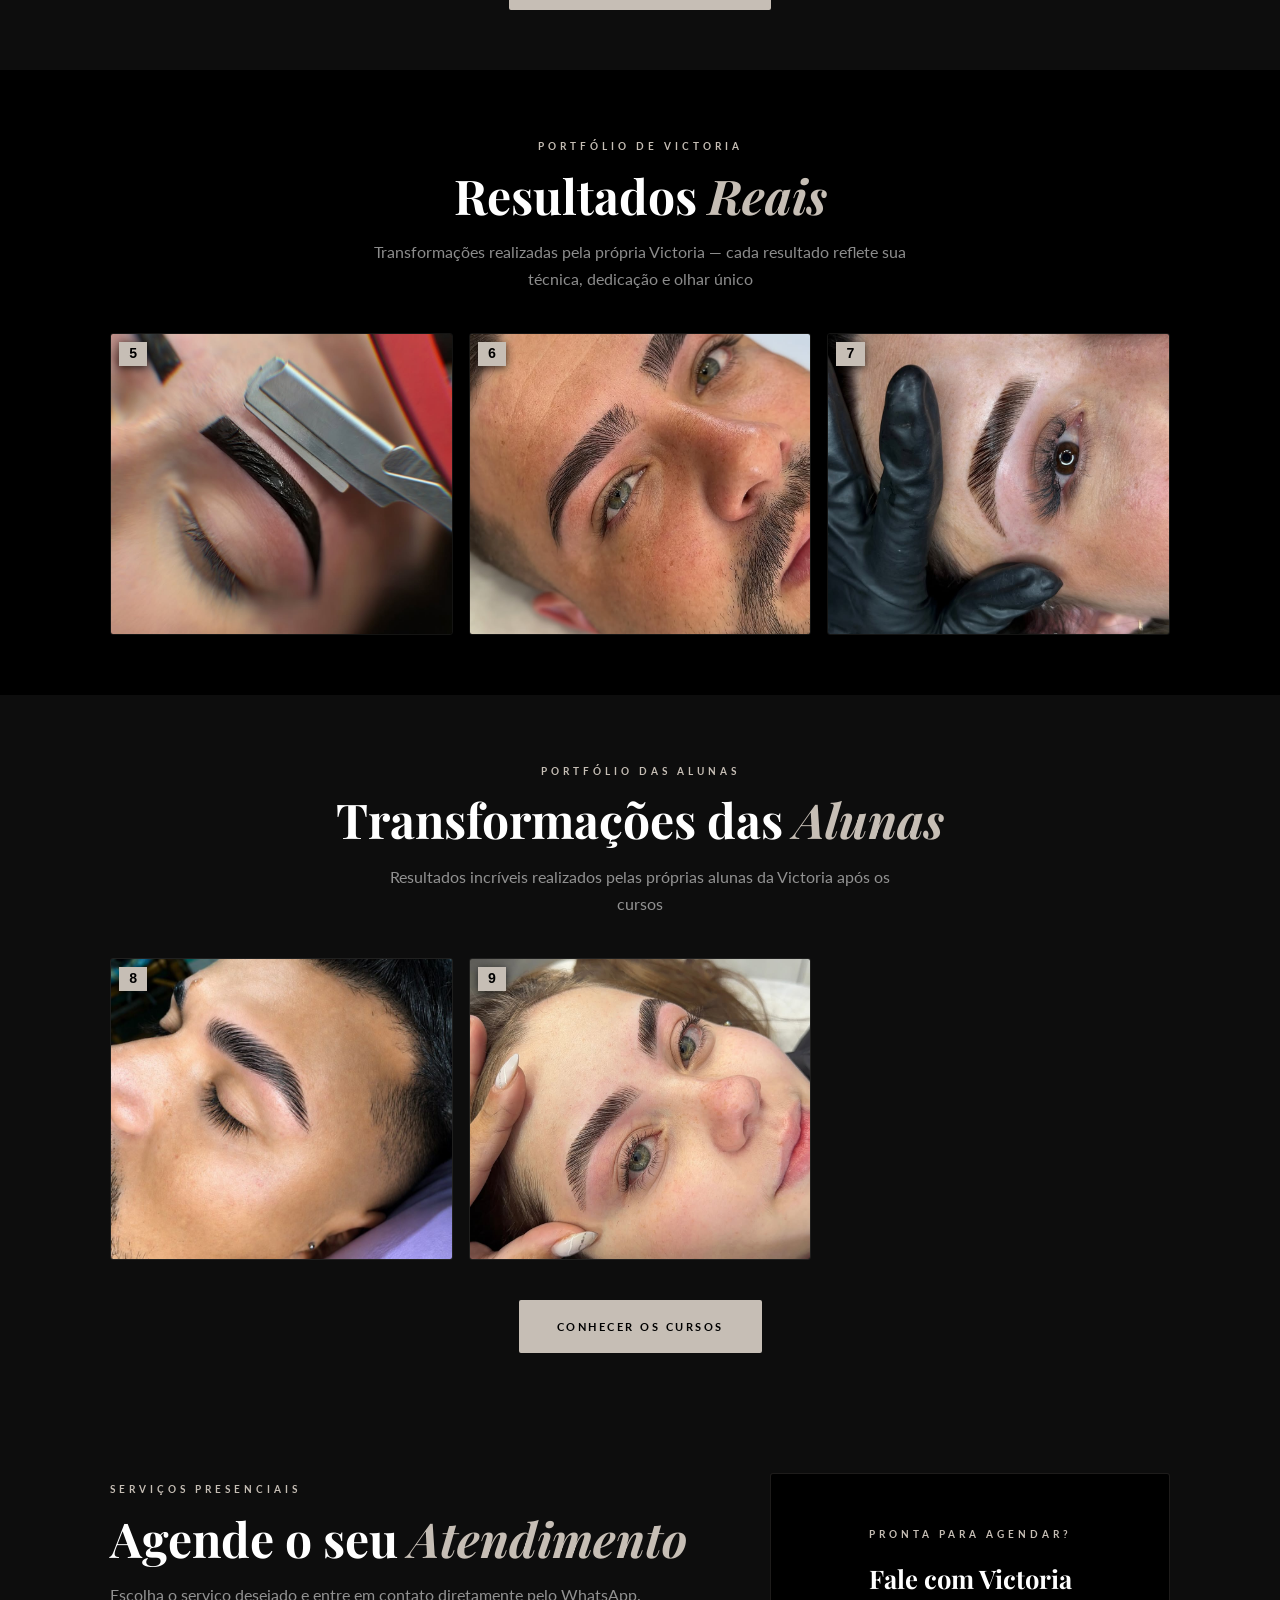
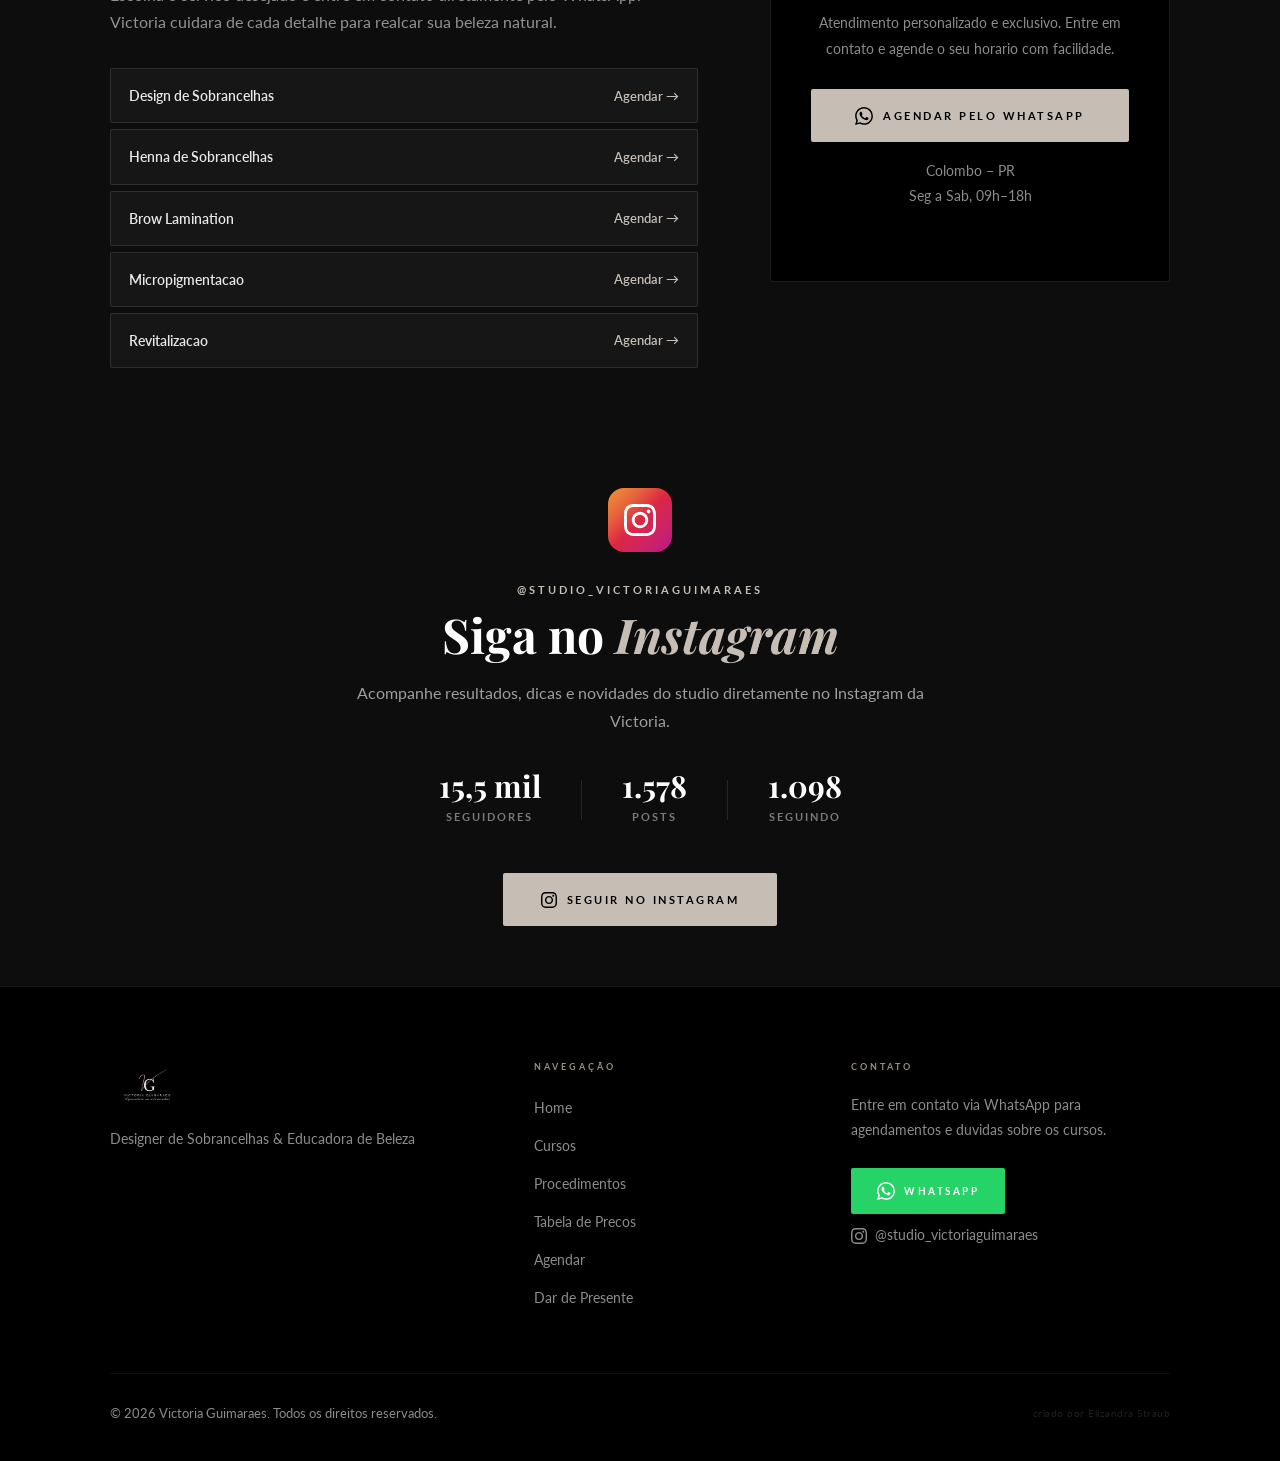
==== commit 2599537d: "Fix Curitiba→Colombo, reinforce iniciantes in courses, add Regras do Studio section" ====
--- a/index.html
+++ b/index.html
@@ -345,7 +345,7 @@
             <svg viewBox="0 0 24 24" style="width:18px;height:18px;fill:currentColor;flex-shrink:0;"><path d="M17.472 14.382c-.297-.149-1.758-.867-2.03-.967-.273-.099-.471-.148-.67.15-.197.297-.767.966-.94 1.164-.173.199-.347.223-.644.075-.297-.15-1.255-.463-2.39-1.475-.883-.788-1.48-1.761-1.653-2.059-.173-.297-.018-.458.13-.606.134-.133.298-.347.446-.52.149-.174.198-.298.298-.497.099-.198.05-.371-.025-.52-.075-.149-.669-1.612-.916-2.207-.242-.579-.487-.5-.669-.51-.173-.008-.371-.01-.57-.01-.198 0-.52.074-.792.372-.272.297-1.04 1.016-1.04 2.479 0 1.462 1.065 2.875 1.213 3.074.149.198 2.096 3.2 5.077 4.487.709.306 1.262.489 1.694.625.712.227 1.36.195 1.871.118.571-.085 1.758-.719 2.006-1.413.248-.694.248-1.289.173-1.413-.074-.124-.272-.198-.57-.347m-5.421 7.403h-.004a9.87 9.87 0 01-5.031-1.378l-.361-.214-3.741.982.998-3.648-.235-.374a9.86 9.86 0 01-1.51-5.26c.001-5.45 4.436-9.884 9.888-9.884 2.64 0 5.122 1.03 6.988 2.898a9.825 9.825 0 012.893 6.994c-.003 5.45-4.437 9.884-9.885 9.884m8.413-18.297A11.815 11.815 0 0012.05 0C5.495 0 .16 5.335.157 11.892c0 2.096.547 4.142 1.588 5.945L.057 24l6.305-1.654a11.882 11.882 0 005.683 1.448h.005c6.554 0 11.89-5.335 11.893-11.893a11.821 11.821 0 00-3.48-8.413z"/></svg>
             Agendar pelo WhatsApp
           </a>
-          <p class="cta-addr" style="margin-top:16px;">Curitiba – PR<br>Seg a Sab, 09h–18h</p>
+          <p class="cta-addr" style="margin-top:16px;">Colombo – PR<br>Seg a Sab, 09h–18h</p>
         </div>
       </div>
     </div>
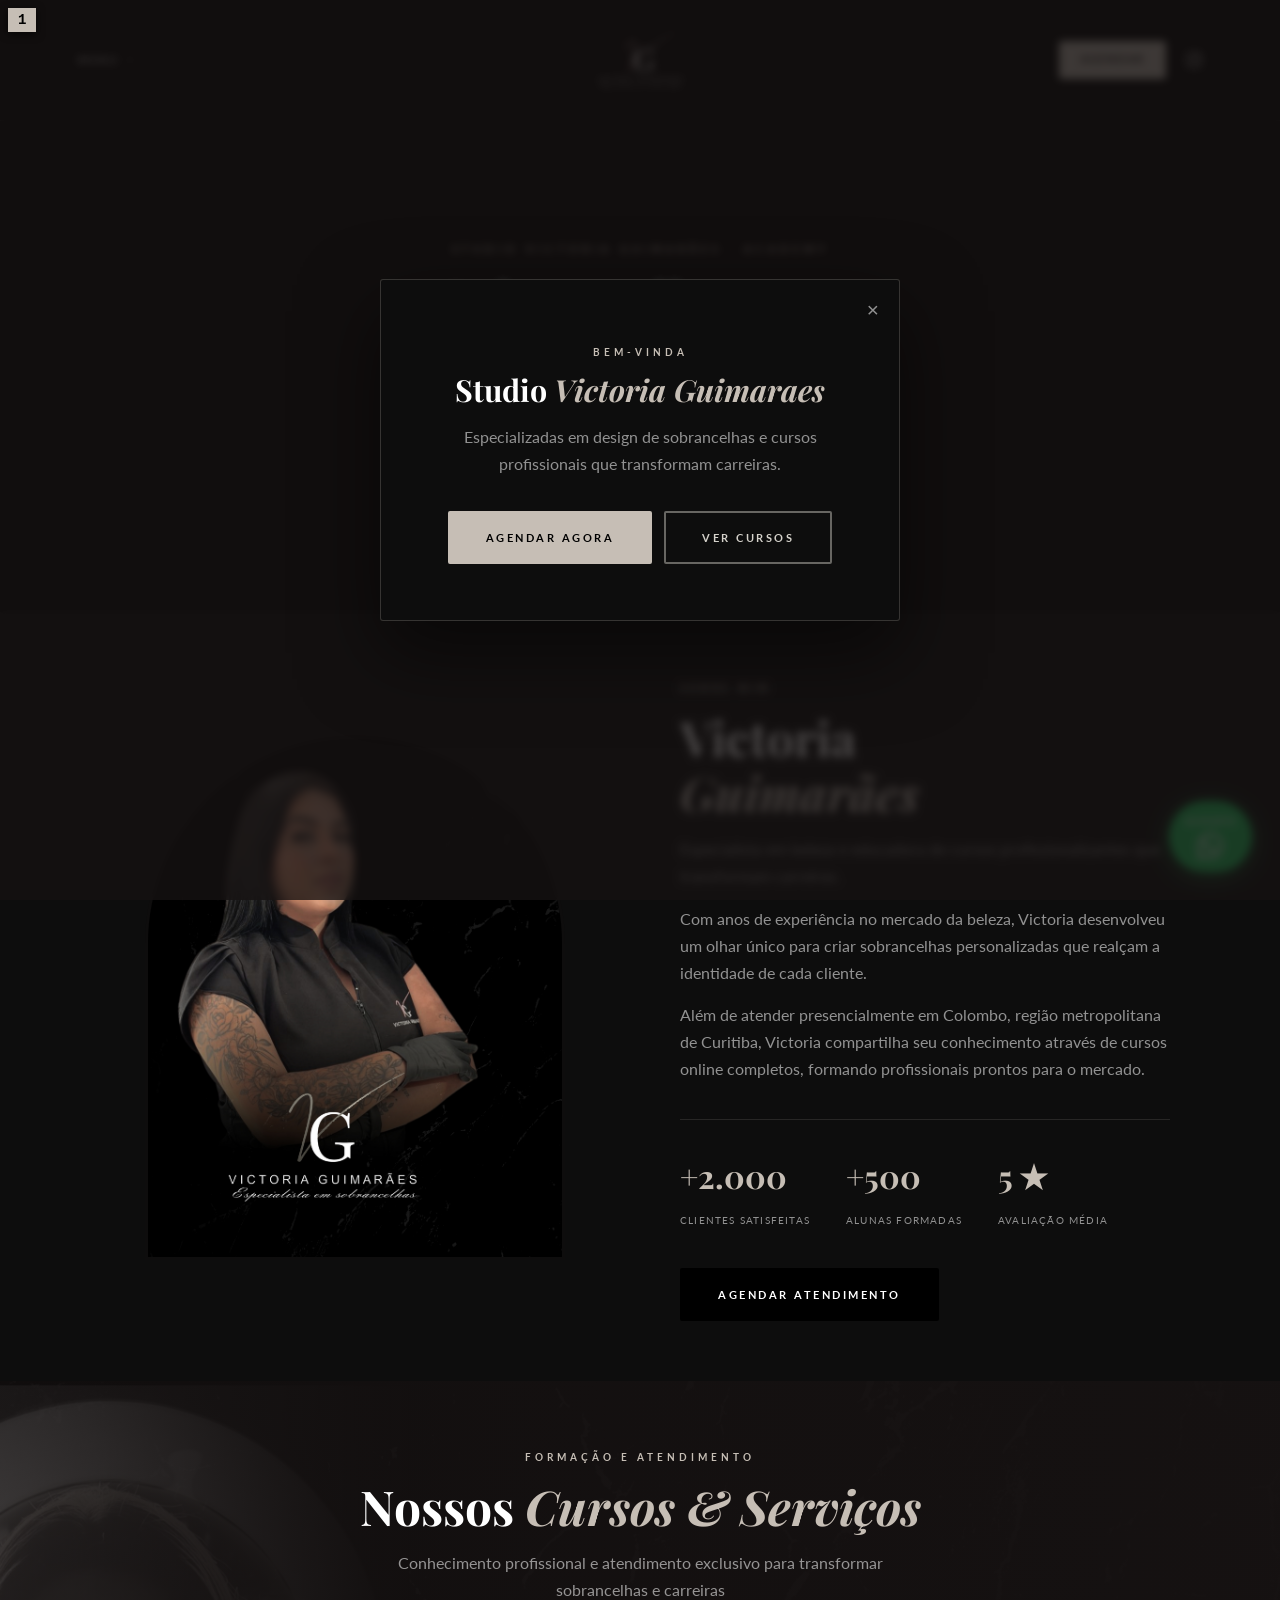
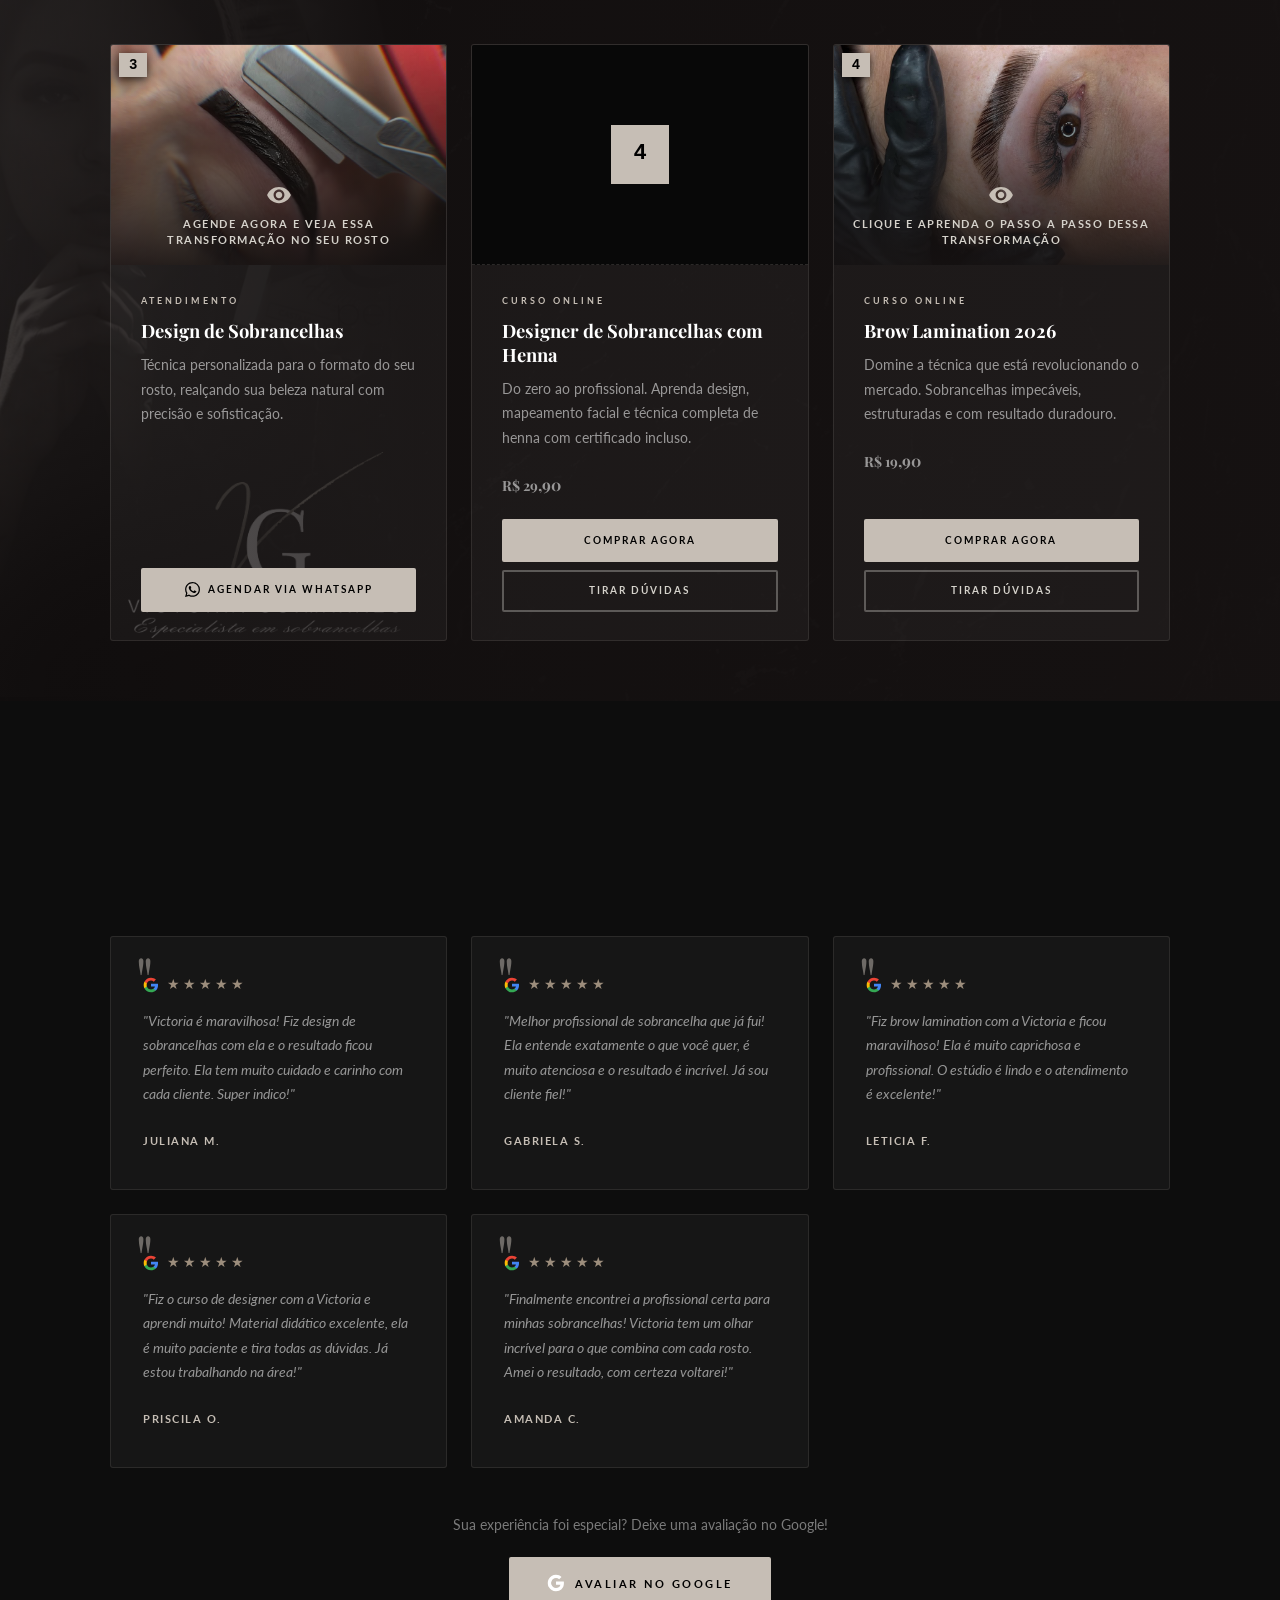
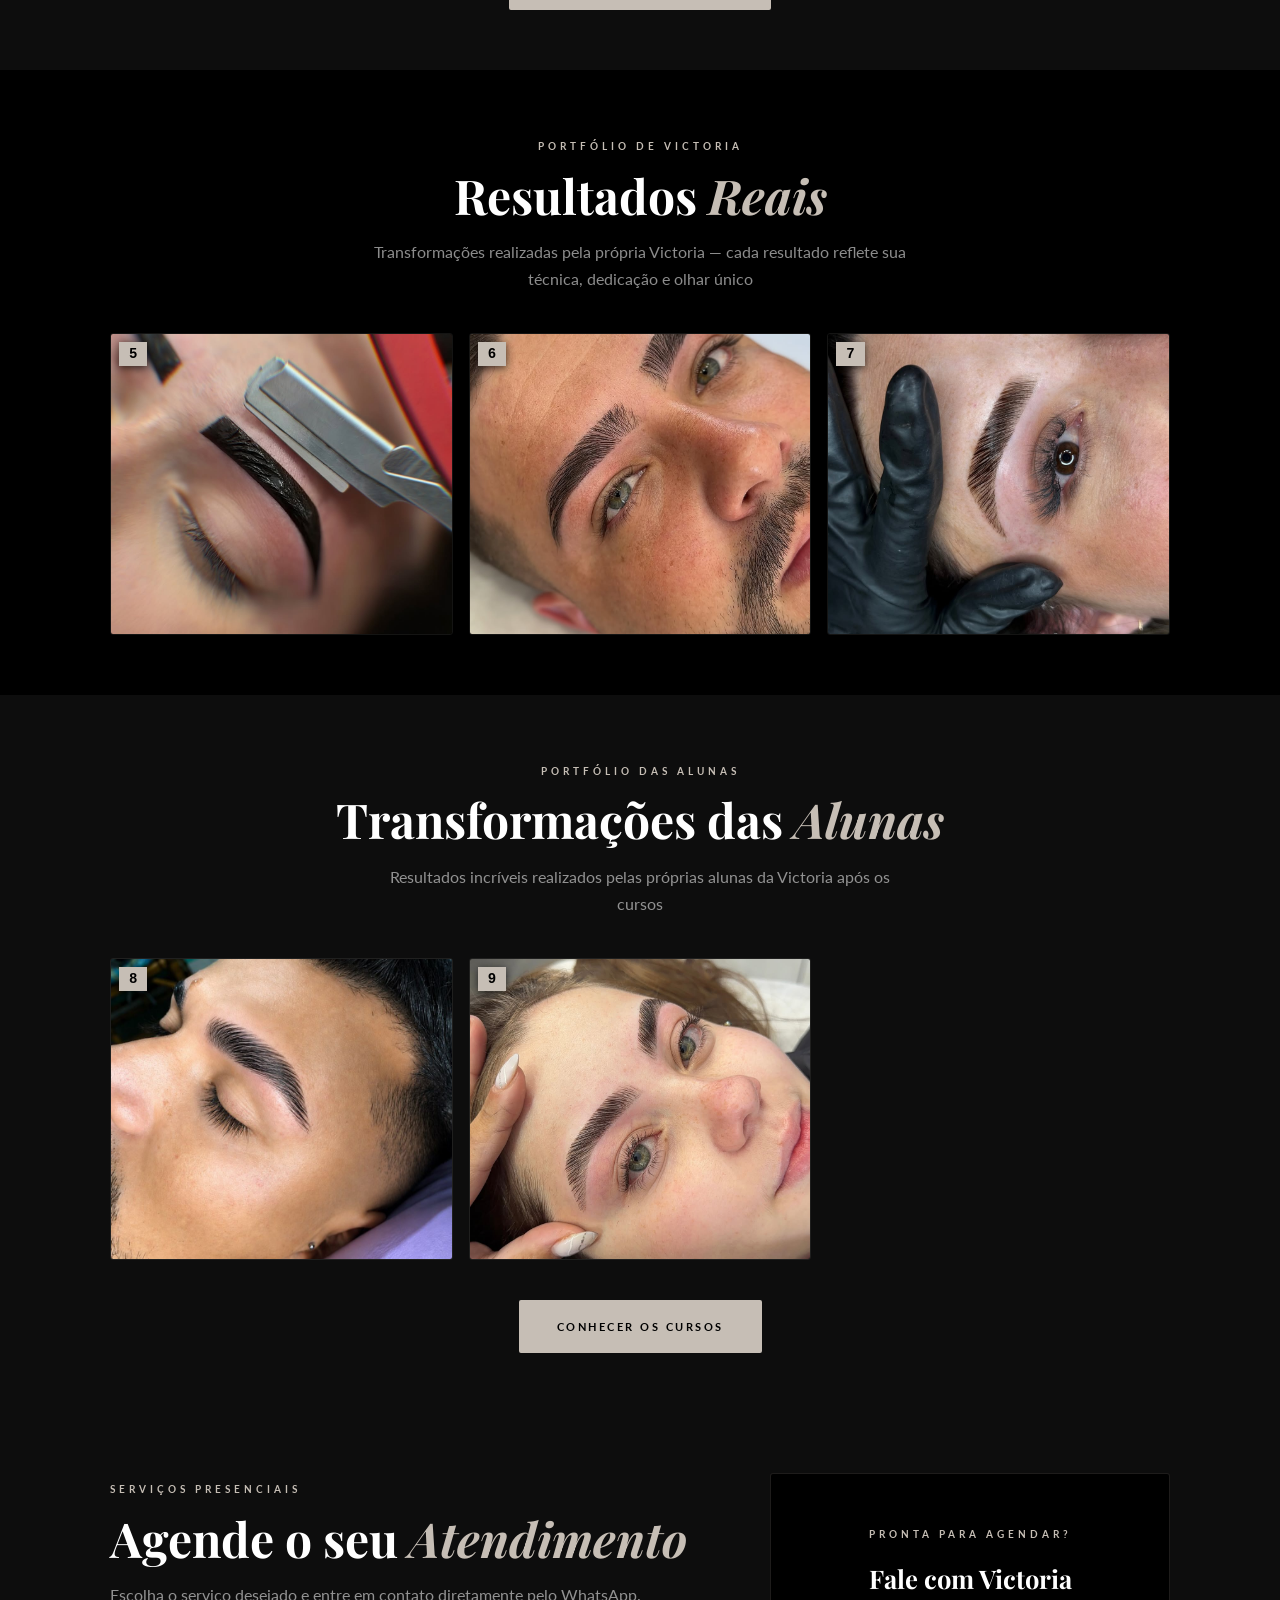
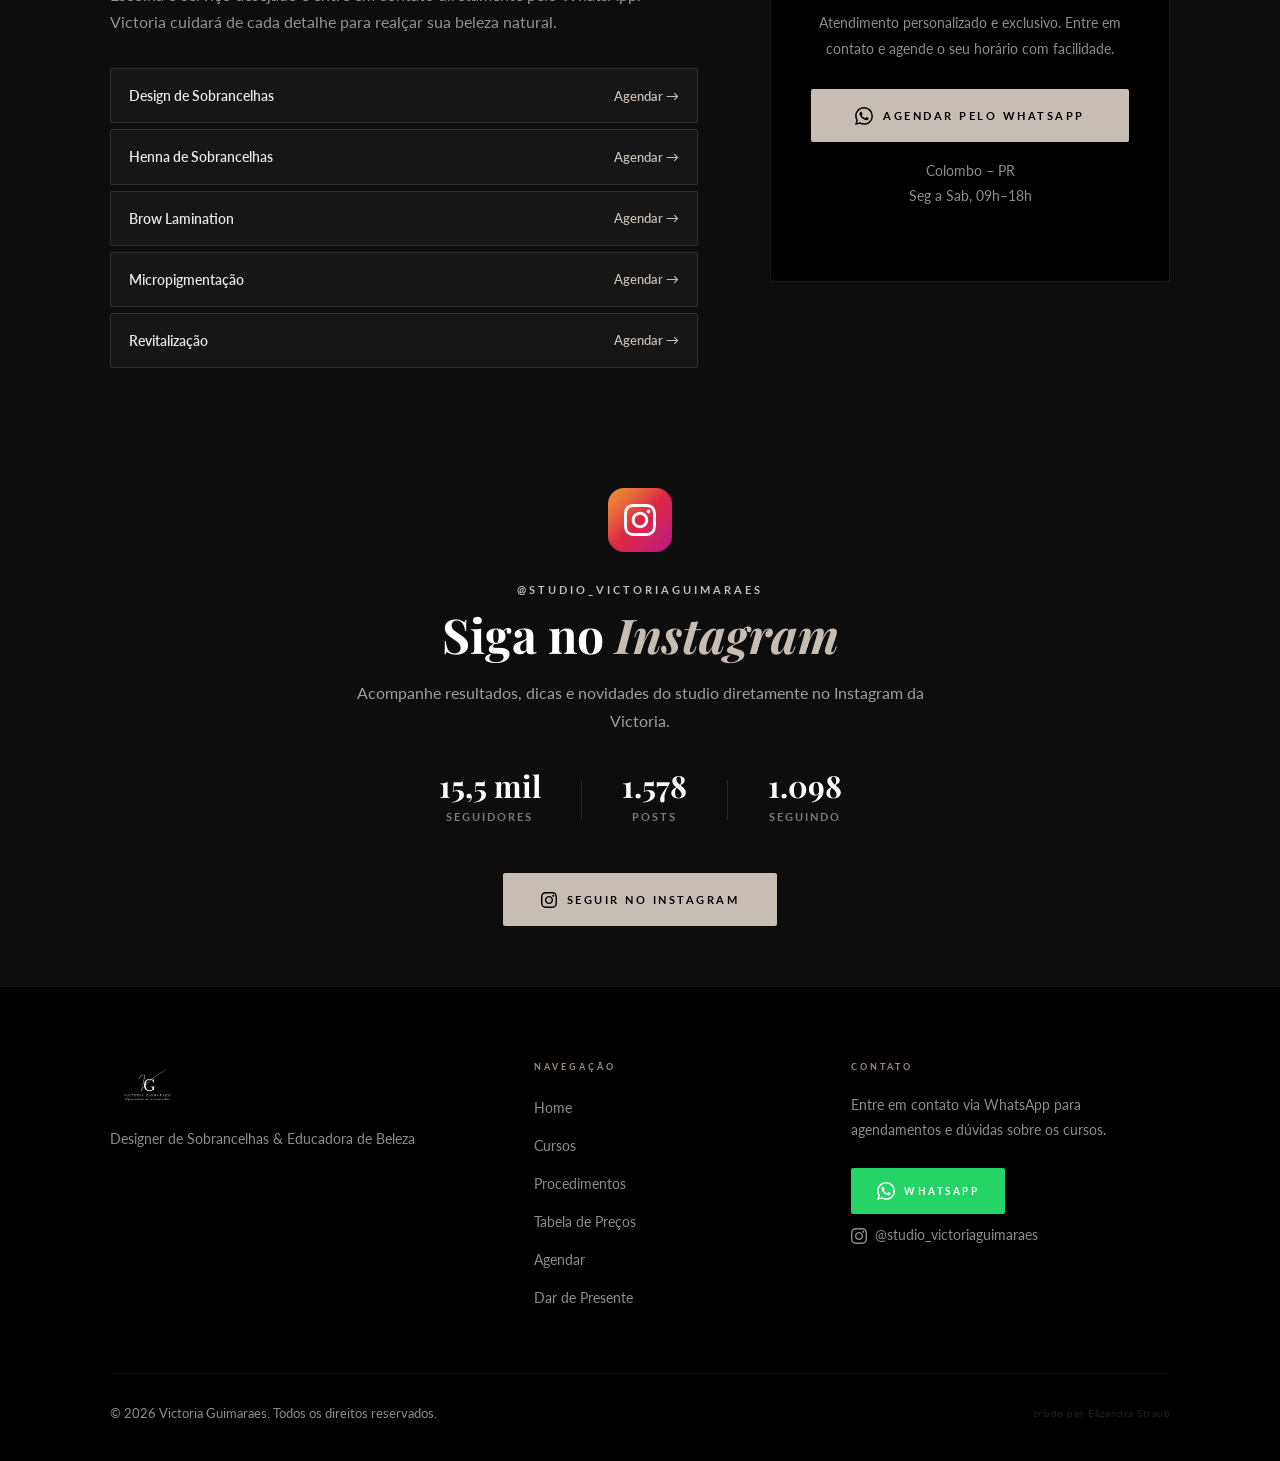
==== commit d14c8a0b: "Fix Portuguese accents and grammar across site pages" ====
--- a/index.html
+++ b/index.html
@@ -47,7 +47,7 @@
         <a href="curso-designer.html">Designer de Sobrancelhas</a>
         <a href="curso-browlamination.html">Brow Lamination</a>
         <a href="procedimentos.html">Procedimentos</a>
-        <a href="precos.html">Tabela de Precos</a>
+        <a href="precos.html">Tabela de Preços</a>
         <a href="agendar.html">Agendar</a>
         <a href="presente.html">Dar de Presente</a>
         <a href="https://www.instagram.com/studio_victoriaguimaraes?igsh=eGMzdXcyNzF5bHZn" target="_blank" rel="noopener">Instagram</a>
@@ -318,7 +318,7 @@
         <div class="cta-content">
           <span class="section-tag dark-tag">Serviços Presenciais</span>
           <h2 class="section-title on-light">Agende o seu <em>Atendimento</em></h2>
-          <p>Escolha o servico desejado e entre em contato diretamente pelo WhatsApp. Victoria cuidara de cada detalhe para realcar sua beleza natural.</p>
+          <p>Escolha o serviço desejado e entre em contato diretamente pelo WhatsApp. Victoria cuidará de cada detalhe para realçar sua beleza natural.</p>
           <div class="services-wa-list" style="margin-top:28px;">
             <a href="https://wa.me/5541996466824?text=Ola%20Victoria%2C%20gostaria%20de%20agendar%20um%20Design%20de%20Sobrancelhas" target="_blank" rel="noopener" class="service-wa-link">
               Design de Sobrancelhas <span>Agendar →</span>
@@ -330,17 +330,17 @@
               Brow Lamination <span>Agendar →</span>
             </a>
             <a href="https://wa.me/5541996466824?text=Ola%20Victoria%2C%20gostaria%20de%20agendar%20Micropigmentacao%20de%20Sobrancelhas" target="_blank" rel="noopener" class="service-wa-link">
-              Micropigmentacao <span>Agendar →</span>
+              Micropigmentação <span>Agendar →</span>
             </a>
             <a href="https://wa.me/5541996466824?text=Ola%20Victoria%2C%20gostaria%20de%20informacoes%20sobre%20Revitalizacao%20de%20Sobrancelhas" target="_blank" rel="noopener" class="service-wa-link">
-              Revitalizacao <span>Agendar →</span>
+              Revitalização <span>Agendar →</span>
             </a>
           </div>
         </div>
         <div class="cta-card fade-in">
           <span class="section-tag" style="color:var(--taupe);">Pronta para agendar?</span>
           <h3>Fale com Victoria</h3>
-          <p>Atendimento personalizado e exclusivo. Entre em contato e agende o seu horario com facilidade.</p>
+          <p>Atendimento personalizado e exclusivo. Entre em contato e agende o seu horário com facilidade.</p>
           <a href="https://wa.me/5541996466824?text=Ola%20Victoria%2C%20vim%20pelo%20site%20e%20gostaria%20de%20agendar%20um%20horario" target="_blank" rel="noopener" class="btn btn-taupe btn-full" style="display:flex;align-items:center;justify-content:center;gap:10px;">
             <svg viewBox="0 0 24 24" style="width:18px;height:18px;fill:currentColor;flex-shrink:0;"><path d="M17.472 14.382c-.297-.149-1.758-.867-2.03-.967-.273-.099-.471-.148-.67.15-.197.297-.767.966-.94 1.164-.173.199-.347.223-.644.075-.297-.15-1.255-.463-2.39-1.475-.883-.788-1.48-1.761-1.653-2.059-.173-.297-.018-.458.13-.606.134-.133.298-.347.446-.52.149-.174.198-.298.298-.497.099-.198.05-.371-.025-.52-.075-.149-.669-1.612-.916-2.207-.242-.579-.487-.5-.669-.51-.173-.008-.371-.01-.57-.01-.198 0-.52.074-.792.372-.272.297-1.04 1.016-1.04 2.479 0 1.462 1.065 2.875 1.213 3.074.149.198 2.096 3.2 5.077 4.487.709.306 1.262.489 1.694.625.712.227 1.36.195 1.871.118.571-.085 1.758-.719 2.006-1.413.248-.694.248-1.289.173-1.413-.074-.124-.272-.198-.57-.347m-5.421 7.403h-.004a9.87 9.87 0 01-5.031-1.378l-.361-.214-3.741.982.998-3.648-.235-.374a9.86 9.86 0 01-1.51-5.26c.001-5.45 4.436-9.884 9.888-9.884 2.64 0 5.122 1.03 6.988 2.898a9.825 9.825 0 012.893 6.994c-.003 5.45-4.437 9.884-9.885 9.884m8.413-18.297A11.815 11.815 0 0012.05 0C5.495 0 .16 5.335.157 11.892c0 2.096.547 4.142 1.588 5.945L.057 24l6.305-1.654a11.882 11.882 0 005.683 1.448h.005c6.554 0 11.89-5.335 11.893-11.893a11.821 11.821 0 00-3.48-8.413z"/></svg>
             Agendar pelo WhatsApp
@@ -397,14 +397,14 @@
             <li><a href="index.html">Home</a></li>
             <li><a href="cursos.html">Cursos</a></li>
             <li><a href="procedimentos.html">Procedimentos</a></li>
-            <li><a href="precos.html">Tabela de Precos</a></li>
+            <li><a href="precos.html">Tabela de Preços</a></li>
             <li><a href="agendar.html">Agendar</a></li>
             <li><a href="presente.html">Dar de Presente</a></li>
           </ul>
         </div>
         <div class="footer-col">
           <h4>Contato</h4>
-          <p>Entre em contato via WhatsApp para agendamentos e duvidas sobre os cursos.</p>
+          <p>Entre em contato via WhatsApp para agendamentos e dúvidas sobre os cursos.</p>
           <a href="https://wa.me/5541996466824?text=Ola%20Victoria%2C%20gostaria%20de%20mais%20informacoes" class="btn btn-whatsapp" target="_blank" rel="noopener" style="margin-top:8px;padding:12px 24px;font-size:10px;">
             <svg viewBox="0 0 24 24"><path d="M17.472 14.382c-.297-.149-1.758-.867-2.03-.967-.273-.099-.471-.148-.67.15-.197.297-.767.966-.94 1.164-.173.199-.347.223-.644.075-.297-.15-1.255-.463-2.39-1.475-.883-.788-1.48-1.761-1.653-2.059-.173-.297-.018-.458.13-.606.134-.133.298-.347.446-.52.149-.174.198-.298.298-.497.099-.198.05-.371-.025-.52-.075-.149-.669-1.612-.916-2.207-.242-.579-.487-.5-.669-.51-.173-.008-.371-.01-.57-.01-.198 0-.52.074-.792.372-.272.297-1.04 1.016-1.04 2.479 0 1.462 1.065 2.875 1.213 3.074.149.198 2.096 3.2 5.077 4.487.709.306 1.262.489 1.694.625.712.227 1.36.195 1.871.118.571-.085 1.758-.719 2.006-1.413.248-.694.248-1.289.173-1.413-.074-.124-.272-.198-.57-.347m-5.421 7.403h-.004a9.87 9.87 0 01-5.031-1.378l-.361-.214-3.741.982.998-3.648-.235-.374a9.86 9.86 0 01-1.51-5.26c.001-5.45 4.436-9.884 9.888-9.884 2.64 0 5.122 1.03 6.988 2.898a9.825 9.825 0 012.893 6.994c-.003 5.45-4.437 9.884-9.885 9.884m8.413-18.297A11.815 11.815 0 0012.05 0C5.495 0 .16 5.335.157 11.892c0 2.096.547 4.142 1.588 5.945L.057 24l6.305-1.654a11.882 11.882 0 005.683 1.448h.005c6.554 0 11.89-5.335 11.893-11.893a11.821 11.821 0 00-3.48-8.413z"/></svg>
             WhatsApp
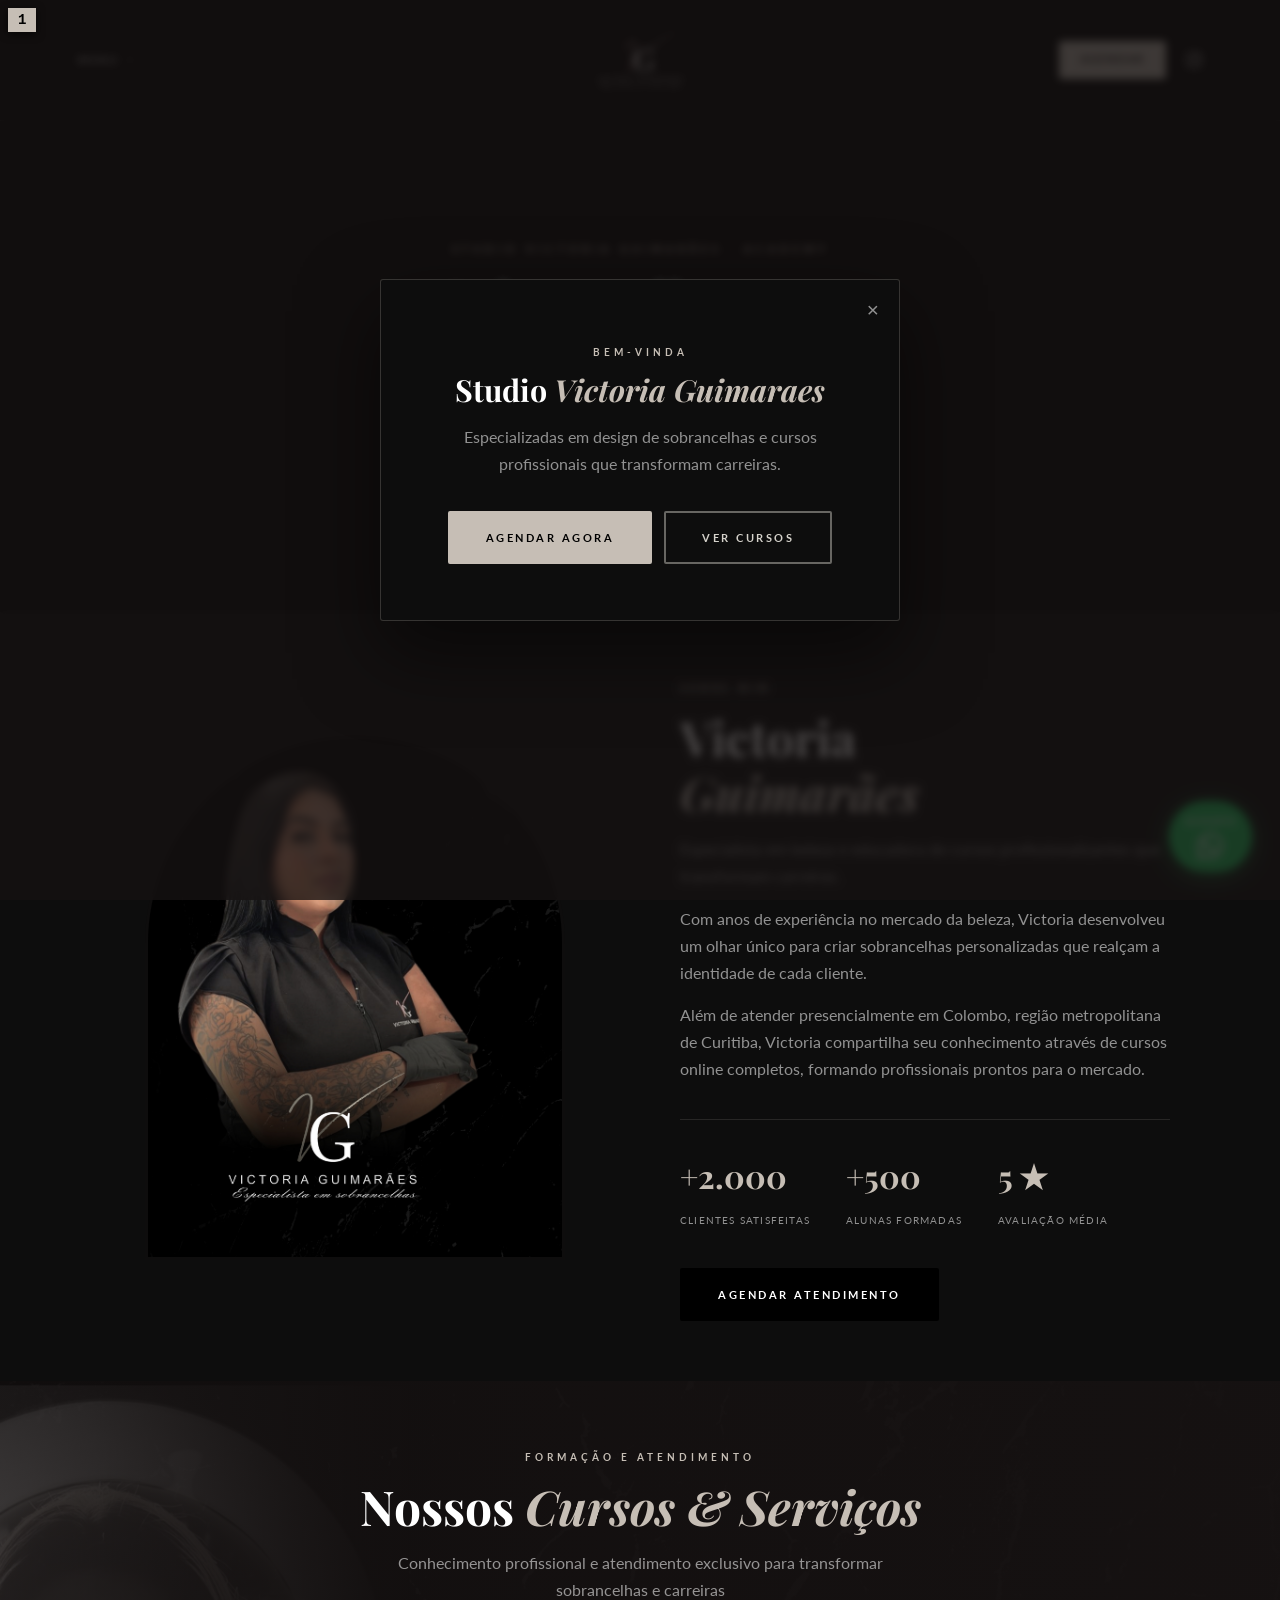
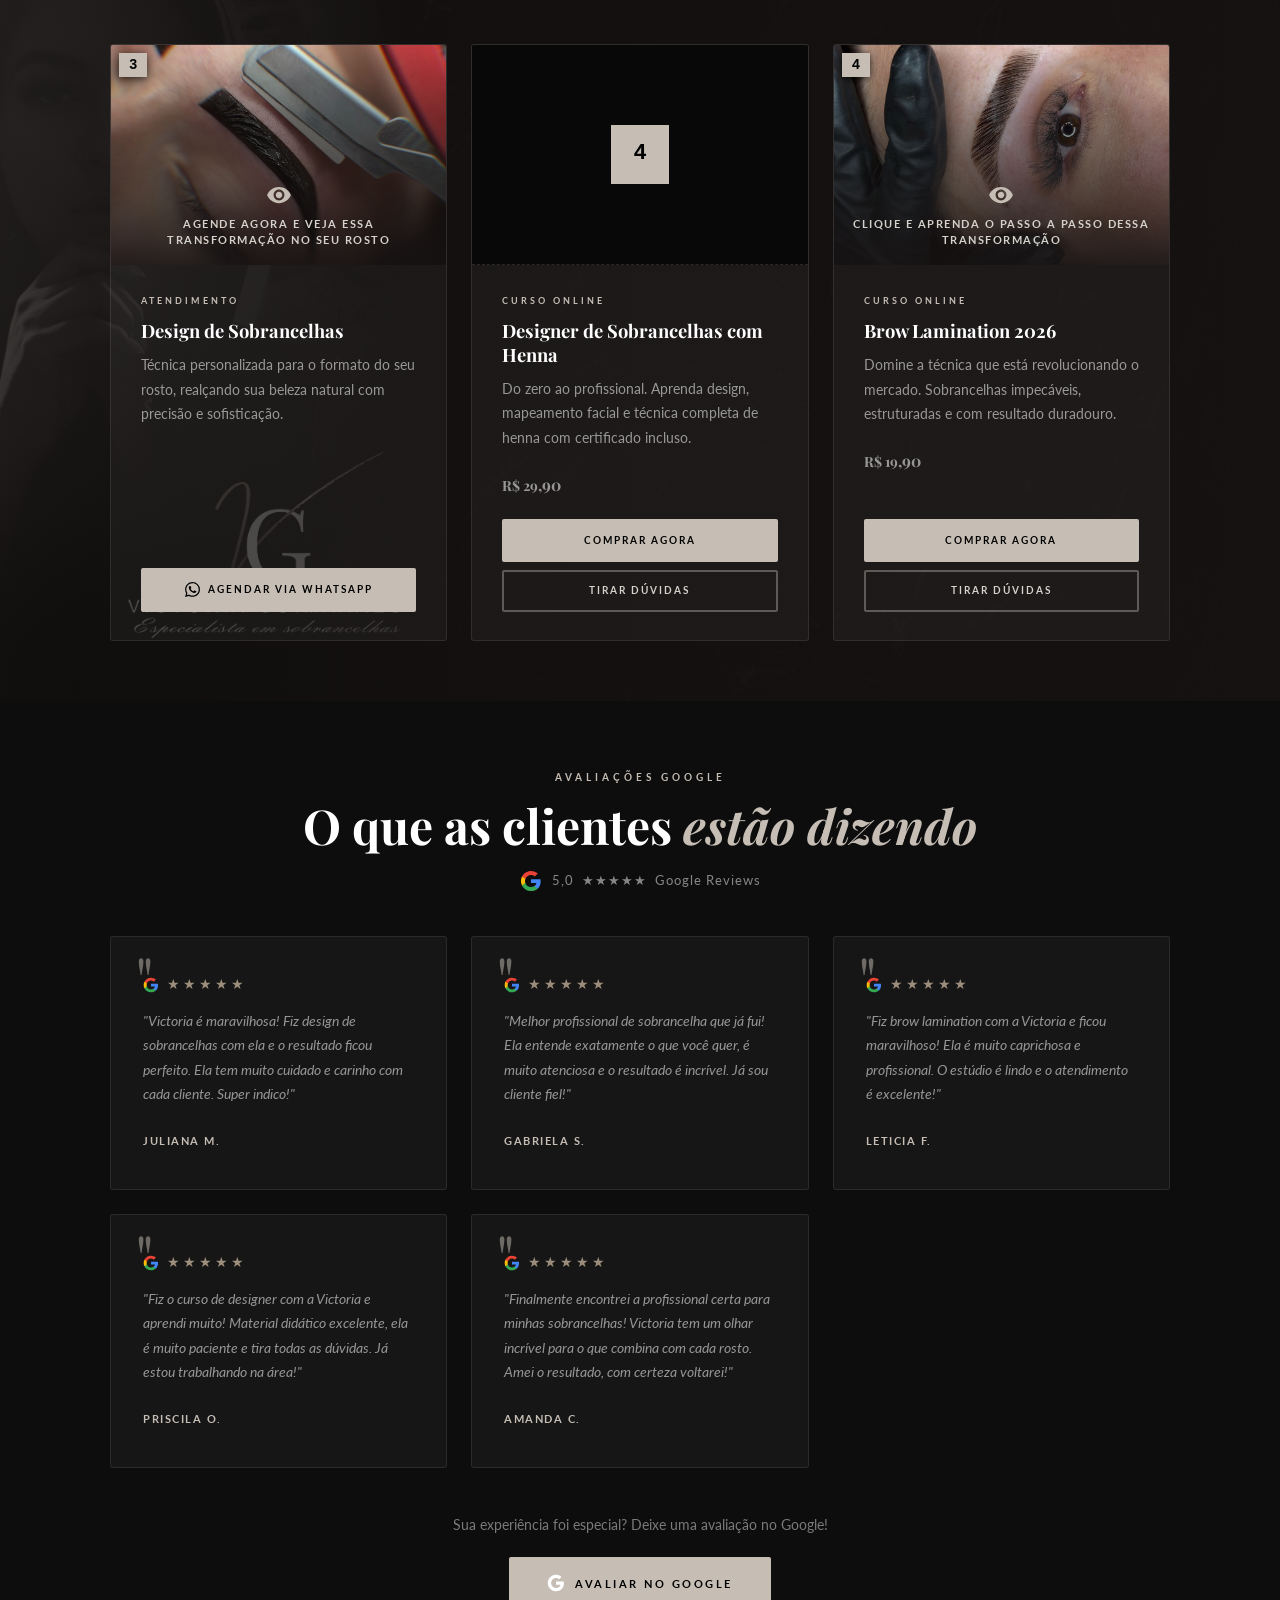
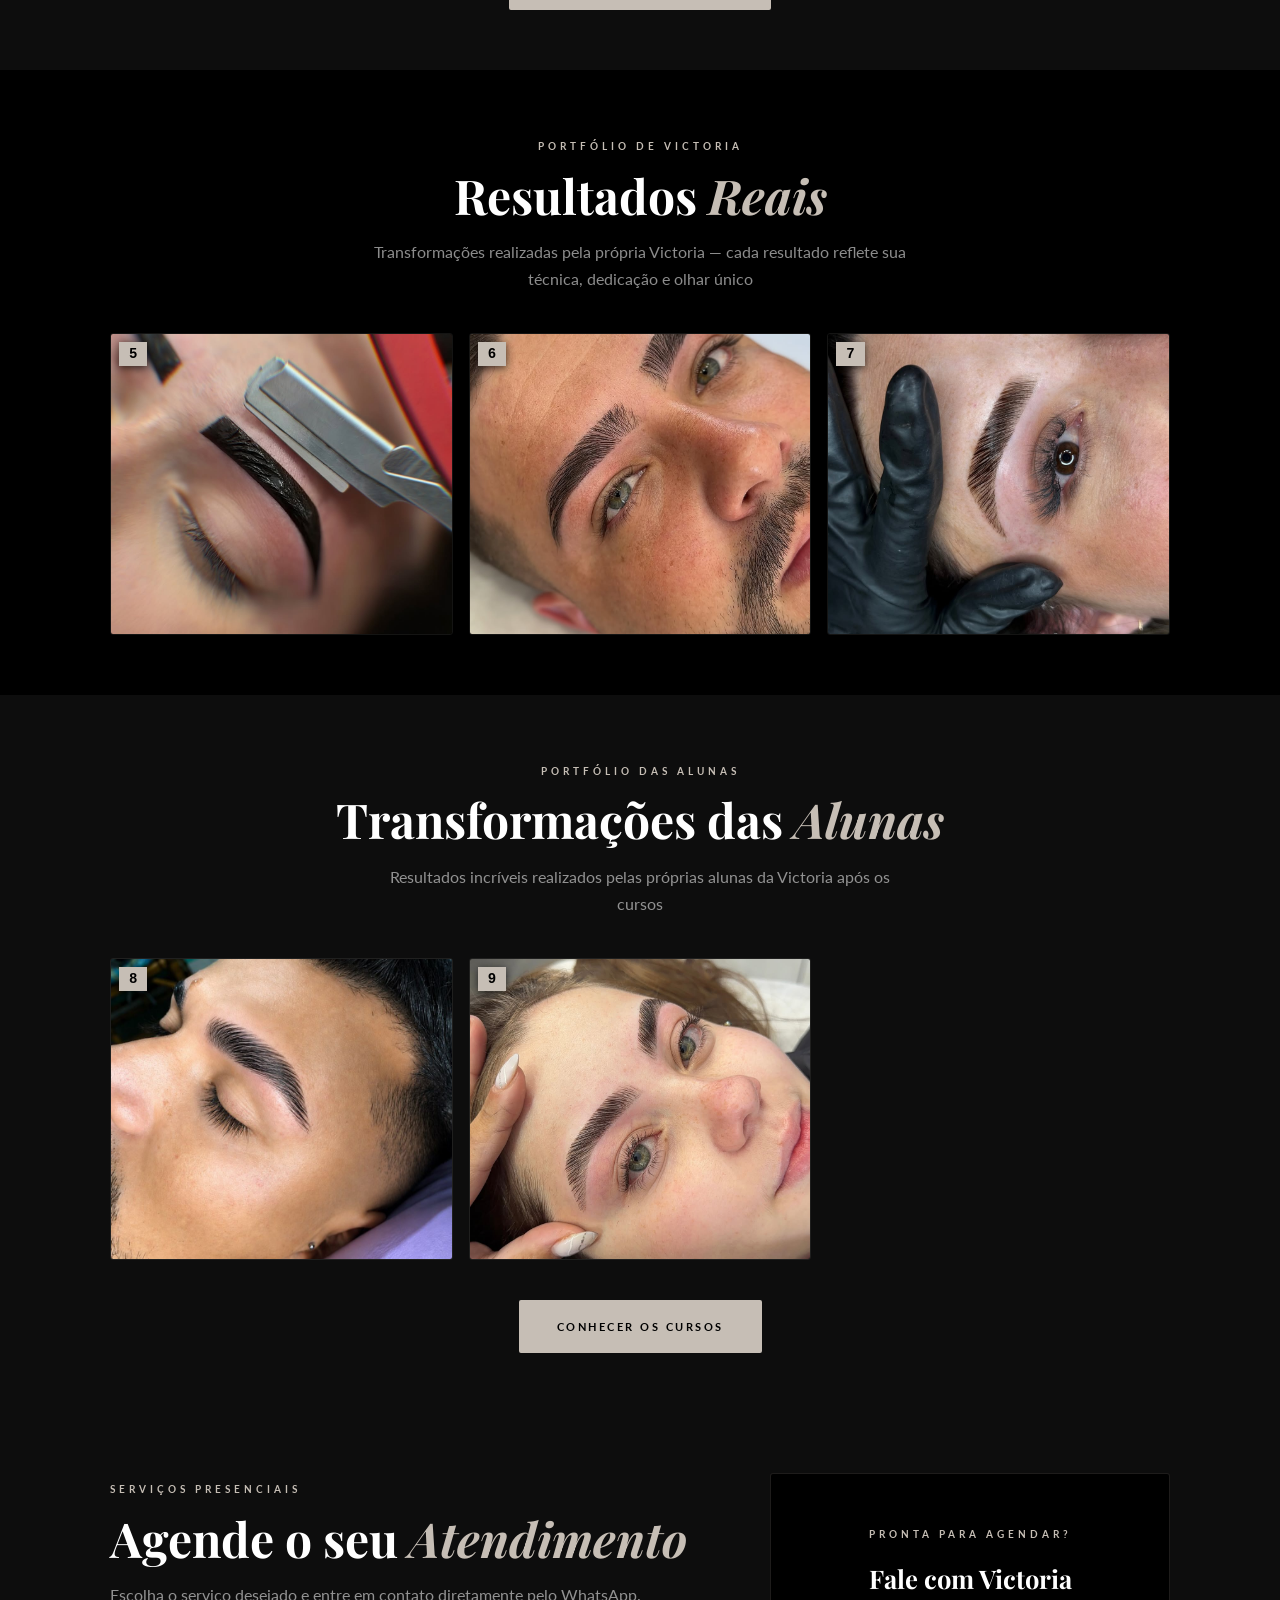
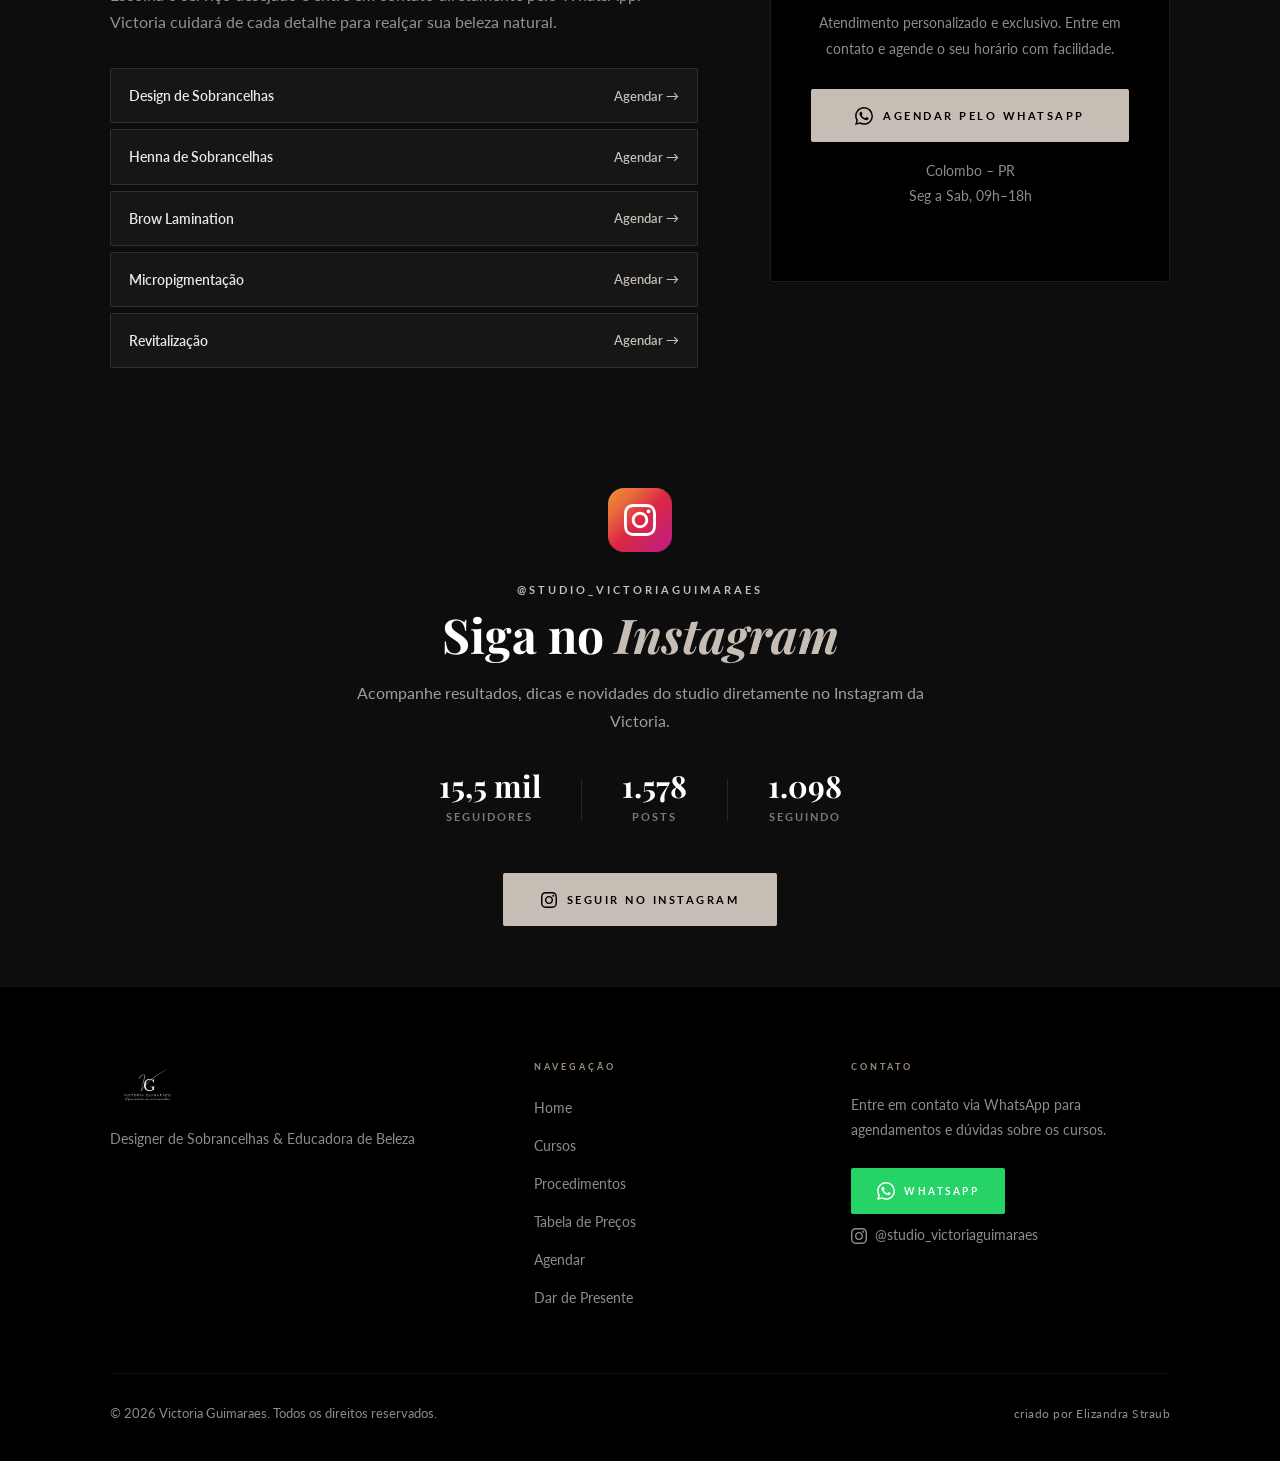
==== commit 361c64d2: "Make 'criado por Elizandra Straub' more visible in all footers + accent fixes on course pages" ====
--- a/index.html
+++ b/index.html
@@ -417,7 +417,7 @@
       </div>
       <div class="footer-bottom">
         <p>&copy; 2026 Victoria Guimaraes. Todos os direitos reservados.</p>
-        <p style="font-size:10px;opacity:.22;letter-spacing:.5px;">criado por Elizandra Straub</p>
+        <p style="font-size:12px;opacity:.75;letter-spacing:.5px;color:var(--taupe);">criado por Elizandra Straub</p>
       </div>
     </div>
   </footer>
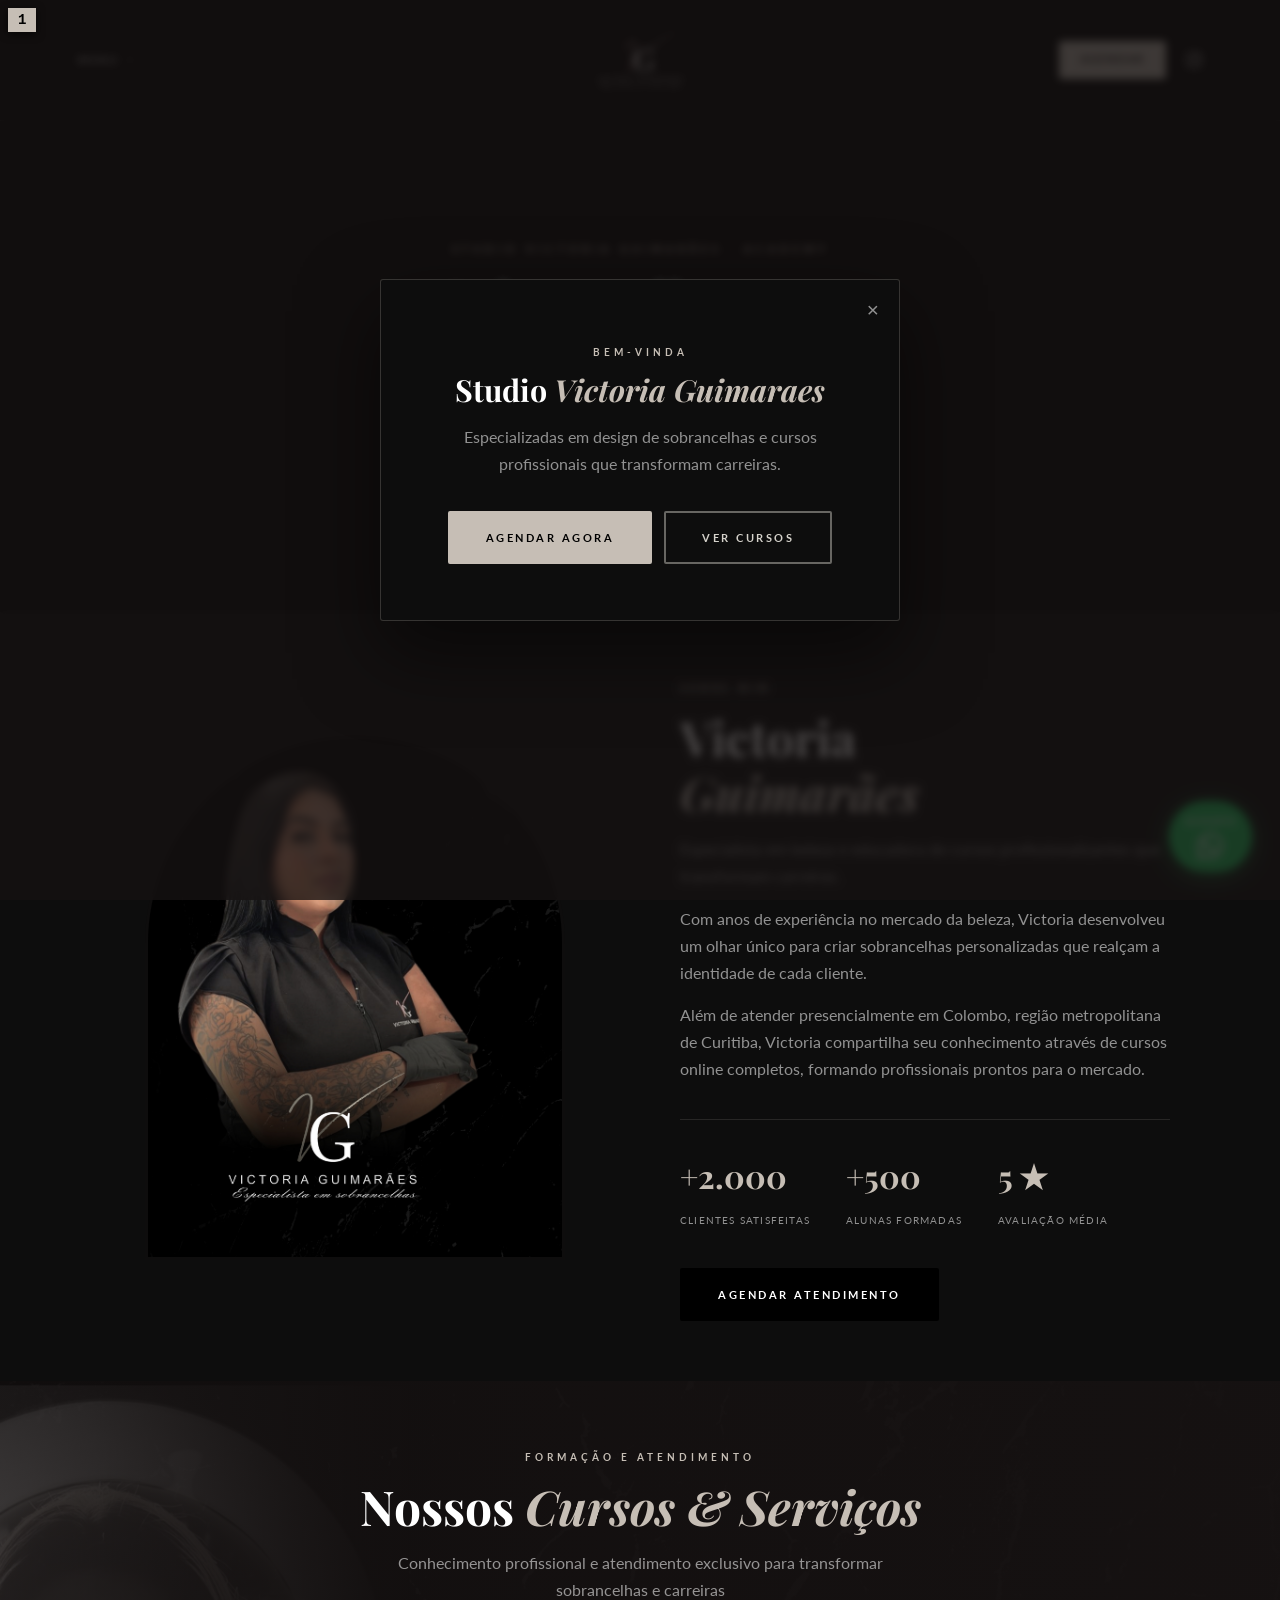
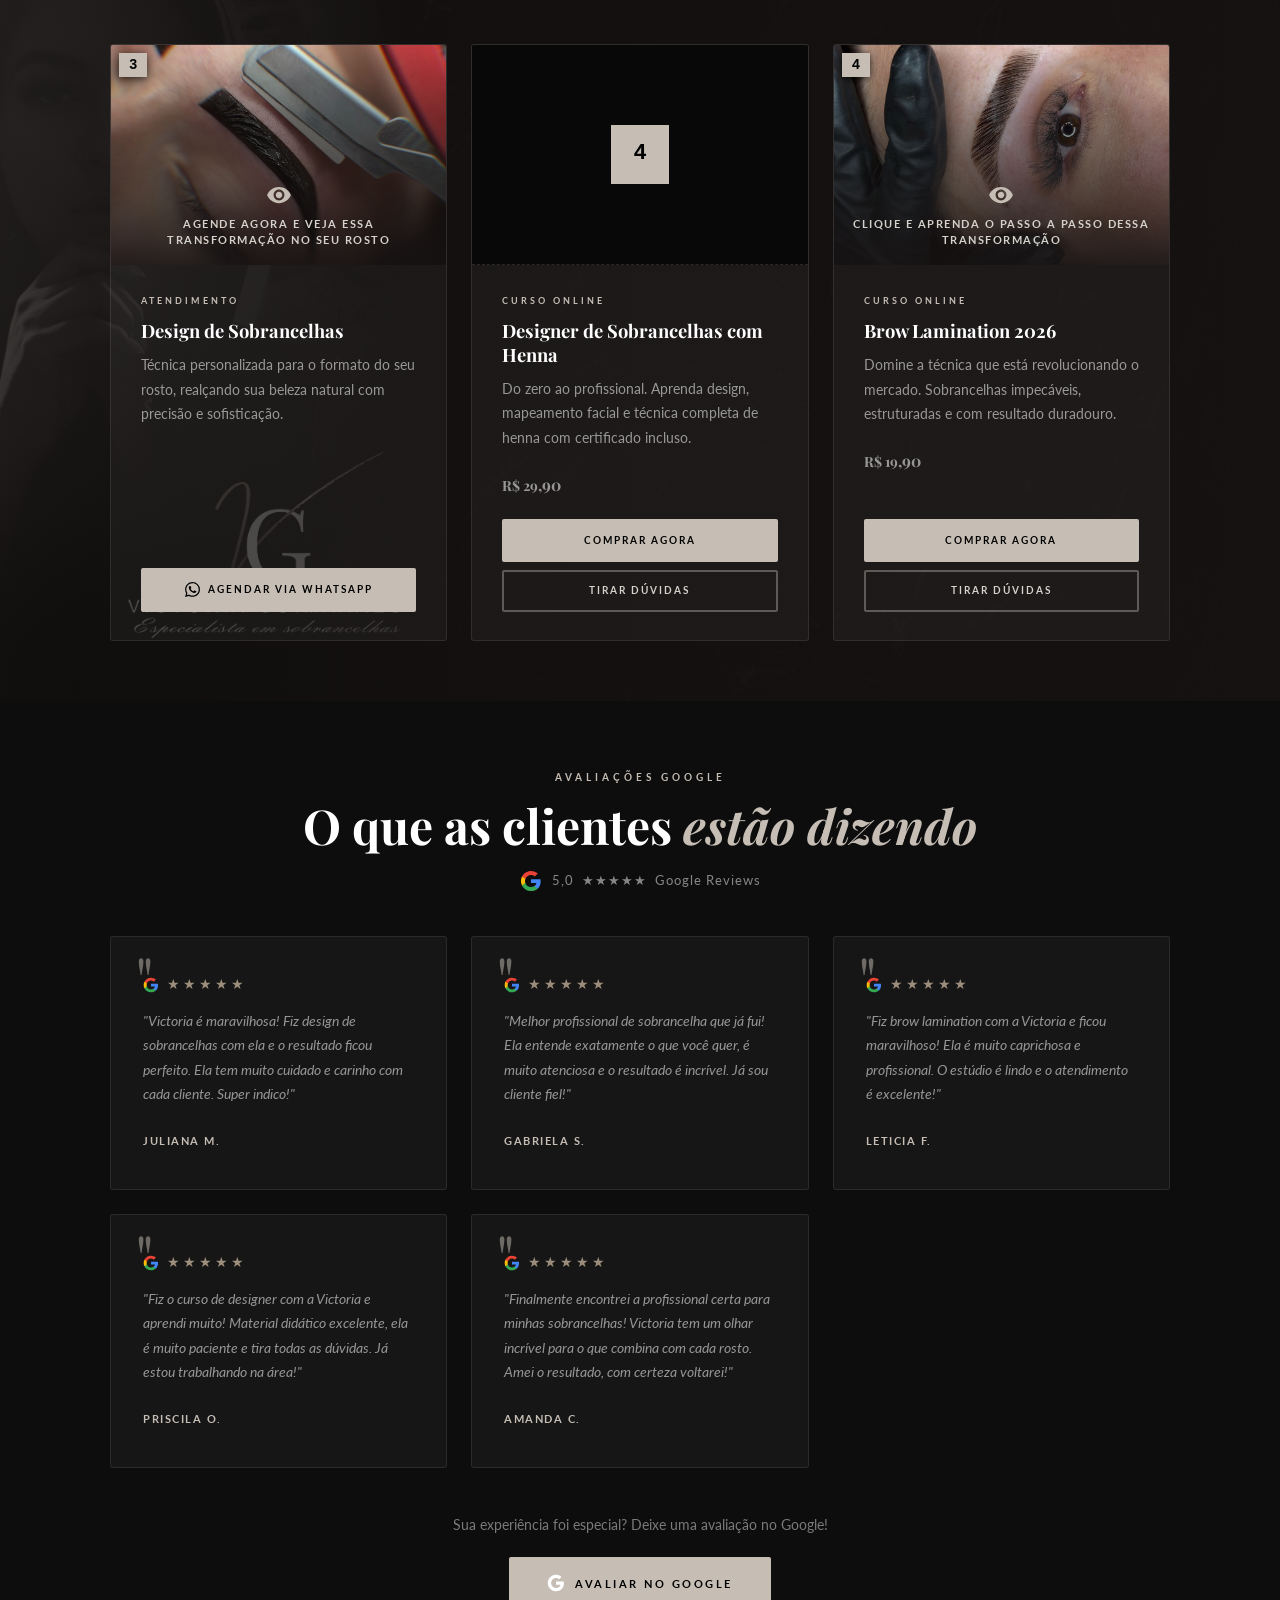
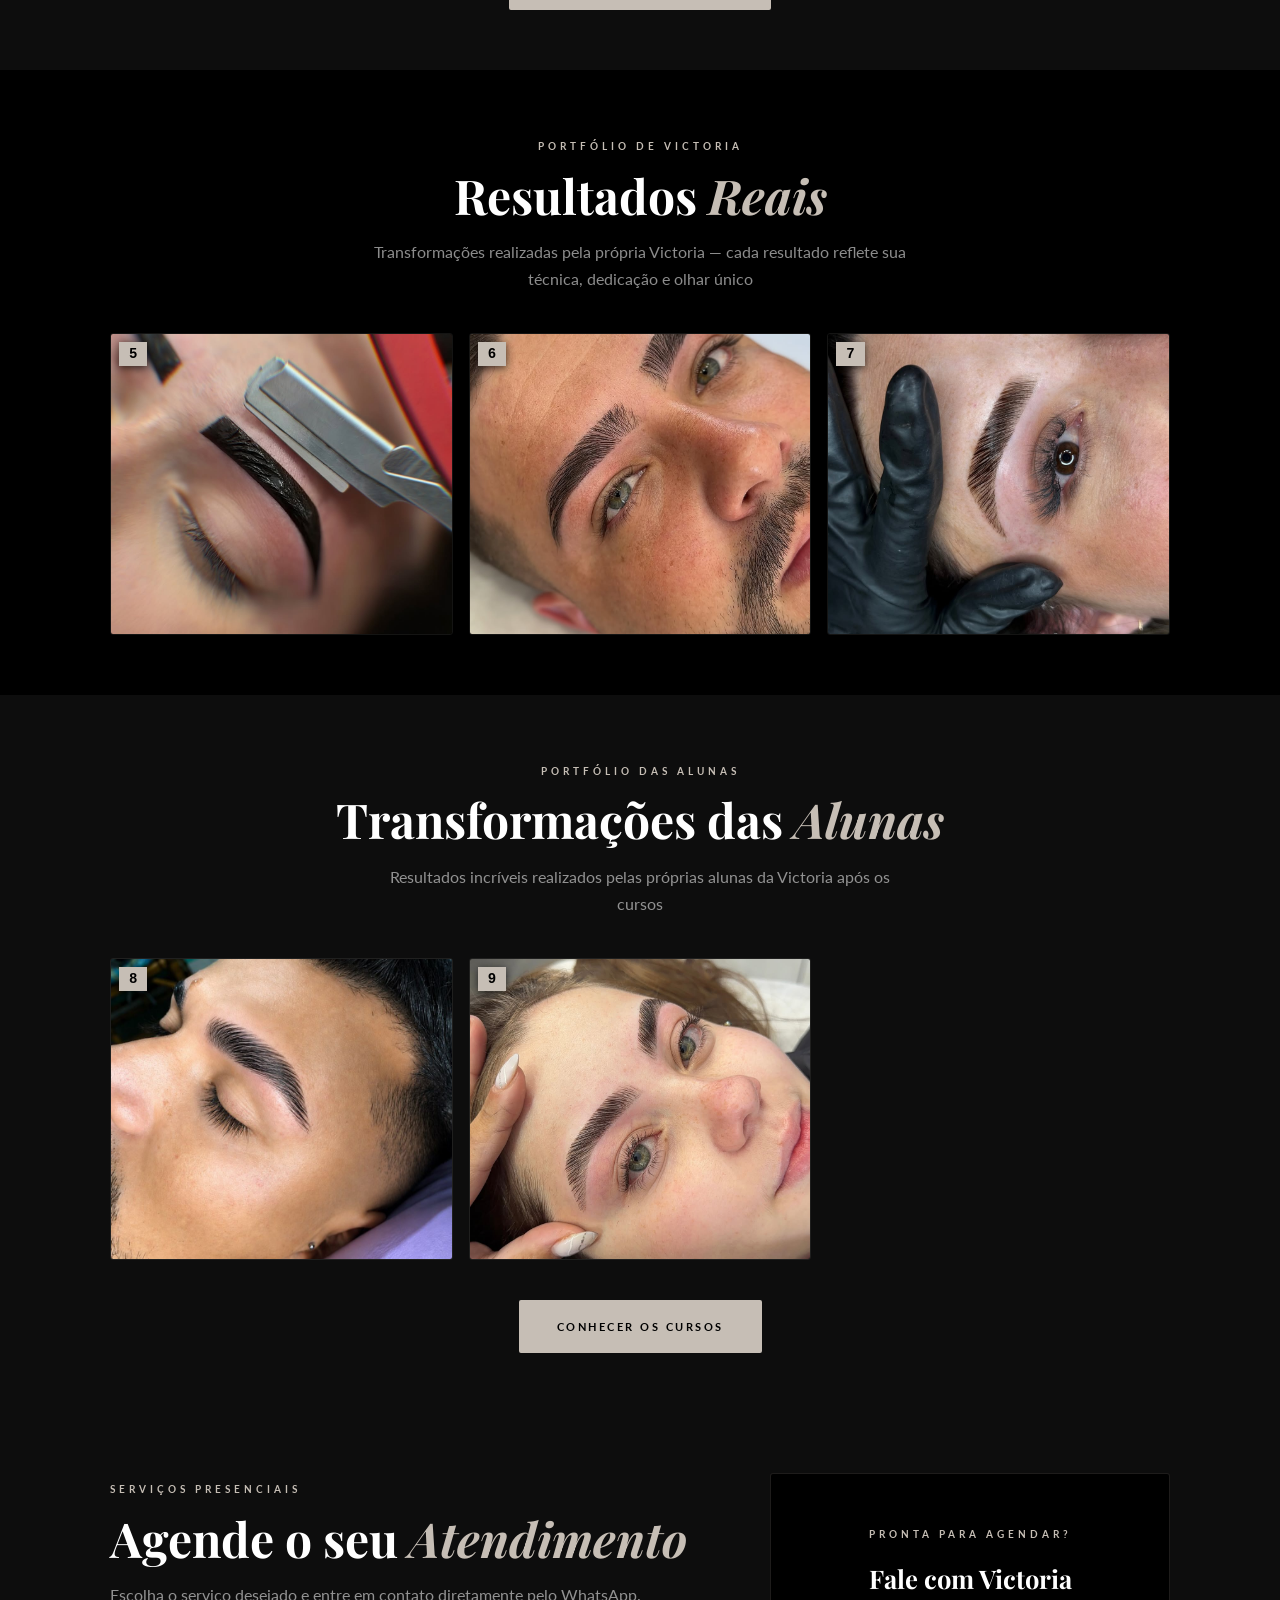
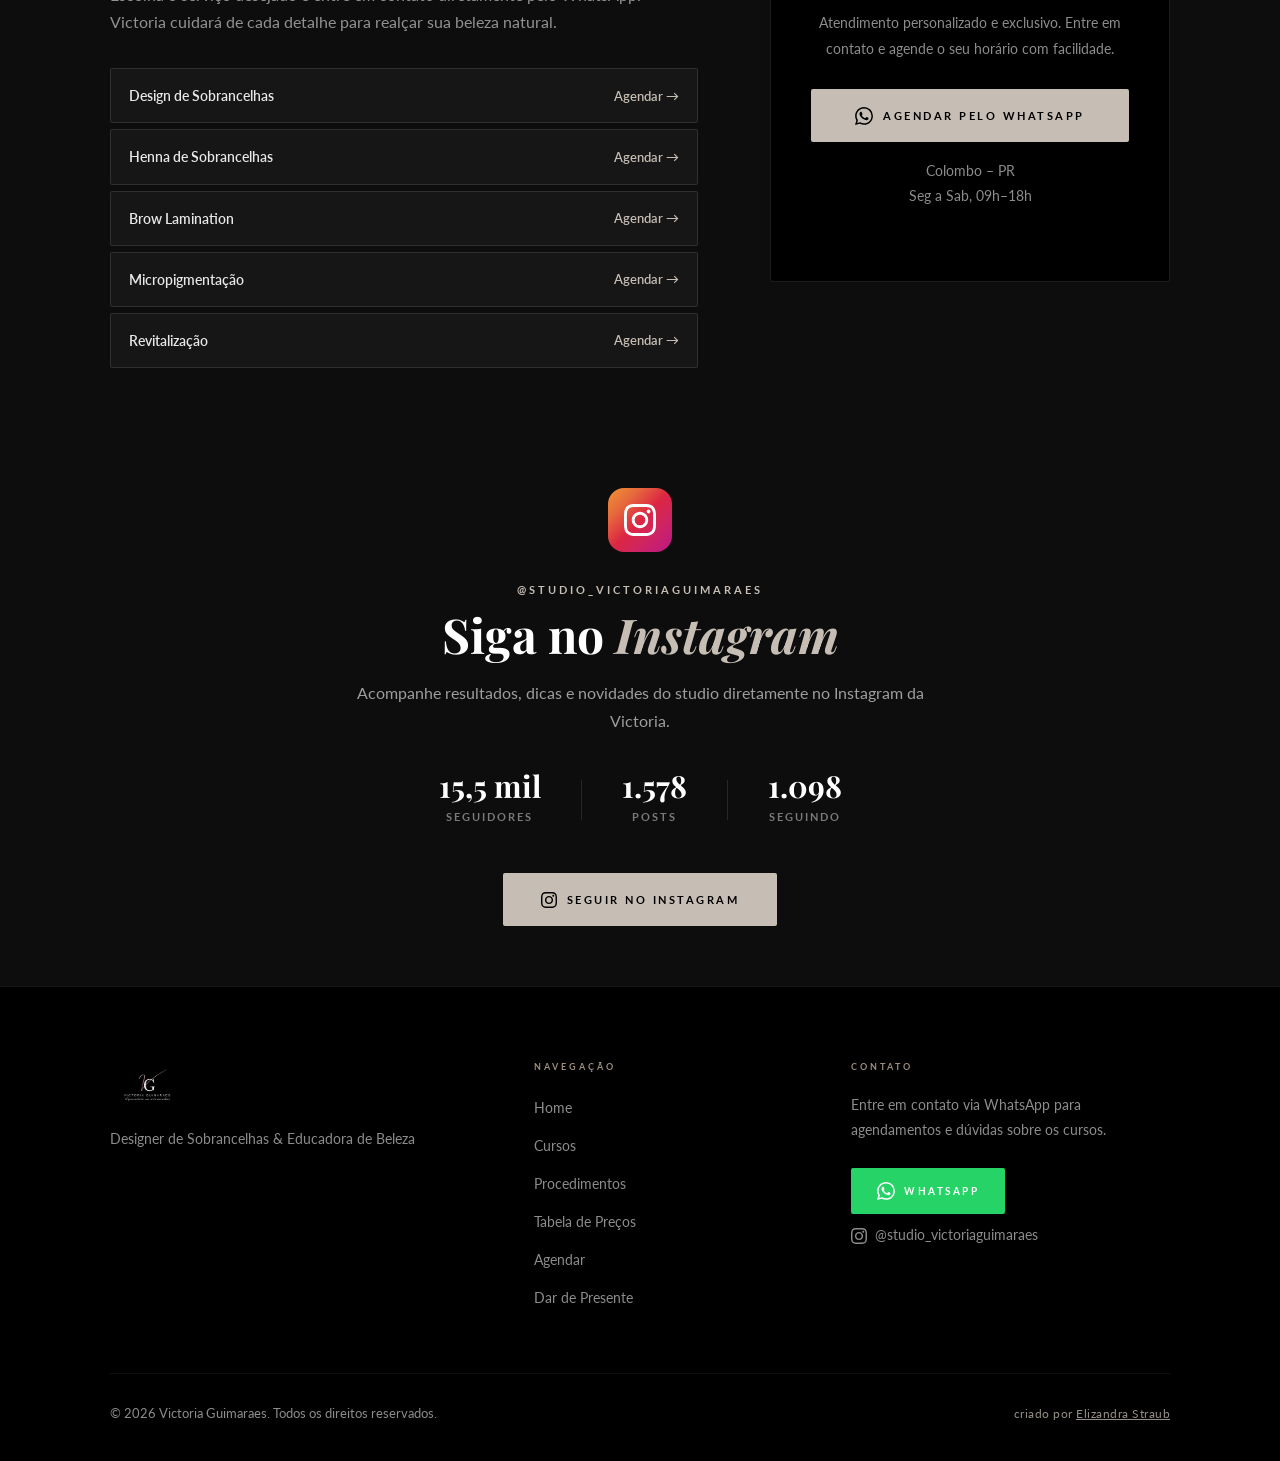
==== commit b9a32d6d: "Add WhatsApp link to Elizandra Straub footer credit across all pages" ====
--- a/index.html
+++ b/index.html
@@ -417,7 +417,7 @@
       </div>
       <div class="footer-bottom">
         <p>&copy; 2026 Victoria Guimaraes. Todos os direitos reservados.</p>
-        <p style="font-size:12px;opacity:.75;letter-spacing:.5px;color:var(--taupe);">criado por Elizandra Straub</p>
+        <p style="font-size:12px;opacity:.75;letter-spacing:.5px;color:var(--taupe);">criado por <a href="https://wa.me/554199117651" target="_blank" rel="noopener" style="color:var(--taupe);text-decoration:underline;">Elizandra Straub</a></p>
       </div>
     </div>
   </footer>
